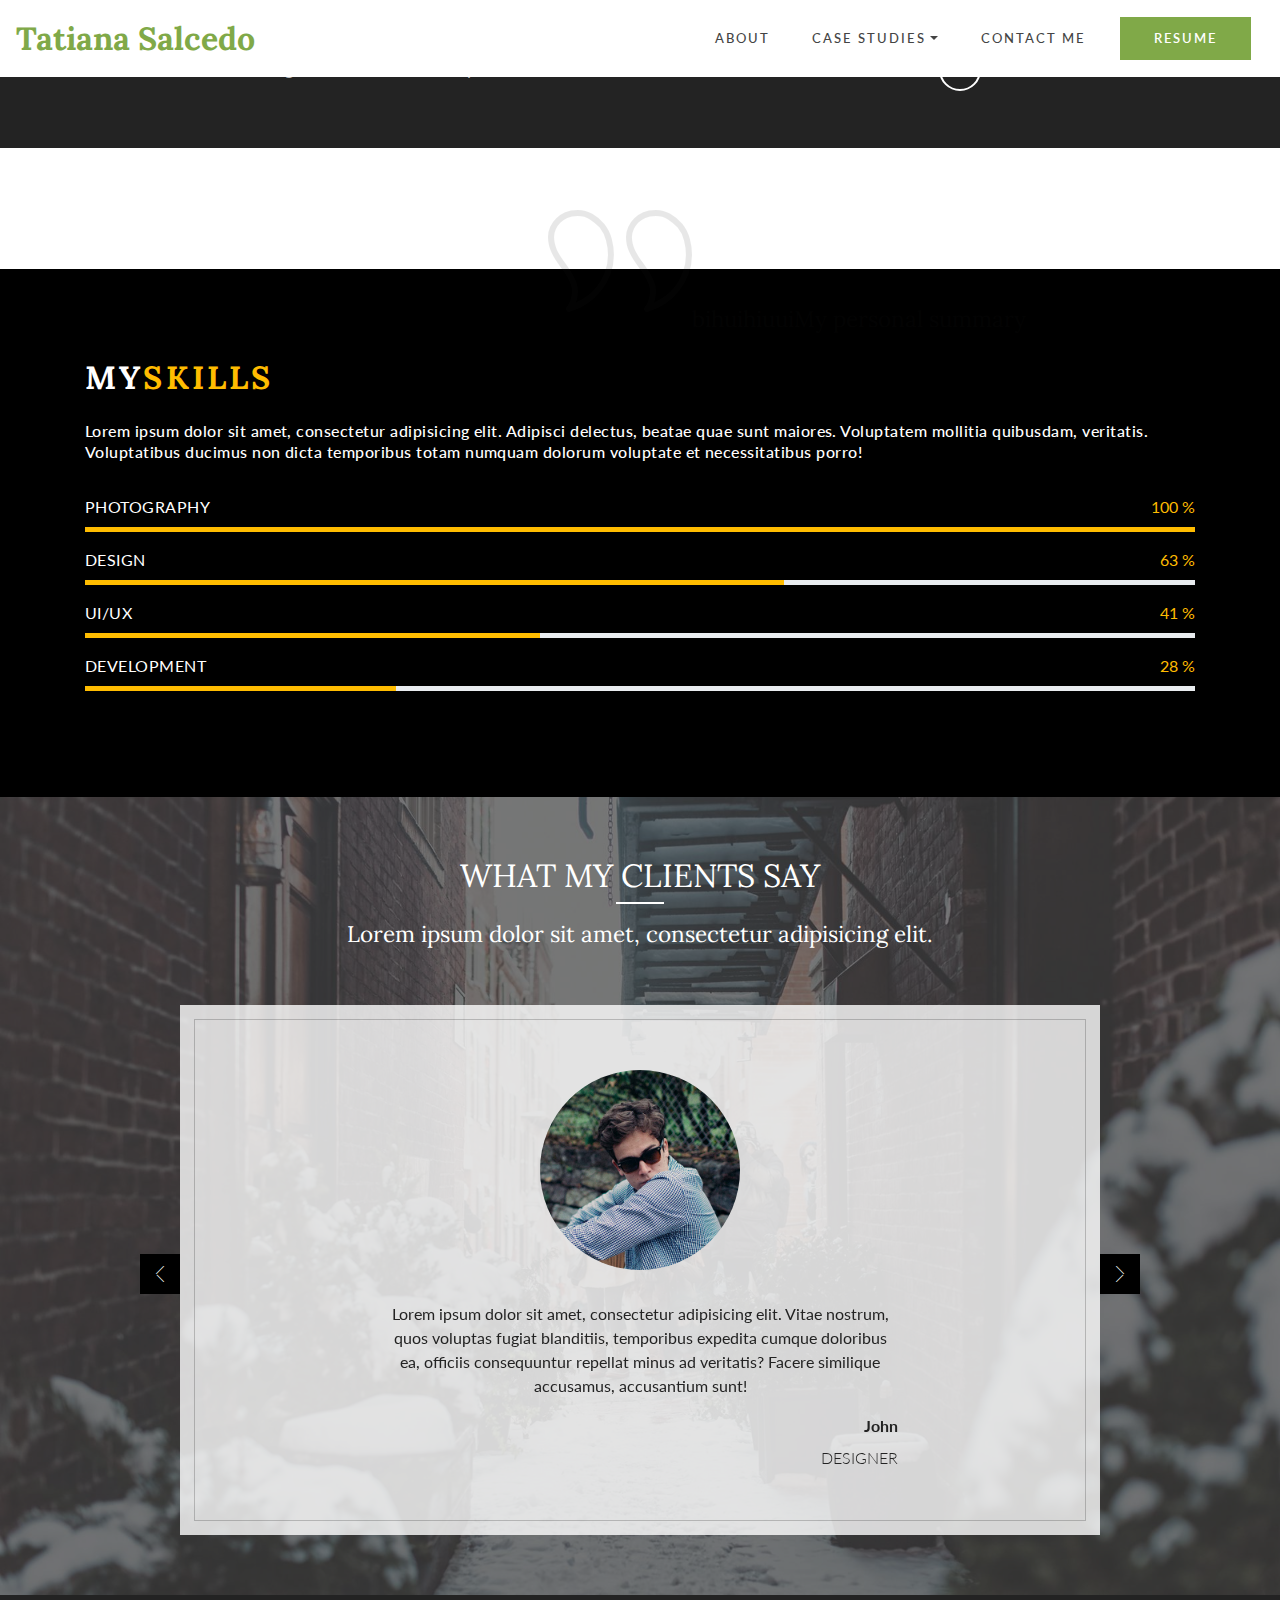
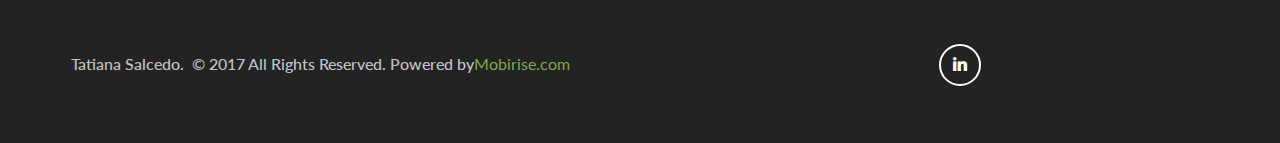
==== about.html @ cb4ad918 "create github pages" ====
<!DOCTYPE html>
<html >
<head>
  <!-- Site made with Mobirise Website Builder v4.5.2, https://mobirise.com -->
  <meta charset="UTF-8">
  <meta http-equiv="X-UA-Compatible" content="IE=edge">
  <meta name="generator" content="Mobirise v4.5.2, mobirise.com">
  <meta name="viewport" content="width=device-width, initial-scale=1, minimum-scale=1">
  <link rel="shortcut icon" href="assets/images/logo3.png" type="image/x-icon">
  <meta name="description" content="">
  <title>About</title>
  <link rel="stylesheet" href="assets/web/assets/mobirise-icons/mobirise-icons.css">
  <link rel="stylesheet" href="assets/tether/tether.min.css">
  <link rel="stylesheet" href="assets/bootstrap/css/bootstrap.min.css">
  <link rel="stylesheet" href="assets/bootstrap/css/bootstrap-grid.min.css">
  <link rel="stylesheet" href="assets/bootstrap/css/bootstrap-reboot.min.css">
  <link rel="stylesheet" href="assets/dropdown/css/style.css">
  <link rel="stylesheet" href="assets/socicon/css/styles.css">
  <link rel="stylesheet" href="assets/theme/css/style.css">
  <link rel="stylesheet" href="assets/mobirise/css/mbr-additional.css" type="text/css">
  
  
  
</head>
<body>
<section class="menu cid-qFf9qrMSJN" once="menu" id="menu2-0" data-rv-view="429">

    
    

    <nav class="navbar navbar-dropdown navbar-fixed-top navbar-expand-lg">
        <div class="navbar-brand">
            
            <span class="navbar-caption-wrap"><a class="navbar-caption text-primary display-2" href="index.html">Tatiana Salcedo</a></span>
        </div>
        <button class="navbar-toggler" type="button" data-toggle="collapse" data-target="#navbarSupportedContent" aria-controls="navbarNavAltMarkup" aria-expanded="false" aria-label="Toggle navigation">
            <div class="hamburger">
                <span></span>
                <span></span>
                <span></span>
                <span></span>
            </div>
        </button>
      <div class="collapse navbar-collapse" id="navbarSupportedContent">
            <ul class="navbar-nav nav-dropdown" data-app-modern-menu="true"><li class="nav-item">
                    <a class="nav-link link text-danger display-4" href="about.html">ABOUT</a>
                </li>
                <li class="nav-item dropdown">
                    <a class="nav-link link dropdown-toggle text-danger display-4" href="https://mobirise.com" data-toggle="dropdown-submenu" aria-expanded="false">CASE STUDIES</a><div class="dropdown-menu"><a class="dropdown-item text-danger display-4" href="https://mobirise.com">ONE<br>TWO<br>THREE</a></div>
                </li>
                <li class="nav-item">
                    <a class="nav-link link text-danger display-4" href="page2.html">CONTACT ME</a>
                </li></ul>
            <div class="navbar-buttons mbr-section-btn"><a class="btn btn-md btn-primary display-4" href="https://mobirise.com">RESUME</a></div>
      </div>
    </nav>
</section>

<section class="cid-qFfbWy1pI4" id="footer2-4" data-rv-view="431">

    

    
       <div class="container-fluid text-center">
           <div class="row justify-content-center">
             <div class="col-md-6 col-sm-12">
                 <h3 class="inner-text mbr-fonts-style content-text display-7">Tatiana Salcedo. &nbsp;© 2017 All Rights Reserved. Powered by<a href="https://mobirise.com" class="text-primary">Mobirise.com</a>
                 </h3>
             </div>
             <div class="social-media col-md-6 col-sm-12">
                  <ul>
                      <li>
                        <a class="icon-transition" href="#">
                          <span class="mbr-iconfont socicon-linkedin socicon" media-simple="true"></span>
                        </a>
                      </li>
                      
                      
                      
                      
                   </ul>
              </div>
    </div>
       </div>

</section>

<section class="mbr-section article content1 cid-qFfdpgBGdh" id="content1-9" data-rv-view="434">

     

    <div class="container">
        <div class="media-container-row">
            <div class="mbr-text col-12 col-md-8 mbr-fonts-style display-5">
                <span class="mbr-iconfont inactive mbri-quote-right right-top"><font face="Lora, serif"><span style="font-size: 22.4px;">bihuihiuuiMy personal summary</span></font></span>
            </div>
        </div>
    </div>
</section>

<section class="cid-qFfdtg1PMW" id="progress1-a" data-rv-view="435">
    
     

    

    <div class="container">
        <h2 class="mbr-section-title pb-3 align-left mbr-bold mbr-fonts-style mbr-white display-2">MY<span class="orange">SKILLS</span>
        </h2>
        <h3 class="mbr-section-subtitle mbr-fonts-style align-left display-7">Lorem ipsum dolor sit amet, consectetur adipisicing elit. Adipisci delectus, beatae quae sunt maiores. Voluptatem mollitia quibusdam, veritatis. Voluptatibus ducimus non dicta temporibus totam numquam dolorum voluptate et necessitatibus porro!</h3>
        <div class="row pt-4">
            <div class="progress_elements col-md-12">
                <div class="progress1 pb-3">
                    <div class="title-wrap">
                        <div class="progressbar-title mbr-fonts-style display-7">
                            <p>PHOTOGRAPHY</p>
                        </div>
                        <div class="progress_value mbr-fonts-style display-7">
                            <div class="progressbar-number"></div>
                            <span>%</span>
                        </div>
                    </div>
                    <div class="progress">
                        <div class="progress-bar progress-bar-1" role="progressbar" aria-valuenow="100" aria-valuemin="0" aria-valuemax="100"></div>
                    </div>
                </div>
                    
                <div class="progress2 pb-3">
                    <div class="title-wrap">
                        <div class="progressbar-title mbr-fonts-style display-7">
                            <p>DESIGN</p>
                        </div>
                        <div class="progress_value mbr-fonts-style display-7">
                            <div class="progressbar-number"></div>
                            <span>%</span>
                        </div>
                    </div>
                    <div class="progress">
                        <div class="progress-bar progress-bar-2" role="progressbar" aria-valuenow="100" aria-valuemin="0" aria-valuemax="100"></div>
                    </div>
                </div>
                
                <div class="progress3 pb-3">
                    <div class="title-wrap">
                        <div class="progressbar-title mbr-fonts-style display-7">
                            <p>UI/UX</p>
                        </div>
                        <div class="progress_value mbr-fonts-style display-7">
                            <div class="progressbar-number"></div>
                            <span>%</span>
                        </div>
                    </div>
                    <div class="progress">
                        <div class="progress-bar progress-bar-3" role="progressbar" aria-valuenow="100" aria-valuemin="0" aria-valuemax="100"></div>
                    </div>
                </div>
                
                <div class="progress4 pb-3">
                    <div class="title-wrap">
                        <div class="progressbar-title mbr-fonts-style display-7">
                            <p>DEVELOPMENT</p>
                        </div>
                        <div class="progress_value mbr-fonts-style display-7">
                            <div class="progressbar-number"></div>
                            <span>%</span>
                        </div>
                    </div>
                    <div class="progress">
                        <div class="progress-bar progress-bar-4" role="progressbar" aria-valuenow="100" aria-valuemin="0" aria-valuemax="100"></div>
                    </div>
                </div>
             
                
            </div>    
        </div>
    </div>
</section>

<section class="carousel slide testimonials-slider cid-qFfdud9GMA" id="testimonials1-b" data-rv-view="438">

    

    <div class="mbr-overlay" style="opacity: 0.7; background-color: rgb(68, 68, 68);">
    </div>

<!--     <div class="container-fluid"> -->
    <div class="container text-center">
        <h2 class="mbr-section-title mbr-fonts-style mbr-white display-2">WHAT MY CLIENTS SAY</h2>
        <div class="underline align-center">
            <div class="line"></div>
        </div>
        <h3 class="mbr-section-subtitle mbr-light mbr-fonts-style pt-3 mbr-white display-5">Lorem ipsum dolor sit amet, consectetur adipisicing elit.</h3>
        <div class="row justify-content-center carousel-row">
            <div class="col-md-10">
                <div class="carousel slide pt-5" data-ride="carousel" role="listbox">
                    <div class="slider-testimonials">
                        <div class="carousel-inner">
                            
                            
                        <div class="carousel-item">
                                <div class="user col-md-8">
                                    <div class="user_image">
                                        <img src="assets/images/face1.jpg" media-simple="true">
                                    </div>
                                    <div class="user_text">
                                        <p class="mbr-fonts-style display-7">Lorem ipsum dolor sit amet, consectetur adipisicing elit. Vitae nostrum, quos voluptas fugiat blanditiis, temporibus expedita cumque doloribus ea, officiis consequuntur repellat minus ad veritatis? Facere similique accusamus, accusantium sunt!</p>
                                    </div>
                                    <div class="user_name mbr-bold pb-2 mbr-fonts-style display-7">John</div>
                                    <div class="user_desk mbr-light mbr-fonts-style display-7">DESIGNER</div>
                                </div>
                            </div><div class="carousel-item">
                                <div class="user col-md-8">
                                    <div class="user_image">
                                        <img src="assets/images/face2.jpg" media-simple="true">
                                    </div>
                                    <div class="user_text">
                                        <p class="mbr-fonts-style display-7">Lorem ipsum dolor sit amet, consectetur adipisicing elit. Vitae nostrum, quos voluptas fugiat blanditiis, temporibus expedita cumque doloribus ea, officiis consequuntur repellat minus ad veritatis? Facere similique accusamus, accusantium sunt!</p>
                                    </div>
                                    <div class="user_name mbr-bold pb-2 mbr-fonts-style display-7">Linda</div>
                                    <div class="user_desk mbr-light mbr-fonts-style display-7">DEVELOPER</div>
                                </div>
                            </div></div>
                    </div>
                </div>
                <div class="carousel-controls">
                    <a class="carousel-control-prev carousel-control" role="button" data-slide="prev">
                      <span aria-hidden="true" class="mbri-arrow-prev mbr-iconfont"></span>
                      <span class="sr-only">Previous</span>
                    </a>

                    <a class="carousel-control-next carousel-control" role="button" data-slide="next">
                      <span aria-hidden="true" class="mbri-arrow-next mbr-iconfont"></span>
                      <span class="sr-only">Next</span>
                    </a>
                </div>
            </div>
        </div>
    </div>
</section>

<section class="cid-qFfdCAi451" id="footer2-c" data-rv-view="446">

    

    
       <div class="container-fluid text-center">
           <div class="row justify-content-center">
             <div class="col-md-6 col-sm-12">
                 <h3 class="inner-text mbr-fonts-style content-text display-7">Tatiana Salcedo. &nbsp;© 2017 All Rights Reserved. Powered by<a href="https://mobirise.com" class="text-primary">Mobirise.com</a>
                 </h3>
             </div>
             <div class="social-media col-md-6 col-sm-12">
                  <ul>
                      <li>
                        <a class="icon-transition" href="#">
                          <span class="mbr-iconfont socicon-linkedin socicon" media-simple="true"></span>
                        </a>
                      </li>
                      
                      
                      
                      
                   </ul>
              </div>
    </div>
       </div>

</section>


  <script src="assets/web/assets/jquery/jquery.min.js"></script>
  <script src="assets/popper/popper.min.js"></script>
  <script src="assets/tether/tether.min.js"></script>
  <script src="assets/bootstrap/js/bootstrap.min.js"></script>
  <script src="assets/smoothscroll/smooth-scroll.js"></script>
  <script src="assets/dropdown/js/script.min.js"></script>
  <script src="assets/mbr-testimonials-slider/mbr-testimonials-slider.js"></script>
  <script src="assets/sociallikes/social-likes.js"></script>
  <script src="assets/bootstrapcarouselswipe/bootstrap-carousel-swipe.js"></script>
  <script src="assets/touchswipe/jquery.touch-swipe.min.js"></script>
  <script src="assets/theme/js/script.js"></script>
  
  
</body>
</html>
---- assets/web/assets/mobirise-icons/mobirise-icons.css ----
@font-face {
  font-family: 'MobiriseIcons';
  src:  url('mobirise-icons.eot?spat4u');
  src:  url('mobirise-icons.eot?spat4u#iefix') format('embedded-opentype'),
    url('mobirise-icons.ttf?spat4u') format('truetype'),
    url('mobirise-icons.woff?spat4u') format('woff'),
    url('mobirise-icons.svg?spat4u#MobiriseIcons') format('svg');
  font-weight: normal;
  font-style: normal;
}

[class^="mbri-"], [class*=" mbri-"] {
  /* use !important to prevent issues with browser extensions that change fonts */
  font-family: MobiriseIcons !important;
  speak: none;
  font-style: normal;
  font-weight: normal;
  font-variant: normal;
  text-transform: none;
  line-height: 1;

  /* Better Font Rendering =========== */
  -webkit-font-smoothing: antialiased;
  -moz-osx-font-smoothing: grayscale;
}

.mbri-add-submenu:before {
  content: "\e900";
}
.mbri-alert:before {
  content: "\e901";
}
.mbri-align-center:before {
  content: "\e902";
}
.mbri-align-justify:before {
  content: "\e903";
}
.mbri-align-left:before {
  content: "\e904";
}
.mbri-align-right:before {
  content: "\e905";
}
.mbri-android:before {
  content: "\e906";
}
.mbri-apple:before {
  content: "\e907";
}
.mbri-arrow-down:before {
  content: "\e908";
}
.mbri-arrow-next:before {
  content: "\e909";
}
.mbri-arrow-prev:before {
  content: "\e90a";
}
.mbri-arrow-up:before {
  content: "\e90b";
}
.mbri-bold:before {
  content: "\e90c";
}
.mbri-bookmark:before {
  content: "\e90d";
}
.mbri-bootstrap:before {
  content: "\e90e";
}
.mbri-briefcase:before {
  content: "\e90f";
}
.mbri-browse:before {
  content: "\e910";
}
.mbri-bulleted-list:before {
  content: "\e911";
}
.mbri-calendar:before {
  content: "\e912";
}
.mbri-camera:before {
  content: "\e913";
}
.mbri-cart-add:before {
  content: "\e914";
}
.mbri-cart-full:before {
  content: "\e915";
}
.mbri-cash:before {
  content: "\e916";
}
.mbri-change-style:before {
  content: "\e917";
}
.mbri-chat:before {
  content: "\e918";
}
.mbri-clock:before {
  content: "\e919";
}
.mbri-close:before {
  content: "\e91a";
}
.mbri-cloud:before {
  content: "\e91b";
}
.mbri-code:before {
  content: "\e91c";
}
.mbri-contact-form:before {
  content: "\e91d";
}
.mbri-credit-card:before {
  content: "\e91e";
}
.mbri-cursor-click:before {
  content: "\e91f";
}
.mbri-cust-feedback:before {
  content: "\e920";
}
.mbri-database:before {
  content: "\e921";
}
.mbri-delivery:before {
  content: "\e922";
}
.mbri-desktop:before {
  content: "\e923";
}
.mbri-devices:before {
  content: "\e924";
}
.mbri-down:before {
  content: "\e925";
}
.mbri-download:before {
  content: "\e989";
}
.mbri-drag-n-drop:before {
  content: "\e927";
}
.mbri-drag-n-drop2:before {
  content: "\e928";
}
.mbri-edit:before {
  content: "\e929";
}
.mbri-edit2:before {
  content: "\e92a";
}
.mbri-error:before {
  content: "\e92b";
}
.mbri-extension:before {
  content: "\e92c";
}
.mbri-features:before {
  content: "\e92d";
}
.mbri-file:before {
  content: "\e92e";
}
.mbri-flag:before {
  content: "\e92f";
}
.mbri-folder:before {
  content: "\e930";
}
.mbri-gift:before {
  content: "\e931";
}
.mbri-github:before {
  content: "\e932";
}
.mbri-globe:before {
  content: "\e933";
}
.mbri-globe-2:before {
  content: "\e934";
}
.mbri-growing-chart:before {
  content: "\e935";
}
.mbri-hearth:before {
  content: "\e936";
}
.mbri-help:before {
  content: "\e937";
}
.mbri-home:before {
  content: "\e938";
}
.mbri-hot-cup:before {
  content: "\e939";
}
.mbri-idea:before {
  content: "\e93a";
}
.mbri-image-gallery:before {
  content: "\e93b";
}
.mbri-image-slider:before {
  content: "\e93c";
}
.mbri-info:before {
  content: "\e93d";
}
.mbri-italic:before {
  content: "\e93e";
}
.mbri-key:before {
  content: "\e93f";
}
.mbri-laptop:before {
  content: "\e940";
}
.mbri-layers:before {
  content: "\e941";
}
.mbri-left-right:before {
  content: "\e942";
}
.mbri-left:before {
  content: "\e943";
}
.mbri-letter:before {
  content: "\e944";
}
.mbri-like:before {
  content: "\e945";
}
.mbri-link:before {
  content: "\e946";
}
.mbri-lock:before {
  content: "\e947";
}
.mbri-login:before {
  content: "\e948";
}
.mbri-logout:before {
  content: "\e949";
}
.mbri-magic-stick:before {
  content: "\e94a";
}
.mbri-map-pin:before {
  content: "\e94b";
}
.mbri-menu:before {
  content: "\e94c";
}
.mbri-mobile:before {
  content: "\e94d";
}
.mbri-mobile2:before {
  content: "\e94e";
}
.mbri-mobirise:before {
  content: "\e94f";
}
.mbri-more-horizontal:before {
  content: "\e950";
}
.mbri-more-vertical:before {
  content: "\e951";
}
.mbri-music:before {
  content: "\e952";
}
.mbri-new-file:before {
  content: "\e953";
}
.mbri-numbered-list:before {
  content: "\e954";
}
.mbri-opened-folder:before {
  content: "\e955";
}
.mbri-pages:before {
  content: "\e956";
}
.mbri-paper-plane:before {
  content: "\e957";
}
.mbri-paperclip:before {
  content: "\e958";
}
.mbri-photo:before {
  content: "\e959";
}
.mbri-photos:before {
  content: "\e95a";
}
.mbri-pin:before {
  content: "\e95b";
}
.mbri-play:before {
  content: "\e95c";
}
.mbri-plus:before {
  content: "\e95d";
}
.mbri-preview:before {
  content: "\e95e";
}
.mbri-print:before {
  content: "\e95f";
}
.mbri-protect:before {
  content: "\e960";
}
.mbri-question:before {
  content: "\e961";
}
.mbri-quote-left:before {
  content: "\e962";
}
.mbri-quote-right:before {
  content: "\e963";
}
.mbri-refresh:before {
  content: "\e964";
}
.mbri-responsive:before {
  content: "\e965";
}
.mbri-right:before {
  content: "\e966";
}
.mbri-rocket:before {
  content: "\e967";
}
.mbri-sad-face:before {
  content: "\e968";
}
.mbri-sale:before {
  content: "\e969";
}
.mbri-save:before {
  content: "\e96a";
}
.mbri-search:before {
  content: "\e96b";
}
.mbri-setting:before {
  content: "\e96c";
}
.mbri-setting2:before {
  content: "\e96d";
}
.mbri-setting3:before {
  content: "\e96e";
}
.mbri-share:before {
  content: "\e96f";
}
.mbri-shopping-bag:before {
  content: "\e970";
}
.mbri-shopping-basket:before {
  content: "\e971";
}
.mbri-shopping-cart:before {
  content: "\e972";
}
.mbri-sites:before {
  content: "\e973";
}
.mbri-smile-face:before {
  content: "\e974";
}
.mbri-speed:before {
  content: "\e975";
}
.mbri-star:before {
  content: "\e976";
}
.mbri-success:before {
  content: "\e977";
}
.mbri-sun:before {
  content: "\e978";
}
.mbri-sun2:before {
  content: "\e979";
}
.mbri-tablet:before {
  content: "\e97a";
}
.mbri-tablet-vertical:before {
  content: "\e97b";
}
.mbri-target:before {
  content: "\e97c";
}
.mbri-timer:before {
  content: "\e97d";
}
.mbri-to-ftp:before {
  content: "\e97e";
}
.mbri-to-local-drive:before {
  content: "\e97f";
}
.mbri-touch-swipe:before {
  content: "\e980";
}
.mbri-touch:before {
  content: "\e981";
}
.mbri-trash:before {
  content: "\e982";
}
.mbri-underline:before {
  content: "\e983";
}
.mbri-unlink:before {
  content: "\e984";
}
.mbri-unlock:before {
  content: "\e985";
}
.mbri-up-down:before {
  content: "\e986";
}
.mbri-up:before {
  content: "\e987";
}
.mbri-update:before {
  content: "\e988";
}
.mbri-upload:before {
 content: "\e926"; 
}
.mbri-user:before {
  content: "\e98a";
}
.mbri-user2:before {
  content: "\e98b";
}
.mbri-users:before {
  content: "\e98c";
}
.mbri-video:before {
  content: "\e98d";
}
.mbri-video-play:before {
  content: "\e98e";
}
.mbri-watch:before {
  content: "\e98f";
}
.mbri-website-theme:before {
  content: "\e990";
}
.mbri-wifi:before {
  content: "\e991";
}
.mbri-windows:before {
  content: "\e992";
}
.mbri-zoom-out:before {
  content: "\e993";
}
.mbri-redo:before {
  content: "\e994";
}
.mbri-undo:before {
  content: "\e995";
}
---- assets/dropdown/css/style.css ----
.navbar-dropdown {
  left: 0;
  padding: 0;
  position: absolute;
  right: 0;
  top: 0;
  transition: all 0.45s ease;
  z-index: 1030;
  background: #282828; }
  .navbar-dropdown .navbar-logo {
    margin-right: 0.8rem;
    transition: margin 0.3s ease-in-out;
    vertical-align: middle; }
    .navbar-dropdown .navbar-logo img {
      height: 3.125rem;
      transition: all 0.3s ease-in-out; }
    .navbar-dropdown .navbar-logo.mbr-iconfont {
      font-size: 3.125rem;
      line-height: 3.125rem; }
  .navbar-dropdown .navbar-caption {
    font-weight: 700;
    white-space: normal;
    vertical-align: -4px;
    line-height: 3.125rem !important; }
    .navbar-dropdown .navbar-caption, .navbar-dropdown .navbar-caption:hover {
      color: inherit;
      text-decoration: none; }
  .navbar-dropdown .mbr-iconfont + .navbar-caption {
    vertical-align: -1px; }
  .navbar-dropdown.navbar-fixed-top {
    position: fixed; }
  .navbar-dropdown .navbar-brand span {
    vertical-align: -4px; }
  .navbar-dropdown.bg-color.transparent {
    background: none; }
  .navbar-dropdown.navbar-short .navbar-brand {
    padding: 0.625rem 0; }
    .navbar-dropdown.navbar-short .navbar-brand span {
      vertical-align: -1px; }
  .navbar-dropdown.navbar-short .navbar-caption {
    line-height: 2.375rem !important;
    vertical-align: -2px; }
  .navbar-dropdown.navbar-short .navbar-logo {
    margin-right: 0.5rem; }
    .navbar-dropdown.navbar-short .navbar-logo img {
      height: 2.375rem; }
    .navbar-dropdown.navbar-short .navbar-logo.mbr-iconfont {
      font-size: 2.375rem;
      line-height: 2.375rem; }
  .navbar-dropdown.navbar-short .mbr-table-cell {
    height: 3.625rem; }
  .navbar-dropdown .navbar-close {
    left: 0.6875rem;
    position: fixed;
    top: 0.75rem;
    z-index: 1000; }
  .navbar-dropdown .hamburger-icon {
    content: "";
    display: inline-block;
    vertical-align: middle;
    width: 16px;
    -webkit-box-shadow: 0 -6px 0 1px #282828,0 0 0 1px #282828,0 6px 0 1px #282828;
    -moz-box-shadow: 0 -6px 0 1px #282828,0 0 0 1px #282828,0 6px 0 1px #282828;
    box-shadow: 0 -6px 0 1px #282828,0 0 0 1px #282828,0 6px 0 1px #282828; }

.dropdown-menu .dropdown-toggle[data-toggle="dropdown-submenu"]::after {
  border-bottom: 0.35em solid transparent;
  border-left: 0.35em solid;
  border-right: 0;
  border-top: 0.35em solid transparent;
  margin-left: 0.3rem; }

.dropdown-menu .dropdown-item:focus {
  outline: 0; }

.nav-dropdown {
  font-size: 0.75rem;
  font-weight: 500;
  height: auto !important; }
  .nav-dropdown .nav-btn {
    padding-left: 1rem; }
  .nav-dropdown .link {
    margin: .667em 1.667em;
    font-weight: 500;
    padding: 0;
    transition: color .2s ease-in-out; }
    .nav-dropdown .link.dropdown-toggle {
      margin-right: 2.583em; }
      .nav-dropdown .link.dropdown-toggle::after {
        margin-left: .25rem;
        border-top: 0.35em solid;
        border-right: 0.35em solid transparent;
        border-left: 0.35em solid transparent;
        border-bottom: 0; }
      .nav-dropdown .link.dropdown-toggle[aria-expanded="true"] {
        margin: 0;
        padding: 0.667em 3.263em  0.667em 1.667em; }
  .nav-dropdown .link::after,
  .nav-dropdown .dropdown-item::after {
    color: inherit; }
  .nav-dropdown .btn {
    font-size: 0.75rem;
    font-weight: 700;
    letter-spacing: 0;
    margin-bottom: 0;
    padding-left: 1.25rem;
    padding-right: 1.25rem; }
  .nav-dropdown .dropdown-menu {
    border-radius: 0;
    border: 0;
    left: 0;
    margin: 0;
    padding-bottom: 1.25rem;
    padding-top: 1.25rem;
    position: relative; }
  .nav-dropdown .dropdown-submenu {
    margin-left: 0.125rem;
    top: 0; }
  .nav-dropdown .dropdown-item {
    font-weight: 500;
    line-height: 2;
    padding: 0.3846em 4.615em 0.3846em 1.5385em;
    position: relative;
    transition: color .2s ease-in-out, background-color .2s ease-in-out; }
    .nav-dropdown .dropdown-item::after {
      margin-top: -0.3077em;
      position: absolute;
      right: 1.1538em;
      top: 50%; }
    .nav-dropdown .dropdown-item:focus, .nav-dropdown .dropdown-item:hover {
      background: none; }

@media (max-width: 767px) {
  .nav-dropdown.navbar-toggleable-sm {
    bottom: 0;
    display: none;
    left: 0;
    overflow-x: hidden;
    position: fixed;
    top: 0;
    transform: translateX(-100%);
    -ms-transform: translateX(-100%);
    -webkit-transform: translateX(-100%);
    width: 18.75rem;
    z-index: 999; } }
.nav-dropdown.navbar-toggleable-xl {
  bottom: 0;
  display: none;
  left: 0;
  overflow-x: hidden;
  position: fixed;
  top: 0;
  transform: translateX(-100%);
  -ms-transform: translateX(-100%);
  -webkit-transform: translateX(-100%);
  width: 18.75rem;
  z-index: 999; }

.nav-dropdown-sm {
  display: block !important;
  overflow-x: hidden;
  overflow: auto;
  padding-top: 3.875rem; }
  .nav-dropdown-sm::after {
    content: "";
    display: block;
    height: 3rem;
    width: 100%; }
  .nav-dropdown-sm.collapse.in ~ .navbar-close {
    display: block !important; }
  .nav-dropdown-sm.collapsing, .nav-dropdown-sm.collapse.in {
    transform: translateX(0);
    -ms-transform: translateX(0);
    -webkit-transform: translateX(0);
    transition: all 0.25s ease-out;
    -webkit-transition: all 0.25s ease-out;
    background: #282828; }
  .nav-dropdown-sm.collapsing[aria-expanded="false"] {
    transform: translateX(-100%);
    -ms-transform: translateX(-100%);
    -webkit-transform: translateX(-100%); }
  .nav-dropdown-sm .nav-item {
    display: block;
    margin-left: 0 !important;
    padding-left: 0; }
  .nav-dropdown-sm .link,
  .nav-dropdown-sm .dropdown-item {
    border-top: 1px dotted rgba(255, 255, 255, 0.1);
    font-size: 0.8125rem;
    line-height: 1.6;
    margin: 0 !important;
    padding: 0.875rem 2.4rem 0.875rem 1.5625rem !important;
    position: relative;
    white-space: normal; }
    .nav-dropdown-sm .link:focus, .nav-dropdown-sm .link:hover,
    .nav-dropdown-sm .dropdown-item:focus,
    .nav-dropdown-sm .dropdown-item:hover {
      background: rgba(0, 0, 0, 0.2) !important;
      color: #c0a375; }
  .nav-dropdown-sm .nav-btn {
    position: relative;
    padding: 1.5625rem 1.5625rem 0 1.5625rem; }
    .nav-dropdown-sm .nav-btn::before {
      border-top: 1px dotted rgba(255, 255, 255, 0.1);
      content: "";
      left: 0;
      position: absolute;
      top: 0;
      width: 100%; }
    .nav-dropdown-sm .nav-btn + .nav-btn {
      padding-top: 0.625rem; }
      .nav-dropdown-sm .nav-btn + .nav-btn::before {
        display: none; }
  .nav-dropdown-sm .btn {
    padding: 0.625rem 0; }
  .nav-dropdown-sm .dropdown-toggle[data-toggle="dropdown-submenu"]::after {
    margin-left: .25rem;
    border-top: 0.35em solid;
    border-right: 0.35em solid transparent;
    border-left: 0.35em solid transparent;
    border-bottom: 0; }
  .nav-dropdown-sm .dropdown-toggle[data-toggle="dropdown-submenu"][aria-expanded="true"]::after {
    border-top: 0;
    border-right: 0.35em solid transparent;
    border-left: 0.35em solid transparent;
    border-bottom: 0.35em solid; }
  .nav-dropdown-sm .dropdown-menu {
    margin: 0;
    padding: 0;
    position: relative;
    top: 0;
    left: 0;
    width: 100%;
    border: 0;
    float: none;
    border-radius: 0;
    background: none; }
  .nav-dropdown-sm .dropdown-submenu {
    left: 100%;
    margin-left: 0.125rem;
    margin-top: -1.25rem;
    top: 0; }

.navbar-toggleable-sm .nav-dropdown .dropdown-menu {
  position: absolute; }

.navbar-toggleable-sm .nav-dropdown .dropdown-submenu {
  left: 100%;
  margin-left: 0.125rem;
  margin-top: -1.25rem;
  top: 0; }

.navbar-toggleable-sm.opened .nav-dropdown .dropdown-menu {
  position: relative; }

.navbar-toggleable-sm.opened .nav-dropdown .dropdown-submenu {
  left: 0;
  margin-left: 00rem;
  margin-top: 0rem;
  top: 0; }

.is-builder .nav-dropdown.collapsing {
  transition: none !important; }

/*# sourceMappingURL=style.css.map */
---- assets/socicon/css/styles.css ----
@charset "UTF-8";

@font-face {
  font-family: "socicon";
  src:url("../fonts/socicon.eot");
  src:url("../fonts/socicon.eot?#iefix") format("embedded-opentype"),
    url("../fonts/socicon.woff") format("woff"),
    url("../fonts/socicon.ttf") format("truetype"),
    url("../fonts/socicon.svg#socicon") format("svg");
  font-weight: normal;
  font-style: normal;

}

[data-icon]:before {
  font-family: "socicon" !important;
  content: attr(data-icon);
  font-style: normal !important;
  font-weight: normal !important;
  font-variant: normal !important;
  text-transform: none !important;
  speak: none;
  line-height: 1;
  -webkit-font-smoothing: antialiased;
  -moz-osx-font-smoothing: grayscale;
}

[class^="socicon-"]:before,
[class*=" socicon-"]:before {
  font-family: "socicon" !important;
  font-style: normal !important;
  font-weight: normal !important;
  font-variant: normal !important;
  text-transform: none !important;
  speak: none;
  line-height: 1;
  -webkit-font-smoothing: antialiased;
  -moz-osx-font-smoothing: grayscale;
}

.socicon-modelmayhem:before {
  content: "\e000";
}
.socicon-mixcloud:before {
  content: "\e001";
}
.socicon-drupal:before {
  content: "\e002";
}
.socicon-swarm:before {
  content: "\e003";
}
.socicon-istock:before {
  content: "\e004";
}
.socicon-yammer:before {
  content: "\e005";
}
.socicon-ello:before {
  content: "\e006";
}
.socicon-stackoverflow:before {
  content: "\e007";
}
.socicon-persona:before {
  content: "\e008";
}
.socicon-triplej:before {
  content: "\e009";
}
.socicon-houzz:before {
  content: "\e00a";
}
.socicon-rss:before {
  content: "\e00b";
}
.socicon-paypal:before {
  content: "\e00c";
}
.socicon-odnoklassniki:before {
  content: "\e00d";
}
.socicon-airbnb:before {
  content: "\e00e";
}
.socicon-periscope:before {
  content: "\e00f";
}
.socicon-outlook:before {
  content: "\e010";
}
.socicon-coderwall:before {
  content: "\e011";
}
.socicon-tripadvisor:before {
  content: "\e012";
}
.socicon-appnet:before {
  content: "\e013";
}
.socicon-goodreads:before {
  content: "\e014";
}
.socicon-tripit:before {
  content: "\e015";
}
.socicon-lanyrd:before {
  content: "\e016";
}
.socicon-slideshare:before {
  content: "\e017";
}
.socicon-buffer:before {
  content: "\e018";
}
.socicon-disqus:before {
  content: "\e019";
}
.socicon-vkontakte:before {
  content: "\e01a";
}
.socicon-whatsapp:before {
  content: "\e01b";
}
.socicon-patreon:before {
  content: "\e01c";
}
.socicon-storehouse:before {
  content: "\e01d";
}
.socicon-pocket:before {
  content: "\e01e";
}
.socicon-mail:before {
  content: "\e01f";
}
.socicon-blogger:before {
  content: "\e020";
}
.socicon-technorati:before {
  content: "\e021";
}
.socicon-reddit:before {
  content: "\e022";
}
.socicon-dribbble:before {
  content: "\e023";
}
.socicon-stumbleupon:before {
  content: "\e024";
}
.socicon-digg:before {
  content: "\e025";
}
.socicon-envato:before {
  content: "\e026";
}
.socicon-behance:before {
  content: "\e027";
}
.socicon-delicious:before {
  content: "\e028";
}
.socicon-deviantart:before {
  content: "\e029";
}
.socicon-forrst:before {
  content: "\e02a";
}
.socicon-play:before {
  content: "\e02b";
}
.socicon-zerply:before {
  content: "\e02c";
}
.socicon-wikipedia:before {
  content: "\e02d";
}
.socicon-apple:before {
  content: "\e02e";
}
.socicon-flattr:before {
  content: "\e02f";
}
.socicon-github:before {
  content: "\e030";
}
.socicon-renren:before {
  content: "\e031";
}
.socicon-friendfeed:before {
  content: "\e032";
}
.socicon-newsvine:before {
  content: "\e033";
}
.socicon-identica:before {
  content: "\e034";
}
.socicon-bebo:before {
  content: "\e035";
}
.socicon-zynga:before {
  content: "\e036";
}
.socicon-steam:before {
  content: "\e037";
}
.socicon-xbox:before {
  content: "\e038";
}
.socicon-windows:before {
  content: "\e039";
}
.socicon-qq:before {
  content: "\e03a";
}
.socicon-douban:before {
  content: "\e03b";
}
.socicon-meetup:before {
  content: "\e03c";
}
.socicon-playstation:before {
  content: "\e03d";
}
.socicon-android:before {
  content: "\e03e";
}
.socicon-snapchat:before {
  content: "\e03f";
}
.socicon-twitter:before {
  content: "\e040";
}
.socicon-facebook:before {
  content: "\e041";
}
.socicon-googleplus:before {
  content: "\e042";
}
.socicon-pinterest:before {
  content: "\e043";
}
.socicon-foursquare:before {
  content: "\e044";
}
.socicon-yahoo:before {
  content: "\e045";
}
.socicon-skype:before {
  content: "\e046";
}
.socicon-yelp:before {
  content: "\e047";
}
.socicon-feedburner:before {
  content: "\e048";
}
.socicon-linkedin:before {
  content: "\e049";
}
.socicon-viadeo:before {
  content: "\e04a";
}
.socicon-xing:before {
  content: "\e04b";
}
.socicon-myspace:before {
  content: "\e04c";
}
.socicon-soundcloud:before {
  content: "\e04d";
}
.socicon-spotify:before {
  content: "\e04e";
}
.socicon-grooveshark:before {
  content: "\e04f";
}
.socicon-lastfm:before {
  content: "\e050";
}
.socicon-youtube:before {
  content: "\e051";
}
.socicon-vimeo:before {
  content: "\e052";
}
.socicon-dailymotion:before {
  content: "\e053";
}
.socicon-vine:before {
  content: "\e054";
}
.socicon-flickr:before {
  content: "\e055";
}
.socicon-500px:before {
  content: "\e056";
}
.socicon-wordpress:before {
  content: "\e058";
}
.socicon-tumblr:before {
  content: "\e059";
}
.socicon-twitch:before {
  content: "\e05a";
}
.socicon-8tracks:before {
  content: "\e05b";
}
.socicon-amazon:before {
  content: "\e05c";
}
.socicon-icq:before {
  content: "\e05d";
}
.socicon-smugmug:before {
  content: "\e05e";
}
.socicon-ravelry:before {
  content: "\e05f";
}
.socicon-weibo:before {
  content: "\e060";
}
.socicon-baidu:before {
  content: "\e061";
}
.socicon-angellist:before {
  content: "\e062";
}
.socicon-ebay:before {
  content: "\e063";
}
.socicon-imdb:before {
  content: "\e064";
}
.socicon-stayfriends:before {
  content: "\e065";
}
.socicon-residentadvisor:before {
  content: "\e066";
}
.socicon-google:before {
  content: "\e067";
}
.socicon-yandex:before {
  content: "\e068";
}
.socicon-sharethis:before {
  content: "\e069";
}
.socicon-bandcamp:before {
  content: "\e06a";
}
.socicon-itunes:before {
  content: "\e06b";
}
.socicon-deezer:before {
  content: "\e06c";
}
.socicon-telegram:before {
  content: "\e06e";
}
.socicon-openid:before {
  content: "\e06f";
}
.socicon-amplement:before {
  content: "\e070";
}
.socicon-viber:before {
  content: "\e071";
}
.socicon-zomato:before {
  content: "\e072";
}
.socicon-draugiem:before {
  content: "\e074";
}
.socicon-endomodo:before {
  content: "\e075";
}
.socicon-filmweb:before {
  content: "\e076";
}
.socicon-stackexchange:before {
  content: "\e077";
}
.socicon-wykop:before {
  content: "\e078";
}
.socicon-teamspeak:before {
  content: "\e079";
}
.socicon-teamviewer:before {
  content: "\e07a";
}
.socicon-ventrilo:before {
  content: "\e07b";
}
.socicon-younow:before {
  content: "\e07c";
}
.socicon-raidcall:before {
  content: "\e07d";
}
.socicon-mumble:before {
  content: "\e07e";
}
.socicon-medium:before {
  content: "\e06d";
}
.socicon-bebee:before {
  content: "\e07f";
}
.socicon-hitbox:before {
  content: "\e080";
}
.socicon-reverbnation:before {
  content: "\e081";
}
.socicon-formulr:before {
  content: "\e082";
}
.socicon-instagram:before {
  content: "\e057";
}
.socicon-battlenet:before {
  content: "\e083";
}
.socicon-chrome:before {
  content: "\e084";
}
.socicon-discord:before {
  content: "\e086";
}
.socicon-issuu:before {
  content: "\e087";
}
.socicon-macos:before {
  content: "\e088";
}
.socicon-firefox:before {
  content: "\e089";
}
.socicon-opera:before {
  content: "\e08d";
}
.socicon-keybase:before {
  content: "\e090";
}
.socicon-alliance:before {
  content: "\e091";
}
.socicon-livejournal:before {
  content: "\e092";
}
.socicon-googlephotos:before {
  content: "\e093";
}
.socicon-horde:before {
  content: "\e094";
}
.socicon-etsy:before {
  content: "\e095";
}
.socicon-zapier:before {
  content: "\e096";
}
.socicon-google-scholar:before {
  content: "\e097";
}
.socicon-researchgate:before {
  content: "\e098";
}
.socicon-wechat:before {
  content: "\e099";
}
.socicon-strava:before {
  content: "\e09a";
}
.socicon-line:before {
  content: "\e09b";
}
.socicon-lyft:before {
  content: "\e09c";
}
.socicon-uber:before {
  content: "\e09d";
}
.socicon-songkick:before {
  content: "\e09e";
}
.socicon-viewbug:before {
  content: "\e09f";
}
.socicon-googlegroups:before {
  content: "\e0a0";
}
.socicon-quora:before {
  content: "\e073";
}
.socicon-diablo:before {
  content: "\e085";
}
.socicon-blizzard:before {
  content: "\e0a1";
}
.socicon-hearthstone:before {
  content: "\e08b";
}
.socicon-heroes:before {
  content: "\e08a";
}
.socicon-overwatch:before {
  content: "\e08c";
}
.socicon-warcraft:before {
  content: "\e08e";
}
.socicon-starcraft:before {
  content: "\e08f";
}
.socicon-beam:before {
  content: "\e0a2";
}
.socicon-curse:before {
  content: "\e0a3";
}
.socicon-player:before {
  content: "\e0a4";
}
.socicon-streamjar:before {
  content: "\e0a5";
}
.socicon-nintendo:before {
  content: "\e0a6";
}
.socicon-hellocoton:before {
  content: "\e0a7";
}
---- assets/theme/css/style.css ----
.engine {
	position: absolute;
	text-indent: -2400px;
	text-align: center;
	padding: 0;
	top: 0;
	left: -2400px;
}/*!
 * Mobirise v4 theme (https://mobirise.com/)
 * Copyright 2017 Mobirise
 */
section {
  background-color: #eeeeee; }

section,
.container,
.container-fluid {
  position: relative;
  word-wrap: break-word; }

a.mbr-iconfont:hover {
  text-decoration: none; }

.article .lead p, .article .lead ul, .article .lead ol, .article .lead pre, .article .lead blockquote {
  margin-bottom: 0; }

a {
  font-style: normal;
  font-weight: 400;
  cursor: pointer; }
  a, a:hover {
    text-decoration: none; }

figure {
  margin-bottom: 0; }

body {
  color: #232323; }

h1, h2, h3, h4, h5, h6,
.h1, .h2, .h3, .h4, .h5, .h6,
.display-1, .display-2, .display-3, .display-4 {
  line-height: 1;
  word-break: break-word;
  word-wrap: break-word; }

b, strong {
  font-weight: bold; }

blockquote {
  padding: 10px 0 10px 20px;
  position: relative;
  border-left: 2px solid;
  border-color: #ff3366; }

input:-webkit-autofill, input:-webkit-autofill:hover, input:-webkit-autofill:focus, input:-webkit-autofill:active {
  transition-delay: 9999s;
  transition-property: background-color, color; }

textarea[type="hidden"] {
  display: none; }

body {
  position: relative; }

section {
  background-position: 50% 50%;
  background-repeat: no-repeat;
  background-size: cover; }
  section .mbr-background-video,
  section .mbr-background-video-preview {
    position: absolute;
    bottom: 0;
    left: 0;
    right: 0;
    top: 0; }

.hidden {
  visibility: hidden; }

.mbr-z-index20 {
  z-index: 20; }

/*! Base colors */
.mbr-white {
  color: #ffffff; }

.mbr-black {
  color: #000000; }

.mbr-bg-white {
  background-color: #ffffff; }

.mbr-bg-black {
  background-color: #000000; }

/*! Text-aligns */
.align-left {
  text-align: left; }

.align-center {
  text-align: center; }

.align-right {
  text-align: right; }

@media (max-width: 767px) {
  .align-left, .align-center, .align-right, .mbr-section-btn, .mbr-section-title {
    text-align: center; } }
/*! Font-weight  */
.mbr-light {
  font-weight: 300; }

.mbr-regular {
  font-weight: 400; }

.mbr-semibold {
  font-weight: 500; }

.mbr-bold {
  font-weight: 700; }

/*! Media  */
.media-size-item {
  -webkit-flex: 1 1 auto;
  -moz-flex: 1 1 auto;
  -ms-flex: 1 1 auto;
  -o-flex: 1 1 auto;
  flex: 1 1 auto; }

.media-content {
  -webkit-flex-basis: 100%;
  flex-basis: 100%; }

.media-container-row {
  display: -ms-flexbox;
  display: -webkit-flex;
  display: flex;
  -webkit-flex-direction: row;
  -ms-flex-direction: row;
  flex-direction: row;
  -webkit-flex-wrap: wrap;
  -ms-flex-wrap: wrap;
  flex-wrap: wrap;
  -webkit-justify-content: center;
  -ms-flex-pack: center;
  justify-content: center;
  -webkit-align-content: center;
  -ms-flex-line-pack: center;
  align-content: center;
  -webkit-align-items: start;
  -ms-flex-align: start;
  align-items: start; }
  .media-container-row .media-size-item {
    width: 400px; }

.media-container-column {
  display: -ms-flexbox;
  display: -webkit-flex;
  display: flex;
  -webkit-flex-direction: column;
  -ms-flex-direction: column;
  flex-direction: column;
  -webkit-flex-wrap: wrap;
  -ms-flex-wrap: wrap;
  flex-wrap: wrap;
  -webkit-justify-content: center;
  -ms-flex-pack: center;
  justify-content: center;
  -webkit-align-content: center;
  -ms-flex-line-pack: center;
  align-content: center;
  -webkit-align-items: stretch;
  -ms-flex-align: stretch;
  align-items: stretch; }
  .media-container-column > * {
    width: 100%; }

@media (min-width: 992px) {
  .media-container-row {
    -webkit-flex-wrap: nowrap;
    -ms-flex-wrap: nowrap;
    flex-wrap: nowrap; } }
figure {
  overflow: hidden; }

figure[mbr-media-size] {
  transition: width 0.1s; }

.mbr-figure img, .mbr-figure iframe {
  display: block;
  width: 100%; }

.card {
  background-color: transparent;
  border: none; }

.card-img {
  text-align: center;
  flex-shrink: 0; }

.media {
  max-width: 100%;
  margin: 0 auto; }

.mbr-figure {
  -ms-flex-item-align: center;
  -ms-grid-row-align: center;
  -webkit-align-self: center;
  align-self: center; }

.media-container > div {
  max-width: 100%; }

.mbr-figure img, .card-img img {
  width: 100%; }

@media (max-width: 991px) {
  .media-size-item {
    width: auto !important; }

  .media {
    width: auto; }

  .mbr-figure {
    width: 100% !important; } }
/*! Buttons */
.mbr-section-btn {
  margin-left: -.25rem;
  margin-right: -.25rem;
  font-size: 0; }

nav .mbr-section-btn {
  margin-left: 0rem;
  margin-right: 0rem; }

/*! Btn icon margin */
.btn .mbr-iconfont, .btn.btn-sm .mbr-iconfont {
  cursor: pointer;
  margin-right: 0.5rem; }

.btn.btn-md .mbr-iconfont, .btn.btn-md .mbr-iconfont {
  margin-right: 0.8rem; }

.mbr-regular {
  font-weight: 400; }

.mbr-semibold {
  font-weight: 500; }

.mbr-bold {
  font-weight: 700; }

[type="submit"] {
  -webkit-appearance: none; }

/*! Full-screen */
.mbr-fullscreen .mbr-overlay {
  min-height: 100vh; }

.mbr-fullscreen {
  display: flex;
  display: -webkit-flex;
  display: -moz-flex;
  display: -ms-flex;
  display: -o-flex;
  align-items: center;
  -webkit-align-items: center;
  min-height: 100vh;
  padding-top: 3rem;
  padding-bottom: 3rem; }

/*! Map */
.map {
  height: 25rem;
  position: relative; }
  .map iframe {
    width: 100%;
    height: 100%; }

/* Form */
.form-asterisk {
  font-family: initial;
  position: absolute;
  top: -2px;
  font-weight: normal; }

/*! Scroll to top arrow */
.mbr-arrow-up {
  bottom: 25px;
  right: 90px;
  position: fixed;
  text-align: right;
  z-index: 5000;
  color: #ffffff;
  font-size: 32px;
  transform: rotate(180deg);
  -webkit-transform: rotate(180deg); }

.mbr-arrow-up a {
  background: rgba(0, 0, 0, 0.2);
  border-radius: 3px;
  color: #fff;
  display: inline-block;
  height: 60px;
  width: 60px;
  outline-style: none !important;
  position: relative;
  text-decoration: none;
  transition: all .3s ease-in-out;
  cursor: pointer;
  text-align: center; }
  .mbr-arrow-up a:hover {
    background-color: rgba(0, 0, 0, 0.4); }
  .mbr-arrow-up a i {
    line-height: 60px; }

.mbr-arrow-up-icon {
  display: block;
  color: #fff; }

.mbr-arrow-up-icon::before {
  content: "\203a";
  display: inline-block;
  font-family: serif;
  font-size: 32px;
  line-height: 1;
  font-style: normal;
  position: relative;
  top: 6px;
  left: -4px;
  -webkit-transform: rotate(-90deg);
  transform: rotate(-90deg); }

/*! Arrow Down */
.mbr-arrow {
  position: absolute;
  bottom: 45px;
  left: 50%;
  width: 60px;
  height: 60px;
  cursor: pointer;
  background-color: rgba(80, 80, 80, 0.5);
  border-radius: 50%;
  -webkit-transform: translateX(-50%);
  transform: translateX(-50%); }
  .mbr-arrow > a {
    display: inline-block;
    text-decoration: none;
    outline-style: none;
    -webkit-animation: arrowdown 1.7s ease-in-out infinite;
    animation: arrowdown 1.7s ease-in-out infinite; }
    .mbr-arrow > a > i {
      position: absolute;
      top: -2px;
      left: 15px;
      font-size: 2rem; }

@keyframes arrowdown {
  0% {
    transform: translateY(0px);
    -webkit-transform: translateY(0px); }
  50% {
    transform: translateY(-5px);
    -webkit-transform: translateY(-5px); }
  100% {
    transform: translateY(0px);
    -webkit-transform: translateY(0px); } }
@-webkit-keyframes arrowdown {
  0% {
    transform: translateY(0px);
    -webkit-transform: translateY(0px); }
  50% {
    transform: translateY(-5px);
    -webkit-transform: translateY(-5px); }
  100% {
    transform: translateY(0px);
    -webkit-transform: translateY(0px); } }
@media (max-width: 500px) {
  .mbr-arrow-up {
    left: 50%;
    right: auto;
    transform: translateX(-50%) rotate(180deg);
    -webkit-transform: translateX(-50%) rotate(180deg); } }
/*Gradients animation*/
@keyframes gradient-animation {
  from {
    background-position: 0% 100%;
    animation-timing-function: ease-in-out; }
  to {
    background-position: 100% 0%;
    animation-timing-function: ease-in-out; } }
@-webkit-keyframes gradient-animation {
  from {
    background-position: 0% 100%;
    animation-timing-function: ease-in-out; }
  to {
    background-position: 100% 0%;
    animation-timing-function: ease-in-out; } }
.bg-gradient {
  background-size: 200% 200%;
  animation: gradient-animation 5s infinite alternate;
  -webkit-animation: gradient-animation 5s infinite alternate; }

.menu .navbar-brand {
  display: -webkit-flex;
  display: flex; }
  .menu .navbar-brand span {
    display: flex;
    display: -webkit-flex; }
  .menu .navbar-brand .navbar-caption-wrap {
    display: -webkit-flex; }
  .menu .navbar-brand .navbar-logo img {
    display: -webkit-flex; }
@media (min-width: 768px) and (max-width: 991px) {
  .menu .navbar-toggleable-sm .navbar-nav {
    display: -webkit-box;
    display: -webkit-flex;
    display: -ms-flexbox; } }
@media (min-width: 992px) {
  .menu .navbar-nav.nav-dropdown {
    display: -webkit-flex; }
  .menu .navbar-toggleable-sm .navbar-collapse {
    display: -webkit-flex !important; } }

/*# sourceMappingURL=style.css.map */
---- assets/mobirise/css/mbr-additional.css ----
@import url(https://fonts.googleapis.com/css?family=Lora:400,400i,700,700i);
@import url(https://fonts.googleapis.com/css?family=Lato:100,100i,300,300i,400,400i,700,700i,900,900i);





body {
  font-family: Dosis;
  font-style: normal;
  line-height: 1.5;
}
.mbr-section-title {
  font-style: normal;
  line-height: 1.2;
}
.mbr-section-subtitle {
  line-height: 1.3;
}
.mbr-text {
  font-style: normal;
  line-height: 1.6;
}
.display-1 {
  font-family: 'Lora', serif;
  font-size: 3.5rem;
}
.display-1 > .mbr-iconfont {
  font-size: 5.6rem;
}
.display-2 {
  font-family: 'Lora', serif;
  font-size: 2rem;
}
.display-2 > .mbr-iconfont {
  font-size: 3.2rem;
}
.display-4 {
  font-family: 'Lato', sans-serif;
  font-size: 0.8rem;
}
.display-4 > .mbr-iconfont {
  font-size: 1.28rem;
}
.display-5 {
  font-family: 'Lora', serif;
  font-size: 1.4rem;
}
.display-5 > .mbr-iconfont {
  font-size: 2.24rem;
}
.display-7 {
  font-family: 'Lato', sans-serif;
  font-size: 1rem;
}
.display-7 > .mbr-iconfont {
  font-size: 1.6rem;
}
/* ---- Fluid typography for mobile devices ---- */
/* 1.4 - font scale ratio ( bootstrap == 1.42857 ) */
/* 100vw - current viewport width */
/* (48 - 20)  48 == 48rem == 768px, 20 == 20rem == 320px(minimal supported viewport) */
/* 0.65 - min scale variable, may vary */
@media (max-width: 768px) {
  .display-1 {
    font-size: 2.8rem;
    font-size: calc( 1.875rem + (3.5 - 1.875) * ((100vw - 20rem) / (48 - 20)));
    line-height: calc( 1.4 * (1.875rem + (3.5 - 1.875) * ((100vw - 20rem) / (48 - 20))));
  }
  .display-2 {
    font-size: 1.6rem;
    font-size: calc( 1.35rem + (2 - 1.35) * ((100vw - 20rem) / (48 - 20)));
    line-height: calc( 1.4 * (1.35rem + (2 - 1.35) * ((100vw - 20rem) / (48 - 20))));
  }
  .display-4 {
    font-size: 0.64rem;
    font-size: calc( 0.93rem + (0.8 - 0.93) * ((100vw - 20rem) / (48 - 20)));
    line-height: calc( 1.4 * (0.93rem + (0.8 - 0.93) * ((100vw - 20rem) / (48 - 20))));
  }
  .display-5 {
    font-size: 1.12rem;
    font-size: calc( 1.14rem + (1.4 - 1.14) * ((100vw - 20rem) / (48 - 20)));
    line-height: calc( 1.4 * (1.14rem + (1.4 - 1.14) * ((100vw - 20rem) / (48 - 20))));
  }
}
/* Buttons */
.btn {
  border-radius: 0;
  font-weight: 600;
  border-width: 2px;
  font-style: normal;
  letter-spacing: 2px;
  margin: .4rem .8rem;
  white-space: normal;
  -webkit-transition: all 0.3s ease-in-out;
  -moz-transition: all 0.3s ease-in-out;
  transition: all 0.3s ease-in-out;
  padding: 0.8rem 2rem;
  border-radius: 0px;
  display: inline-flex;
  align-items: center;
  justify-content: center;
  word-break: break-word;
}
.btn-sm {
  font-weight: 600;
  letter-spacing: 2px;
  -webkit-transition: all 0.3s ease-in-out;
  -moz-transition: all 0.3s ease-in-out;
  transition: all 0.3s ease-in-out;
  padding: 0.5rem 1.5rem;
  border-radius: 0px;
}
.btn-md {
  font-weight: 600;
  letter-spacing: 2px;
  margin: .4rem .8rem !important;
  -webkit-transition: all 0.3s ease-in-out;
  -moz-transition: all 0.3s ease-in-out;
  transition: all 0.3s ease-in-out;
  padding: 0.8rem 2rem;
  border-radius: 0px;
}
.btn-lg {
  font-weight: 600;
  letter-spacing: 2px;
  margin: .4rem .8rem !important;
  -webkit-transition: all 0.3s ease-in-out;
  -moz-transition: all 0.3s ease-in-out;
  transition: all 0.3s ease-in-out;
  padding: 0.8rem 2rem;
  border-radius: 0px;
}
.bg-primary {
  background-color: #80a948 !important;
}
.bg-success {
  background-color: #36d88a !important;
}
.bg-info {
  background-color: #ff4100 !important;
}
.bg-warning {
  background-color: #c1c1c1 !important;
}
.bg-danger {
  background-color: #444444 !important;
}
.btn-primary,
.btn-primary:active,
.btn-primary.active {
  background-color: #80a948;
  border-color: #80a948;
  color: #ffffff;
}
.btn-primary:hover,
.btn-primary:focus,
.btn-primary.focus {
  color: #ffffff;
  background-color: #577331;
  border-color: #577331;
}
.btn-primary.disabled,
.btn-primary:disabled {
  color: #ffffff !important;
  background-color: #577331 !important;
  border-color: #577331 !important;
}
.btn-secondary,
.btn-secondary:active,
.btn-secondary.active {
  background-color: #75be12;
  border-color: #75be12;
  color: #ffffff;
}
.btn-secondary:hover,
.btn-secondary:focus,
.btn-secondary.focus {
  color: #ffffff;
  background-color: #4a780b;
  border-color: #4a780b;
}
.btn-secondary.disabled,
.btn-secondary:disabled {
  color: #ffffff !important;
  background-color: #4a780b !important;
  border-color: #4a780b !important;
}
.btn-info,
.btn-info:active,
.btn-info.active {
  background-color: #ff4100;
  border-color: #ff4100;
  color: #ffffff;
}
.btn-info:hover,
.btn-info:focus,
.btn-info.focus {
  color: #ffffff;
  background-color: #b32d00;
  border-color: #b32d00;
}
.btn-info.disabled,
.btn-info:disabled {
  color: #ffffff !important;
  background-color: #b32d00 !important;
  border-color: #b32d00 !important;
}
.btn-success,
.btn-success:active,
.btn-success.active {
  background-color: #36d88a;
  border-color: #36d88a;
  color: #ffffff;
}
.btn-success:hover,
.btn-success:focus,
.btn-success.focus {
  color: #ffffff;
  background-color: #1fa263;
  border-color: #1fa263;
}
.btn-success.disabled,
.btn-success:disabled {
  color: #ffffff !important;
  background-color: #1fa263 !important;
  border-color: #1fa263 !important;
}
.btn-warning,
.btn-warning:active,
.btn-warning.active {
  background-color: #c1c1c1;
  border-color: #c1c1c1;
  color: #ffffff;
}
.btn-warning:hover,
.btn-warning:focus,
.btn-warning.focus {
  color: #ffffff;
  background-color: #9b9b9b;
  border-color: #9b9b9b;
}
.btn-warning.disabled,
.btn-warning:disabled {
  color: #ffffff !important;
  background-color: #9b9b9b !important;
  border-color: #9b9b9b !important;
}
.btn-danger,
.btn-danger:active,
.btn-danger.active {
  background-color: #444444;
  border-color: #444444;
  color: #ffffff;
}
.btn-danger:hover,
.btn-danger:focus,
.btn-danger.focus {
  color: #ffffff;
  background-color: #1e1e1e;
  border-color: #1e1e1e;
}
.btn-danger.disabled,
.btn-danger:disabled {
  color: #ffffff !important;
  background-color: #1e1e1e !important;
  border-color: #1e1e1e !important;
}
.btn-white {
  color: #333333 !important;
}
.btn-white,
.btn-white:active,
.btn-white.active {
  background-color: #ffffff;
  border-color: #ffffff;
  color: #ffffff;
}
.btn-white:hover,
.btn-white:focus,
.btn-white.focus {
  color: #ffffff;
  background-color: #d4d4d4;
  border-color: #d4d4d4;
}
.btn-white.disabled,
.btn-white:disabled {
  color: #ffffff !important;
  background-color: #d4d4d4 !important;
  border-color: #d4d4d4 !important;
}
.btn-black,
.btn-black:active,
.btn-black.active {
  background-color: #333333;
  border-color: #333333;
  color: #ffffff;
}
.btn-black:hover,
.btn-black:focus,
.btn-black.focus {
  color: #ffffff;
  background-color: #0d0d0d;
  border-color: #0d0d0d;
}
.btn-black.disabled,
.btn-black:disabled {
  color: #ffffff !important;
  background-color: #0d0d0d !important;
  border-color: #0d0d0d !important;
}
.btn-primary-outline,
.btn-primary-outline:active,
.btn-primary-outline.active {
  background: none;
  border-color: #4a612a;
  color: #4a612a;
}
.btn-primary-outline:hover,
.btn-primary-outline:focus,
.btn-primary-outline.focus {
  color: #ffffff;
  background-color: #80a948;
  border-color: #80a948;
}
.btn-primary-outline.disabled,
.btn-primary-outline:disabled {
  color: #ffffff !important;
  background-color: #80a948 !important;
  border-color: #80a948 !important;
}
.btn-secondary-outline,
.btn-secondary-outline:active,
.btn-secondary-outline.active {
  background: none;
  border-color: #3c6109;
  color: #3c6109;
}
.btn-secondary-outline:hover,
.btn-secondary-outline:focus,
.btn-secondary-outline.focus {
  color: #ffffff;
  background-color: #75be12;
  border-color: #75be12;
}
.btn-secondary-outline.disabled,
.btn-secondary-outline:disabled {
  color: #ffffff !important;
  background-color: #75be12 !important;
  border-color: #75be12 !important;
}
.btn-info-outline,
.btn-info-outline:active,
.btn-info-outline.active {
  background: none;
  border-color: #992700;
  color: #992700;
}
.btn-info-outline:hover,
.btn-info-outline:focus,
.btn-info-outline.focus {
  color: #ffffff;
  background-color: #ff4100;
  border-color: #ff4100;
}
.btn-info-outline.disabled,
.btn-info-outline:disabled {
  color: #ffffff !important;
  background-color: #ff4100 !important;
  border-color: #ff4100 !important;
}
.btn-success-outline,
.btn-success-outline:active,
.btn-success-outline.active {
  background: none;
  border-color: #1b8d56;
  color: #1b8d56;
}
.btn-success-outline:hover,
.btn-success-outline:focus,
.btn-success-outline.focus {
  color: #ffffff;
  background-color: #36d88a;
  border-color: #36d88a;
}
.btn-success-outline.disabled,
.btn-success-outline:disabled {
  color: #ffffff !important;
  background-color: #36d88a !important;
  border-color: #36d88a !important;
}
.btn-warning-outline,
.btn-warning-outline:active,
.btn-warning-outline.active {
  background: none;
  border-color: #8e8e8e;
  color: #8e8e8e;
}
.btn-warning-outline:hover,
.btn-warning-outline:focus,
.btn-warning-outline.focus {
  color: #ffffff;
  background-color: #c1c1c1;
  border-color: #c1c1c1;
}
.btn-warning-outline.disabled,
.btn-warning-outline:disabled {
  color: #ffffff !important;
  background-color: #c1c1c1 !important;
  border-color: #c1c1c1 !important;
}
.btn-danger-outline,
.btn-danger-outline:active,
.btn-danger-outline.active {
  background: none;
  border-color: #111111;
  color: #111111;
}
.btn-danger-outline:hover,
.btn-danger-outline:focus,
.btn-danger-outline.focus {
  color: #ffffff;
  background-color: #444444;
  border-color: #444444;
}
.btn-danger-outline.disabled,
.btn-danger-outline:disabled {
  color: #ffffff !important;
  background-color: #444444 !important;
  border-color: #444444 !important;
}
.btn-black-outline,
.btn-black-outline:active,
.btn-black-outline.active {
  background: none;
  border-color: #000000;
  color: #000000;
}
.btn-black-outline:hover,
.btn-black-outline:focus,
.btn-black-outline.focus {
  color: #ffffff;
  background-color: #333333;
  border-color: #333333;
}
.btn-black-outline.disabled,
.btn-black-outline:disabled {
  color: #ffffff !important;
  background-color: #333333 !important;
  border-color: #333333 !important;
}
.btn-white-outline,
.btn-white-outline:active,
.btn-white-outline.active {
  background: none;
  border-color: #ffffff;
  color: #ffffff;
}
.btn-white-outline:hover,
.btn-white-outline:focus,
.btn-white-outline.focus {
  color: #333333;
  background-color: #ffffff;
  border-color: #ffffff;
}
.text-primary {
  color: #80a948 !important;
}
.text-secondary {
  color: #75be12 !important;
}
.text-success {
  color: #36d88a !important;
}
.text-info {
  color: #ff4100 !important;
}
.text-warning {
  color: #c1c1c1 !important;
}
.text-danger {
  color: #444444 !important;
}
.text-white {
  color: #ffffff !important;
}
.text-black {
  color: #000000 !important;
}
a.text-primary:hover,
a.text-primary:focus {
  color: #4a612a !important;
}
a.text-secondary:hover,
a.text-secondary:focus {
  color: #3c6109 !important;
}
a.text-success:hover,
a.text-success:focus {
  color: #1b8d56 !important;
}
a.text-info:hover,
a.text-info:focus {
  color: #992700 !important;
}
a.text-warning:hover,
a.text-warning:focus {
  color: #8e8e8e !important;
}
a.text-danger:hover,
a.text-danger:focus {
  color: #111111 !important;
}
a.text-white:hover,
a.text-white:focus {
  color: #b3b3b3 !important;
}
a.text-black:hover,
a.text-black:focus {
  color: #4d4d4d !important;
}
.alert-success {
  background-color: #70c770;
}
.alert-info {
  background-color: #ff4100;
}
.alert-warning {
  background-color: #c1c1c1;
}
.alert-danger {
  background-color: #444444;
}
.mbr-gallery-filter li.active .btn {
  background-color: #80a948;
  border-color: #80a948;
  color: #ffffff;
}
.mbr-gallery-filter li.active .btn:focus {
  box-shadow: none;
}
.btn-form {
  border-radius: 0;
}
.btn-form:hover {
  cursor: pointer;
}
a,
a:hover {
  color: #80a948;
}
.mbr-plan-header.bg-primary .mbr-plan-subtitle,
.mbr-plan-header.bg-primary .mbr-plan-price-desc {
  color: #bdd59c;
}
.mbr-plan-header.bg-success .mbr-plan-subtitle,
.mbr-plan-header.bg-success .mbr-plan-price-desc {
  color: #e1f9ed;
}
.mbr-plan-header.bg-info .mbr-plan-subtitle,
.mbr-plan-header.bg-info .mbr-plan-price-desc {
  color: #ffd9cc;
}
.mbr-plan-header.bg-warning .mbr-plan-subtitle,
.mbr-plan-header.bg-warning .mbr-plan-price-desc {
  color: #ffffff;
}
.mbr-plan-header.bg-danger .mbr-plan-subtitle,
.mbr-plan-header.bg-danger .mbr-plan-price-desc {
  color: #b7b7b7;
}
/* Scroll to top button*/
.scrollToTop_wraper {
  opacity: 0 !important;
}
#scrollToTop a {
  background: #444444;
  opacity: .5;
}
#scrollToTop a:hover {
  opacity: .7;
}
#scrollToTop a i:before {
  content: '';
  position: absolute;
  height: 40%;
  top: 25%;
  background: #ffffff;
  width: 2px;
  left: calc(50% - 1px);
}
#scrollToTop a i:after {
  content: '';
  position: absolute;
  display: block;
  border-top: 2px solid #ffffff;
  border-right: 2px solid #ffffff;
  width: 40%;
  height: 40%;
  left: 30%;
  bottom: 30%;
  transform: rotate(135deg);
}
/* Others*/
.note-check a[data-value=Rubik] {
  font-style: normal;
}
.mbr-arrow {
  background-color: #444444;
  opacity: .5;
  transition: .3s;
}
.mbr-arrow a {
  color: #ffffff;
}
.mbr-arrow:hover {
  opacity: .7;
}
@media (max-width: 767px) {
  .mbr-arrow {
    display: none;
  }
}
.form-control-label {
  position: relative;
  cursor: pointer;
  margin-bottom: .357em;
  padding: 0;
}
.alert {
  color: #ffffff;
  border-radius: 0;
  border: 0;
  font-size: .875rem;
  line-height: 1.5;
  margin-bottom: 1.875rem;
  padding: 1.25rem;
  position: relative;
}
.alert.alert-form::after {
  background-color: inherit;
  bottom: -7px;
  content: "";
  display: block;
  height: 14px;
  left: 50%;
  margin-left: -7px;
  position: absolute;
  transform: rotate(45deg);
  width: 14px;
}
.form-control {
  background-color: #f5f5f5;
  box-shadow: none;
  color: #565656;
  font-family: 'Lato', sans-serif;
  font-size: 1rem;
  line-height: 1.43;
  min-height: 3.5em;
  padding: 1.07em .5em;
}
.form-control > .mbr-iconfont {
  font-size: 1.6rem;
}
.form-control,
.form-control:focus {
  border: 1px solid #e8e8e8;
}
.form-active .form-control:invalid {
  border-color: red;
}
.mbr-overlay {
  background-color: #000;
  bottom: 0;
  left: 0;
  opacity: .5;
  position: absolute;
  right: 0;
  top: 0;
  z-index: 0;
}
blockquote {
  font-style: italic;
  padding: 10px 0 10px 20px;
  font-size: 1.09rem;
  position: relative;
  border-color: #80a948;
  border-width: 3px;
}
ul,
ol,
pre,
blockquote {
  margin-bottom: 2.3125rem;
}
pre {
  background: #f4f4f4;
  padding: 10px 24px;
  white-space: pre-wrap;
}
.inactive {
  -webkit-user-select: none;
  -moz-user-select: none;
  -ms-user-select: none;
  user-select: none;
  pointer-events: none;
  -webkit-user-drag: none;
  user-drag: none;
}
.mbr-section__comments .row {
  justify-content: center;
}
/* Forms */
.mbr-form .btn {
  margin: .4rem 0;
}
@media (max-width: 767px) {
  .btn {
    font-size: .75rem !important;
  }
  .btn .mbr-iconfont {
    font-size: 1rem !important;
  }
}
/* Social block */
.btn-social {
  font-size: 20px;
  border-radius: 50%;
  padding: 0;
  width: 44px;
  height: 44px;
  line-height: 44px;
  text-align: center;
  position: relative;
  border: 2px solid #c0a375;
  border-color: #80a948;
  color: #232323;
  cursor: pointer;
}
.btn-social i {
  top: 0;
  line-height: 44px;
  width: 44px;
}
.btn-social:hover {
  color: #fff;
  background: #80a948;
}
.btn-social + .btn {
  margin-left: .1rem;
}
/* Footer */
.mbr-footer-content li::before,
.mbr-footer .mbr-contacts li::before {
  background: #80a948;
}
.mbr-footer-content li a:hover,
.mbr-footer .mbr-contacts li a:hover {
  color: #80a948;
}
/* Headers*/
.carousel-item.active,
.carousel-item-next,
.carousel-item-prev {
  display: -webkit-box;
  display: -webkit-flex;
  display: -ms-flexbox;
  display: flex;
}
.note-air-layout .dropup .dropdown-menu,
.note-air-layout .navbar-fixed-bottom .dropdown .dropdown-menu {
  bottom: initial !important;
}
html,
body {
  height: auto;
  min-height: 100vh;
}
.cid-qFfcINYH49 {
  background-image: url("../../../assets/images/img-2095-2000x1500.jpg");
}
.cid-qFfcINYH49 .mbr-text,
.cid-qFfcINYH49 .typed-text,
.cid-qFfcINYH49 .mbr-section-text {
  letter-spacing: 0.03rem;
}
.cid-qFfcINYH49 .btn {
  margin-left: 4px !important;
}
.cid-qFfcINYH49 .animated-element {
  color: #ffbc00;
}
.cid-qFfcINYH49 .typed-cursor {
  opacity: 1;
  -webkit-animation: blink 0.7s infinite;
  -moz-animation: blink 0.7s infinite;
  animation: blink 0.7s infinite;
  color: #ffbc00;
}
@keyframes blink {
  0% {
    opacity: 1;
  }
  50% {
    opacity: 0;
  }
  100% {
    opacity: 1;
  }
}
@-webkit-keyframes blink {
  0% {
    opacity: 1;
  }
  50% {
    opacity: 0;
  }
  100% {
    opacity: 1;
  }
}
@-moz-keyframes blink {
  0% {
    opacity: 1;
  }
  50% {
    opacity: 0;
  }
  100% {
    opacity: 1;
  }
}
.cid-qFfgyCpOCw .navbar {
  min-height: 77px;
  transition: all .3s;
  background: #ffffff;
}
.cid-qFfgyCpOCw .navbar.opened {
  transition: all .3s;
  background: #ffffff !important;
}
.cid-qFfgyCpOCw .navbar .dropdown-item {
  transition: all .3s;
  padding: .3rem 1.5rem;
  border-bottom: 1px solid #2b2b2b;
  color: #ffffff !important;
  background: #444444 !important;
}
.cid-qFfgyCpOCw .navbar .dropdown-item:hover {
  padding-left: 2rem;
}
.cid-qFfgyCpOCw .navbar .dropdown-item:focus border {
  outline: none;
}
.cid-qFfgyCpOCw .navbar .navbar-collapse {
  justify-content: flex-end;
  z-index: 1;
}
.cid-qFfgyCpOCw .navbar .dropdown-menu {
  width: 100%;
  padding: 3px 0 0 0;
  background: transparent !important;
}
.cid-qFfgyCpOCw .navbar .dropdown-menu > .dropdown-item:first-child {
  border-top: 2px solid #80a948;
}
.cid-qFfgyCpOCw .navbar .dropdown-menu .dropdown-submenu {
  padding-top: 0px;
}
.cid-qFfgyCpOCw .navbar.collapsed.opened .dropdown-menu {
  top: 0;
}
.cid-qFfgyCpOCw .navbar.collapsed .dropdown-menu {
  width: auto;
  padding: 1rem 0 1rem 0;
  border-top: none !important;
  background: transparent !important;
}
.cid-qFfgyCpOCw .navbar.collapsed .dropdown-menu .dropdown-submenu {
  left: 0 !important;
}
.cid-qFfgyCpOCw .navbar.collapsed .dropdown-menu .dropdown-item:after {
  right: auto;
}
.cid-qFfgyCpOCw .navbar.collapsed .dropdown-menu .dropdown-toggle[data-toggle="dropdown-submenu"]:after {
  margin-left: .25rem;
  border-top: 0.35em solid;
  border-right: 0.35em solid transparent;
  border-left: 0.35em solid transparent;
  border-bottom: 0;
  top: 55%;
}
.cid-qFfgyCpOCw .navbar.collapsed .nav-dropdown .link.dropdown-toggle[aria-expanded="true"] {
  padding: 0.667em 1.667em;
}
.cid-qFfgyCpOCw .navbar.collapsed .nav-dropdown .link {
  margin: 0.667em 1.667em;
}
.cid-qFfgyCpOCw .navbar.collapsed ul.navbar-nav li {
  margin: auto;
}
.cid-qFfgyCpOCw .navbar.collapsed .dropdown-menu .dropdown-item {
  padding: .25rem 1.5rem;
  text-align: center;
  border-bottom: none !important;
  background: transparent !important;
  color: inherit !important;
}
.cid-qFfgyCpOCw .navbar.collapsed .dropdown-menu .dropdown-item:first-child {
  border-top: none;
}
@media (max-width: 991px) {
  .cid-qFfgyCpOCw .navbar.opened .dropdown-menu {
    top: 0;
  }
  .cid-qFfgyCpOCw .navbar .dropdown-menu {
    width: auto;
    padding: 1rem 0 1rem 0;
    background: transparent !important;
    border-top: none !important;
  }
  .cid-qFfgyCpOCw .navbar .dropdown-menu .dropdown-submenu {
    left: 0 !important;
  }
  .cid-qFfgyCpOCw .navbar .dropdown-menu .dropdown-item:after {
    right: auto;
  }
  .cid-qFfgyCpOCw .navbar .dropdown-menu .dropdown-toggle[data-toggle="dropdown-submenu"]:after {
    margin-left: .25rem;
    border-top: 0.35em solid;
    border-right: 0.35em solid transparent;
    border-left: 0.35em solid transparent;
    border-bottom: 0;
    top: 55%;
  }
  .cid-qFfgyCpOCw .navbar .nav-dropdown .link.dropdown-toggle[aria-expanded="true"] {
    padding: 0.667em 1.667em;
  }
  .cid-qFfgyCpOCw .navbar .nav-dropdown .link {
    margin: 0.667em 1.667em;
  }
  .cid-qFfgyCpOCw .navbar .navbar-logo img {
    height: 3.8rem !important;
  }
  .cid-qFfgyCpOCw .navbar ul.navbar-nav li {
    margin: auto;
  }
  .cid-qFfgyCpOCw .navbar .dropdown-menu .dropdown-item {
    padding: .25rem 1.5rem;
    text-align: center;
    border-bottom: none !important;
    background: transparent !important;
    color: inherit !important;
  }
  .cid-qFfgyCpOCw .navbar .dropdown-menu .dropdown-item:first-child {
    border-top: none;
  }
  .cid-qFfgyCpOCw .navbar .navbar-brand {
    flex-shrink: initial;
    flex-basis: auto;
    word-break: break-word;
  }
  .cid-qFfgyCpOCw .navbar .navbar-toggler {
    flex-basis: auto;
  }
}
.cid-qFfgyCpOCw .navbar.navbar-short {
  background: #ffffff !important;
  min-height: 60px;
}
.cid-qFfgyCpOCw .navbar.navbar-short .navbar-logo img {
  height: 3rem !important;
}
.cid-qFfgyCpOCw .navbar.navbar-short .navbar-brand {
  padding: 0;
}
.cid-qFfgyCpOCw .navbar-brand {
  flex-shrink: 0;
  align-items: center;
  margin-right: 0;
  padding: 0;
  transition: all .3s;
  word-break: break-word;
  z-index: 1;
}
.cid-qFfgyCpOCw .navbar-brand .navbar-caption {
  line-height: inherit !important;
}
.cid-qFfgyCpOCw .navbar-brand .navbar-logo a {
  outline: none;
}
.cid-qFfgyCpOCw .dropdown-item.active,
.cid-qFfgyCpOCw .dropdown-item:active {
  background-color: transparent;
}
.cid-qFfgyCpOCw .navbar-expand-lg .navbar-nav .nav-link {
  padding: 0;
}
.cid-qFfgyCpOCw .nav-dropdown .link.dropdown-toggle {
  margin-right: 1.667em;
}
.cid-qFfgyCpOCw .nav-dropdown .link.dropdown-toggle[aria-expanded="true"] {
  margin-right: 0;
  padding: 0.667em 1.667em;
}
.cid-qFfgyCpOCw .navbar.navbar-expand-lg .dropdown .dropdown-menu {
  background: #ffffff;
}
.cid-qFfgyCpOCw .navbar.navbar-expand-lg .dropdown .dropdown-menu .dropdown-submenu {
  margin: -2px 0 0 0;
  left: 100%;
}
.cid-qFfgyCpOCw .navbar .dropdown.open > .dropdown-menu {
  display: block;
}
.cid-qFfgyCpOCw ul.navbar-nav {
  flex-wrap: wrap;
}
.cid-qFfgyCpOCw .navbar-buttons {
  text-align: center;
}
.cid-qFfgyCpOCw button.navbar-toggler {
  outline: none;
  width: 31px;
  height: 20px;
  cursor: pointer;
  transition: all .2s;
  position: relative;
  align-self: center;
}
.cid-qFfgyCpOCw button.navbar-toggler .hamburger span {
  position: absolute;
  right: 0;
  width: 30px;
  height: 2px;
  border-right: 5px;
  background-color: #232323;
}
.cid-qFfgyCpOCw button.navbar-toggler .hamburger span:nth-child(1) {
  top: 0;
  transition: all .2s;
}
.cid-qFfgyCpOCw button.navbar-toggler .hamburger span:nth-child(2) {
  top: 8px;
  transition: all .15s;
}
.cid-qFfgyCpOCw button.navbar-toggler .hamburger span:nth-child(3) {
  top: 8px;
  transition: all .15s;
}
.cid-qFfgyCpOCw button.navbar-toggler .hamburger span:nth-child(4) {
  top: 16px;
  transition: all .2s;
}
.cid-qFfgyCpOCw nav.opened .hamburger span:nth-child(1) {
  top: 8px;
  width: 0;
  opacity: 0;
  right: 50%;
  transition: all .2s;
}
.cid-qFfgyCpOCw nav.opened .hamburger span:nth-child(2) {
  -webkit-transform: rotate(45deg);
  transform: rotate(45deg);
  transition: all .25s;
}
.cid-qFfgyCpOCw nav.opened .hamburger span:nth-child(3) {
  -webkit-transform: rotate(-45deg);
  transform: rotate(-45deg);
  transition: all .25s;
}
.cid-qFfgyCpOCw nav.opened .hamburger span:nth-child(4) {
  top: 8px;
  width: 0;
  opacity: 0;
  right: 50%;
  transition: all .2s;
}
.cid-qFfgyCpOCw .navbar-dropdown {
  padding: .5rem 1rem;
  position: fixed;
}
.cid-qFfgyCpOCw a.nav-link {
  display: flex;
  align-items: center;
  justify-content: center;
  outline: none;
  letter-spacing: 2px;
}
.cid-qFfgyCpOCw .mbr-iconfont {
  font-size: 1.5rem;
  padding-right: .5rem;
}
.cid-qFfgyCpOCw .nav-dropdown .link.dropdown-toggle[aria-expanded="true"] {
  padding: 1.667em 1.667em;
}
.cid-qFfgyCpOCw .nav-dropdown .link {
  margin: 1.667em 1.667em;
}
.cid-qFfgyCpOCw .nav-link:hover,
.cid-qFfgyCpOCw .dropdown-item:hover {
  color: #c1c1c1 !important;
}
.cid-qFfgXitevs {
  padding-top: 90px;
  padding-bottom: 90px;
  background-color: #ffffff;
}
.cid-qFfgXitevs .mbr-iconfont {
  font-size: 34px;
  transition: color .3s;
}
.cid-qFfgXitevs .mbr-section-title {
  margin: 0;
}
.cid-qFfgXitevs .underline {
  margin-top: -0.5rem;
  margin-bottom: -0.5rem;
}
.cid-qFfgXitevs .underline .line {
  width: 3rem;
  height: 2px;
  background: #80a948;
  display: inline-block;
}
.cid-qFfgXitevs .card-img {
  text-align: left;
}
.cid-qFfgXitevs .row-item {
  padding-bottom: 2rem;
}
.cid-qFfgXitevs .row-item:hover .card-img .mbr-iconfont {
  color: #80a948 !important;
}
@media (max-width: 767px) {
  .cid-qFfgXitevs .card-img,
  .cid-qFfgXitevs .mbr-text,
  .cid-qFfgXitevs .mbr-card-title,
  .cid-qFfgXitevs .mbr-section-subtitle,
  .cid-qFfgXitevs .mbr-section-title,
  .cid-qFfgXitevs .underline {
    text-align: center !important;
  }
}
.cid-qFfgXitevs .mbr-card-title,
.cid-qFfgXitevs .card-img {
  color: #444444;
}
.cid-qFfgXitevs .mbr-text {
  color: #444444;
}
.cid-qFfdeg3U1o {
  padding-top: 0px;
  padding-bottom: 0px;
  background-color: #efefef;
}
.cid-qFfdeg3U1o .icon-transition span {
  padding: 0.1rem 0.9rem;
  border-radius: 50%;
  color: #ffffff;
  display: block;
  height: 3em;
  line-height: 3em;
  width: 3em;
  background: #444444 none repeat scroll 0 0;
  -webkit-transition: all 0.3s ease-out 0s;
  transition: all 0.3s ease-out 0s;
  font-size: 14px;
}
.cid-qFfdeg3U1o .photo-split {
  padding: 0;
}
.cid-qFfdeg3U1o .photo-split img {
  width: 100%;
}
.cid-qFfdeg3U1o .icon-transition span:hover {
  background-color: #ffbc00;
}
.cid-qFfdeg3U1o .counter-container ul {
  display: flex;
  flex-direction: column;
}
.cid-qFfdeg3U1o .counter-container ul li {
  margin-bottom: .5rem;
  list-style: ✓;
}
.cid-qFfdeg3U1o .counter-container ul li:before {
  color: #80a948;
  display: inline-block;
  content: '✓';
  text-align: center;
  line-height: 1.5em;
  transition: all .2s;
  width: 25px;
  height: 25px;
}
.cid-qFfdeg3U1o .wrap-block {
  padding: 3rem 3rem;
}
.cid-qFfdeg3U1o .wrap-block ul {
  margin: 0;
  padding: 0;
  list-style: none;
}
.cid-qFfdeg3U1o .wrap-block ul li {
  display: inline-block;
}
.cid-qFfdeg3U1o .wrap-block ul li span {
  text-align: center;
}
.cid-qFfdeg3U1o .social-media {
  margin-top: 1.5em;
  padding: 0;
}
.cid-qFfdeg3U1o .social-media ul {
  margin: 0;
  padding: 0;
  margin-bottom: 8px;
}
.cid-qFfdeg3U1o .social-media ul li {
  padding: 4px;
  display: inline-block;
}
.cid-qFfdeg3U1o .mbr-list,
.cid-qFfdeg3U1o .social-media ul {
  text-align: left;
}
@media (max-width: 500px) {
  .cid-qFfdeg3U1o .wrap-block {
    padding: 3rem 1rem;
  }
}
@media (max-width: 767px) {
  .cid-qFfdeg3U1o .mbr-section-title,
  .cid-qFfdeg3U1o .mbr-section-subtitle,
  .cid-qFfdeg3U1o .mbr-text {
    text-align: center !important;
  }
  .cid-qFfdeg3U1o .social-list {
    text-align: center !important;
  }
}
.cid-qFfdeg3U1o .mbr-section-subtitle {
  color: #80a948;
}
.cid-qFfdeg3U1o .mbr-section-title {
  color: #444444;
}
.cid-qFfh5fvODG {
  background: #ffffff;
}
.cid-qFfh5fvODG .image-block {
  margin: auto;
  width: 100% !important;
}
@media (max-width: 768px) {
  .cid-qFfh5fvODG .image-block {
    width: 100% !important;
  }
}
.cid-qFfdeLC4Bn {
  padding-top: 45px;
  padding-bottom: 45px;
  background-color: #232323;
}
.cid-qFfdeLC4Bn a:link {
  text-decoration: none;
}
.cid-qFfdeLC4Bn .icon-transition span {
  color: #ffffff;
  display: block;
  height: 3em;
  line-height: 3em;
  border-radius: 50%;
  border: 2px solid #ffffff;
  width: 3em;
  -webkit-transition: all 0.3s ease-out 0s;
  transition: all 0.3s ease-out 0s;
  font-size: 14px;
}
.cid-qFfdeLC4Bn .icon-transition span:hover {
  background-color: #80a948;
}
.cid-qFfdeLC4Bn .inner-text {
  line-height: 3em;
}
.cid-qFfdeLC4Bn .social-media {
  display: -webkit-flex;
  justify-content: center;
  align-items: center;
}
.cid-qFfdeLC4Bn .social-media ul {
  margin: 0;
  padding: 0;
  margin-bottom: 8px;
}
.cid-qFfdeLC4Bn .social-media ul li {
  padding: 4px;
  display: inline-block;
}
.cid-qFfdeLC4Bn .content-text,
.cid-qFfdeLC4Bn .inner-text {
  color: #c1c1c1;
}
.cid-qFfh6AlIiK {
  padding-top: 45px;
  padding-bottom: 45px;
  background-color: #ffffff;
}
.cid-qFf9qrMSJN .navbar {
  min-height: 77px;
  transition: all .3s;
  background: #ffffff;
}
.cid-qFf9qrMSJN .navbar.opened {
  transition: all .3s;
  background: #ffffff !important;
}
.cid-qFf9qrMSJN .navbar .dropdown-item {
  transition: all .3s;
  padding: .3rem 1.5rem;
  border-bottom: 1px solid #2b2b2b;
  color: #ffffff !important;
  background: #444444 !important;
}
.cid-qFf9qrMSJN .navbar .dropdown-item:hover {
  padding-left: 2rem;
}
.cid-qFf9qrMSJN .navbar .dropdown-item:focus border {
  outline: none;
}
.cid-qFf9qrMSJN .navbar .navbar-collapse {
  justify-content: flex-end;
  z-index: 1;
}
.cid-qFf9qrMSJN .navbar .dropdown-menu {
  width: 100%;
  padding: 3px 0 0 0;
  background: transparent !important;
}
.cid-qFf9qrMSJN .navbar .dropdown-menu > .dropdown-item:first-child {
  border-top: 2px solid #80a948;
}
.cid-qFf9qrMSJN .navbar .dropdown-menu .dropdown-submenu {
  padding-top: 0px;
}
.cid-qFf9qrMSJN .navbar.collapsed.opened .dropdown-menu {
  top: 0;
}
.cid-qFf9qrMSJN .navbar.collapsed .dropdown-menu {
  width: auto;
  padding: 1rem 0 1rem 0;
  border-top: none !important;
  background: transparent !important;
}
.cid-qFf9qrMSJN .navbar.collapsed .dropdown-menu .dropdown-submenu {
  left: 0 !important;
}
.cid-qFf9qrMSJN .navbar.collapsed .dropdown-menu .dropdown-item:after {
  right: auto;
}
.cid-qFf9qrMSJN .navbar.collapsed .dropdown-menu .dropdown-toggle[data-toggle="dropdown-submenu"]:after {
  margin-left: .25rem;
  border-top: 0.35em solid;
  border-right: 0.35em solid transparent;
  border-left: 0.35em solid transparent;
  border-bottom: 0;
  top: 55%;
}
.cid-qFf9qrMSJN .navbar.collapsed .nav-dropdown .link.dropdown-toggle[aria-expanded="true"] {
  padding: 0.667em 1.667em;
}
.cid-qFf9qrMSJN .navbar.collapsed .nav-dropdown .link {
  margin: 0.667em 1.667em;
}
.cid-qFf9qrMSJN .navbar.collapsed ul.navbar-nav li {
  margin: auto;
}
.cid-qFf9qrMSJN .navbar.collapsed .dropdown-menu .dropdown-item {
  padding: .25rem 1.5rem;
  text-align: center;
  border-bottom: none !important;
  background: transparent !important;
  color: inherit !important;
}
.cid-qFf9qrMSJN .navbar.collapsed .dropdown-menu .dropdown-item:first-child {
  border-top: none;
}
@media (max-width: 991px) {
  .cid-qFf9qrMSJN .navbar.opened .dropdown-menu {
    top: 0;
  }
  .cid-qFf9qrMSJN .navbar .dropdown-menu {
    width: auto;
    padding: 1rem 0 1rem 0;
    background: transparent !important;
    border-top: none !important;
  }
  .cid-qFf9qrMSJN .navbar .dropdown-menu .dropdown-submenu {
    left: 0 !important;
  }
  .cid-qFf9qrMSJN .navbar .dropdown-menu .dropdown-item:after {
    right: auto;
  }
  .cid-qFf9qrMSJN .navbar .dropdown-menu .dropdown-toggle[data-toggle="dropdown-submenu"]:after {
    margin-left: .25rem;
    border-top: 0.35em solid;
    border-right: 0.35em solid transparent;
    border-left: 0.35em solid transparent;
    border-bottom: 0;
    top: 55%;
  }
  .cid-qFf9qrMSJN .navbar .nav-dropdown .link.dropdown-toggle[aria-expanded="true"] {
    padding: 0.667em 1.667em;
  }
  .cid-qFf9qrMSJN .navbar .nav-dropdown .link {
    margin: 0.667em 1.667em;
  }
  .cid-qFf9qrMSJN .navbar .navbar-logo img {
    height: 3.8rem !important;
  }
  .cid-qFf9qrMSJN .navbar ul.navbar-nav li {
    margin: auto;
  }
  .cid-qFf9qrMSJN .navbar .dropdown-menu .dropdown-item {
    padding: .25rem 1.5rem;
    text-align: center;
    border-bottom: none !important;
    background: transparent !important;
    color: inherit !important;
  }
  .cid-qFf9qrMSJN .navbar .dropdown-menu .dropdown-item:first-child {
    border-top: none;
  }
  .cid-qFf9qrMSJN .navbar .navbar-brand {
    flex-shrink: initial;
    flex-basis: auto;
    word-break: break-word;
  }
  .cid-qFf9qrMSJN .navbar .navbar-toggler {
    flex-basis: auto;
  }
}
.cid-qFf9qrMSJN .navbar.navbar-short {
  background: #ffffff !important;
  min-height: 60px;
}
.cid-qFf9qrMSJN .navbar.navbar-short .navbar-logo img {
  height: 3rem !important;
}
.cid-qFf9qrMSJN .navbar.navbar-short .navbar-brand {
  padding: 0;
}
.cid-qFf9qrMSJN .navbar-brand {
  flex-shrink: 0;
  align-items: center;
  margin-right: 0;
  padding: 0;
  transition: all .3s;
  word-break: break-word;
  z-index: 1;
}
.cid-qFf9qrMSJN .navbar-brand .navbar-caption {
  line-height: inherit !important;
}
.cid-qFf9qrMSJN .navbar-brand .navbar-logo a {
  outline: none;
}
.cid-qFf9qrMSJN .dropdown-item.active,
.cid-qFf9qrMSJN .dropdown-item:active {
  background-color: transparent;
}
.cid-qFf9qrMSJN .navbar-expand-lg .navbar-nav .nav-link {
  padding: 0;
}
.cid-qFf9qrMSJN .nav-dropdown .link.dropdown-toggle {
  margin-right: 1.667em;
}
.cid-qFf9qrMSJN .nav-dropdown .link.dropdown-toggle[aria-expanded="true"] {
  margin-right: 0;
  padding: 0.667em 1.667em;
}
.cid-qFf9qrMSJN .navbar.navbar-expand-lg .dropdown .dropdown-menu {
  background: #ffffff;
}
.cid-qFf9qrMSJN .navbar.navbar-expand-lg .dropdown .dropdown-menu .dropdown-submenu {
  margin: -2px 0 0 0;
  left: 100%;
}
.cid-qFf9qrMSJN .navbar .dropdown.open > .dropdown-menu {
  display: block;
}
.cid-qFf9qrMSJN ul.navbar-nav {
  flex-wrap: wrap;
}
.cid-qFf9qrMSJN .navbar-buttons {
  text-align: center;
}
.cid-qFf9qrMSJN button.navbar-toggler {
  outline: none;
  width: 31px;
  height: 20px;
  cursor: pointer;
  transition: all .2s;
  position: relative;
  align-self: center;
}
.cid-qFf9qrMSJN button.navbar-toggler .hamburger span {
  position: absolute;
  right: 0;
  width: 30px;
  height: 2px;
  border-right: 5px;
  background-color: #232323;
}
.cid-qFf9qrMSJN button.navbar-toggler .hamburger span:nth-child(1) {
  top: 0;
  transition: all .2s;
}
.cid-qFf9qrMSJN button.navbar-toggler .hamburger span:nth-child(2) {
  top: 8px;
  transition: all .15s;
}
.cid-qFf9qrMSJN button.navbar-toggler .hamburger span:nth-child(3) {
  top: 8px;
  transition: all .15s;
}
.cid-qFf9qrMSJN button.navbar-toggler .hamburger span:nth-child(4) {
  top: 16px;
  transition: all .2s;
}
.cid-qFf9qrMSJN nav.opened .hamburger span:nth-child(1) {
  top: 8px;
  width: 0;
  opacity: 0;
  right: 50%;
  transition: all .2s;
}
.cid-qFf9qrMSJN nav.opened .hamburger span:nth-child(2) {
  -webkit-transform: rotate(45deg);
  transform: rotate(45deg);
  transition: all .25s;
}
.cid-qFf9qrMSJN nav.opened .hamburger span:nth-child(3) {
  -webkit-transform: rotate(-45deg);
  transform: rotate(-45deg);
  transition: all .25s;
}
.cid-qFf9qrMSJN nav.opened .hamburger span:nth-child(4) {
  top: 8px;
  width: 0;
  opacity: 0;
  right: 50%;
  transition: all .2s;
}
.cid-qFf9qrMSJN .navbar-dropdown {
  padding: .5rem 1rem;
  position: fixed;
}
.cid-qFf9qrMSJN a.nav-link {
  display: flex;
  align-items: center;
  justify-content: center;
  outline: none;
  letter-spacing: 2px;
}
.cid-qFf9qrMSJN .mbr-iconfont {
  font-size: 1.5rem;
  padding-right: .5rem;
}
.cid-qFf9qrMSJN .nav-dropdown .link.dropdown-toggle[aria-expanded="true"] {
  padding: 1.667em 1.667em;
}
.cid-qFf9qrMSJN .nav-dropdown .link {
  margin: 1.667em 1.667em;
}
.cid-qFf9qrMSJN .nav-link:hover,
.cid-qFf9qrMSJN .dropdown-item:hover {
  color: #c1c1c1 !important;
}
.cid-qFfbWy1pI4 {
  padding-top: 45px;
  padding-bottom: 45px;
  background-color: #232323;
}
.cid-qFfbWy1pI4 a:link {
  text-decoration: none;
}
.cid-qFfbWy1pI4 .icon-transition span {
  color: #ffffff;
  display: block;
  height: 3em;
  line-height: 3em;
  border-radius: 50%;
  border: 2px solid #ffffff;
  width: 3em;
  -webkit-transition: all 0.3s ease-out 0s;
  transition: all 0.3s ease-out 0s;
  font-size: 14px;
}
.cid-qFfbWy1pI4 .icon-transition span:hover {
  background-color: #80a948;
}
.cid-qFfbWy1pI4 .inner-text {
  line-height: 3em;
}
.cid-qFfbWy1pI4 .social-media {
  display: -webkit-flex;
  justify-content: center;
  align-items: center;
}
.cid-qFfbWy1pI4 .social-media ul {
  margin: 0;
  padding: 0;
  margin-bottom: 8px;
}
.cid-qFfbWy1pI4 .social-media ul li {
  padding: 4px;
  display: inline-block;
}
.cid-qFfbWy1pI4 .content-text,
.cid-qFfbWy1pI4 .inner-text {
  color: #c1c1c1;
}
.cid-qFfdpgBGdh {
  padding-top: 60px;
  padding-bottom: 60px;
  background-color: #ffffff;
}
.cid-qFfdpgBGdh blockquote {
  color: #232323;
  font-size: inherit;
  font-style: normal;
}
.cid-qFfdpgBGdh .mbr-iconfont {
  z-index: 1;
  position: absolute;
  font-size: 9rem;
  color: #232323;
  opacity: .1;
}
.cid-qFfdpgBGdh .mbr-iconfont.right-top {
  right: -1rem;
  top: -1rem;
}
.cid-qFfdtg1PMW {
  padding-top: 90px;
  padding-bottom: 90px;
  background-color: #000000;
}
.cid-qFfdtg1PMW .mbr-section-title {
  letter-spacing: 0.1em;
}
.cid-qFfdtg1PMW .mbr-section-title span {
  color: #ffbc00;
}
.cid-qFfdtg1PMW .mbr-section-subtitle {
  color: #ffffff;
  letter-spacing: 0.03em;
}
.cid-qFfdtg1PMW .progressbar-title p {
  margin-bottom: 8px;
  letter-spacing: 0.03em;
}
.cid-qFfdtg1PMW .progressbar-title {
  color: white;
}
.cid-qFfdtg1PMW .progress {
  width: 100%;
  height: 5px;
  border-radius: 0;
}
.cid-qFfdtg1PMW .progress_elements {
  display: flex;
  align-items: center;
  justify-content: center;
  flex-wrap: wrap;
}
.cid-qFfdtg1PMW .progress_elements > div {
  flex: 0 0 100%;
  max-width: 100%;
}
.cid-qFfdtg1PMW .progress-bar {
  height: 5px;
  background-color: #ffbc00;
}
.cid-qFfdtg1PMW .title-wrap {
  display: flex;
  justify-content: space-between;
  -webkit-justify-content: space-between;
}
.cid-qFfdtg1PMW .progressbar-number {
  display: inline-block;
}
.cid-qFfdtg1PMW .progress-primary {
  background: rgba(206, 206, 206, 0.4);
  border: none;
  outline: none;
}
.cid-qFfdtg1PMW .progress-primary::-webkit-progress-bar {
  background: rgba(206, 206, 206, 0.4);
}
.cid-qFfdtg1PMW .progress_value {
  position: relative;
  color: #ffbc00;
}
.cid-qFfdtg1PMW progress[value]::-webkit-progress-bar {
  background: rgba(206, 206, 206, 0.4);
}
.cid-qFfdtg1PMW progress::-webkit-progress-value {
  background: #ffbc00;
}
.cid-qFfdtg1PMW progress[value]::-moz-progress-bar {
  background: #ffbc00;
}
.cid-qFfdtg1PMW progress::-ms-fill {
  background: #ffbc00;
}
.cid-qFfdtg1PMW .progress1 .progressbar-number:before {
  content: '100';
}
.cid-qFfdtg1PMW .progress2 .progressbar-number:before {
  content: '63';
}
.cid-qFfdtg1PMW .progress3 .progressbar-number:before {
  content: '41';
}
.cid-qFfdtg1PMW .progress4 .progressbar-number:before {
  content: '28';
}
.cid-qFfdtg1PMW .progress5 .progressbar-number:before {
  content: '10';
}
.cid-qFfdtg1PMW .progress-bar-1 {
  width: 100%;
}
.cid-qFfdtg1PMW .progress-bar-2 {
  width: 63%;
}
.cid-qFfdtg1PMW .progress-bar-3 {
  width: 41%;
}
.cid-qFfdtg1PMW .progress-bar-4 {
  width: 28%;
}
.cid-qFfdtg1PMW .progress-bar-5 {
  width: 10%;
}
.cid-qFfdud9GMA {
  padding-top: 60px;
  padding-bottom: 60px;
  background-image: url("../../../assets/images/background7.jpg");
}
.cid-qFfdud9GMA .mbr-section-title {
  margin: 0;
}
.cid-qFfdud9GMA .underline {
  margin-top: -0.5rem;
  margin-bottom: -0.5rem;
}
.cid-qFfdud9GMA .underline .line {
  width: 3rem;
  height: 2px;
  background: #ffffff;
  display: inline-block;
}
.cid-qFfdud9GMA .slider-testimonials {
  background: rgba(255, 255, 255, 0.8) none repeat scroll 0 0;
  display: inline-block;
  outline: 1px solid rgba(0, 0, 0, 0.2);
  outline-offset: -15px;
  padding: 65px 50px;
  position: relative;
  text-align: center;
}
.cid-qFfdud9GMA .carousel-item {
  justify-content: center;
}
.cid-qFfdud9GMA .carousel-item.active,
.cid-qFfdud9GMA .carousel-item-next,
.cid-qFfdud9GMA .carousel-item-prev {
  display: flex;
}
.cid-qFfdud9GMA .carousel-control {
  transition: all .3s;
  opacity: 1;
  background-color: #000000;
  color: #ffffff;
  position: absolute;
  width: 40px;
  height: 40px;
  top: 46%;
  margin-top: 2rem;
  border-width: 1px;
}
.cid-qFfdud9GMA .carousel-control.carousel-control-prev {
  left: -25px;
}
.cid-qFfdud9GMA .carousel-control.carousel-control-prev:hover {
  left: -30px;
}
.cid-qFfdud9GMA .carousel-control.carousel-control-next {
  right: -25px;
}
.cid-qFfdud9GMA .carousel-control.carousel-control-next:hover {
  right: -30px;
}
.cid-qFfdud9GMA .carousel-control .mbr-iconfont {
  font-size: 1rem;
}
.cid-qFfdud9GMA .carousel-control:hover {
  background-color: #80a948;
}
.cid-qFfdud9GMA .user_image {
  width: 200px;
  height: 200px;
  margin-bottom: 1.6rem;
  overflow: hidden;
  border-radius: 50%;
  margin: 0 auto 2rem auto;
}
.cid-qFfdud9GMA .user_image img {
  width: 100%;
  min-width: 100%;
  min-height: 100%;
}
@media (max-width: 767px) {
  .cid-qFfdud9GMA .carousel-control-prev,
  .cid-qFfdud9GMA .carousel-control-next {
    display: none;
  }
  .cid-qFfdud9GMA .mbr-section-title {
    padding-bottom: 0;
  }
  .cid-qFfdud9GMA .slider-testimonials {
    padding: 2rem 1rem;
  }
}
@media (max-width: 230px) {
  .cid-qFfdud9GMA .user_image {
    width: 100%;
    height: auto;
  }
}
.cid-qFfdud9GMA .carousel-row:hover .carousel-control {
  visibility: visible;
}
.cid-qFfdud9GMA .user_name,
.cid-qFfdud9GMA .user_desk {
  text-align: right;
}
@media screen and (-ms-high-contrast: active), (-ms-high-contrast: none) {
  .cid-qFfdud9GMA .slider-testimonials {
    min-width: 100%;
    outline: 15px solid rgba(255, 255, 255, 0.8);
    border: 1px solid rgba(0, 0, 0, 0.2);
  }
  .cid-qFfdud9GMA .carousel-control-prev {
    left: -40px !important;
  }
  .cid-qFfdud9GMA .carousel-control-prev:hover {
    left: -45px !important;
  }
  .cid-qFfdud9GMA .carousel-control-next {
    right: -40px !important;
  }
  .cid-qFfdud9GMA .carousel-control-next:hover {
    right: -45px !important;
  }
}
.cid-qFfdCAi451 {
  padding-top: 45px;
  padding-bottom: 45px;
  background-color: #232323;
}
.cid-qFfdCAi451 a:link {
  text-decoration: none;
}
.cid-qFfdCAi451 .icon-transition span {
  color: #ffffff;
  display: block;
  height: 3em;
  line-height: 3em;
  border-radius: 50%;
  border: 2px solid #ffffff;
  width: 3em;
  -webkit-transition: all 0.3s ease-out 0s;
  transition: all 0.3s ease-out 0s;
  font-size: 14px;
}
.cid-qFfdCAi451 .icon-transition span:hover {
  background-color: #80a948;
}
.cid-qFfdCAi451 .inner-text {
  line-height: 3em;
}
.cid-qFfdCAi451 .social-media {
  display: -webkit-flex;
  justify-content: center;
  align-items: center;
}
.cid-qFfdCAi451 .social-media ul {
  margin: 0;
  padding: 0;
  margin-bottom: 8px;
}
.cid-qFfdCAi451 .social-media ul li {
  padding: 4px;
  display: inline-block;
}
.cid-qFfdCAi451 .content-text,
.cid-qFfdCAi451 .inner-text {
  color: #c1c1c1;
}
.cid-qFfezjwsxp .navbar {
  min-height: 77px;
  transition: all .3s;
  background: #ffffff;
}
.cid-qFfezjwsxp .navbar.opened {
  transition: all .3s;
  background: #ffffff !important;
}
.cid-qFfezjwsxp .navbar .dropdown-item {
  transition: all .3s;
  padding: .3rem 1.5rem;
  border-bottom: 1px solid #2b2b2b;
  color: #ffffff !important;
  background: #444444 !important;
}
.cid-qFfezjwsxp .navbar .dropdown-item:hover {
  padding-left: 2rem;
}
.cid-qFfezjwsxp .navbar .dropdown-item:focus border {
  outline: none;
}
.cid-qFfezjwsxp .navbar .navbar-collapse {
  justify-content: flex-end;
  z-index: 1;
}
.cid-qFfezjwsxp .navbar .dropdown-menu {
  width: 100%;
  padding: 3px 0 0 0;
  background: transparent !important;
}
.cid-qFfezjwsxp .navbar .dropdown-menu > .dropdown-item:first-child {
  border-top: 2px solid #80a948;
}
.cid-qFfezjwsxp .navbar .dropdown-menu .dropdown-submenu {
  padding-top: 0px;
}
.cid-qFfezjwsxp .navbar.collapsed.opened .dropdown-menu {
  top: 0;
}
.cid-qFfezjwsxp .navbar.collapsed .dropdown-menu {
  width: auto;
  padding: 1rem 0 1rem 0;
  border-top: none !important;
  background: transparent !important;
}
.cid-qFfezjwsxp .navbar.collapsed .dropdown-menu .dropdown-submenu {
  left: 0 !important;
}
.cid-qFfezjwsxp .navbar.collapsed .dropdown-menu .dropdown-item:after {
  right: auto;
}
.cid-qFfezjwsxp .navbar.collapsed .dropdown-menu .dropdown-toggle[data-toggle="dropdown-submenu"]:after {
  margin-left: .25rem;
  border-top: 0.35em solid;
  border-right: 0.35em solid transparent;
  border-left: 0.35em solid transparent;
  border-bottom: 0;
  top: 55%;
}
.cid-qFfezjwsxp .navbar.collapsed .nav-dropdown .link.dropdown-toggle[aria-expanded="true"] {
  padding: 0.667em 1.667em;
}
.cid-qFfezjwsxp .navbar.collapsed .nav-dropdown .link {
  margin: 0.667em 1.667em;
}
.cid-qFfezjwsxp .navbar.collapsed ul.navbar-nav li {
  margin: auto;
}
.cid-qFfezjwsxp .navbar.collapsed .dropdown-menu .dropdown-item {
  padding: .25rem 1.5rem;
  text-align: center;
  border-bottom: none !important;
  background: transparent !important;
  color: inherit !important;
}
.cid-qFfezjwsxp .navbar.collapsed .dropdown-menu .dropdown-item:first-child {
  border-top: none;
}
@media (max-width: 991px) {
  .cid-qFfezjwsxp .navbar.opened .dropdown-menu {
    top: 0;
  }
  .cid-qFfezjwsxp .navbar .dropdown-menu {
    width: auto;
    padding: 1rem 0 1rem 0;
    background: transparent !important;
    border-top: none !important;
  }
  .cid-qFfezjwsxp .navbar .dropdown-menu .dropdown-submenu {
    left: 0 !important;
  }
  .cid-qFfezjwsxp .navbar .dropdown-menu .dropdown-item:after {
    right: auto;
  }
  .cid-qFfezjwsxp .navbar .dropdown-menu .dropdown-toggle[data-toggle="dropdown-submenu"]:after {
    margin-left: .25rem;
    border-top: 0.35em solid;
    border-right: 0.35em solid transparent;
    border-left: 0.35em solid transparent;
    border-bottom: 0;
    top: 55%;
  }
  .cid-qFfezjwsxp .navbar .nav-dropdown .link.dropdown-toggle[aria-expanded="true"] {
    padding: 0.667em 1.667em;
  }
  .cid-qFfezjwsxp .navbar .nav-dropdown .link {
    margin: 0.667em 1.667em;
  }
  .cid-qFfezjwsxp .navbar .navbar-logo img {
    height: 3.8rem !important;
  }
  .cid-qFfezjwsxp .navbar ul.navbar-nav li {
    margin: auto;
  }
  .cid-qFfezjwsxp .navbar .dropdown-menu .dropdown-item {
    padding: .25rem 1.5rem;
    text-align: center;
    border-bottom: none !important;
    background: transparent !important;
    color: inherit !important;
  }
  .cid-qFfezjwsxp .navbar .dropdown-menu .dropdown-item:first-child {
    border-top: none;
  }
  .cid-qFfezjwsxp .navbar .navbar-brand {
    flex-shrink: initial;
    flex-basis: auto;
    word-break: break-word;
  }
  .cid-qFfezjwsxp .navbar .navbar-toggler {
    flex-basis: auto;
  }
}
.cid-qFfezjwsxp .navbar.navbar-short {
  background: #ffffff !important;
  min-height: 60px;
}
.cid-qFfezjwsxp .navbar.navbar-short .navbar-logo img {
  height: 3rem !important;
}
.cid-qFfezjwsxp .navbar.navbar-short .navbar-brand {
  padding: 0;
}
.cid-qFfezjwsxp .navbar-brand {
  flex-shrink: 0;
  align-items: center;
  margin-right: 0;
  padding: 0;
  transition: all .3s;
  word-break: break-word;
  z-index: 1;
}
.cid-qFfezjwsxp .navbar-brand .navbar-caption {
  line-height: inherit !important;
}
.cid-qFfezjwsxp .navbar-brand .navbar-logo a {
  outline: none;
}
.cid-qFfezjwsxp .dropdown-item.active,
.cid-qFfezjwsxp .dropdown-item:active {
  background-color: transparent;
}
.cid-qFfezjwsxp .navbar-expand-lg .navbar-nav .nav-link {
  padding: 0;
}
.cid-qFfezjwsxp .nav-dropdown .link.dropdown-toggle {
  margin-right: 1.667em;
}
.cid-qFfezjwsxp .nav-dropdown .link.dropdown-toggle[aria-expanded="true"] {
  margin-right: 0;
  padding: 0.667em 1.667em;
}
.cid-qFfezjwsxp .navbar.navbar-expand-lg .dropdown .dropdown-menu {
  background: #ffffff;
}
.cid-qFfezjwsxp .navbar.navbar-expand-lg .dropdown .dropdown-menu .dropdown-submenu {
  margin: -2px 0 0 0;
  left: 100%;
}
.cid-qFfezjwsxp .navbar .dropdown.open > .dropdown-menu {
  display: block;
}
.cid-qFfezjwsxp ul.navbar-nav {
  flex-wrap: wrap;
}
.cid-qFfezjwsxp .navbar-buttons {
  text-align: center;
}
.cid-qFfezjwsxp button.navbar-toggler {
  outline: none;
  width: 31px;
  height: 20px;
  cursor: pointer;
  transition: all .2s;
  position: relative;
  align-self: center;
}
.cid-qFfezjwsxp button.navbar-toggler .hamburger span {
  position: absolute;
  right: 0;
  width: 30px;
  height: 2px;
  border-right: 5px;
  background-color: #232323;
}
.cid-qFfezjwsxp button.navbar-toggler .hamburger span:nth-child(1) {
  top: 0;
  transition: all .2s;
}
.cid-qFfezjwsxp button.navbar-toggler .hamburger span:nth-child(2) {
  top: 8px;
  transition: all .15s;
}
.cid-qFfezjwsxp button.navbar-toggler .hamburger span:nth-child(3) {
  top: 8px;
  transition: all .15s;
}
.cid-qFfezjwsxp button.navbar-toggler .hamburger span:nth-child(4) {
  top: 16px;
  transition: all .2s;
}
.cid-qFfezjwsxp nav.opened .hamburger span:nth-child(1) {
  top: 8px;
  width: 0;
  opacity: 0;
  right: 50%;
  transition: all .2s;
}
.cid-qFfezjwsxp nav.opened .hamburger span:nth-child(2) {
  -webkit-transform: rotate(45deg);
  transform: rotate(45deg);
  transition: all .25s;
}
.cid-qFfezjwsxp nav.opened .hamburger span:nth-child(3) {
  -webkit-transform: rotate(-45deg);
  transform: rotate(-45deg);
  transition: all .25s;
}
.cid-qFfezjwsxp nav.opened .hamburger span:nth-child(4) {
  top: 8px;
  width: 0;
  opacity: 0;
  right: 50%;
  transition: all .2s;
}
.cid-qFfezjwsxp .navbar-dropdown {
  padding: .5rem 1rem;
  position: fixed;
}
.cid-qFfezjwsxp a.nav-link {
  display: flex;
  align-items: center;
  justify-content: center;
  outline: none;
  letter-spacing: 2px;
}
.cid-qFfezjwsxp .mbr-iconfont {
  font-size: 1.5rem;
  padding-right: .5rem;
}
.cid-qFfezjwsxp .nav-dropdown .link.dropdown-toggle[aria-expanded="true"] {
  padding: 1.667em 1.667em;
}
.cid-qFfezjwsxp .nav-dropdown .link {
  margin: 1.667em 1.667em;
}
.cid-qFfezjwsxp .nav-link:hover,
.cid-qFfezjwsxp .dropdown-item:hover {
  color: #c1c1c1 !important;
}
.cid-qFfeDNQbwm {
  padding-top: 90px;
  padding-bottom: 90px;
  background-image: url("../../../assets/images/img-1459-2000x1500.jpg");
}
.cid-qFfeDNQbwm .mbr-section-heading {
  margin-bottom: 1.5em;
  color: #ffffff;
}
.cid-qFfeDNQbwm .input-main {
  width: 99.6%;
  margin-left: .1em;
}
.cid-qFfeDNQbwm .form-1 {
  margin: 0 1em;
  padding: 0;
}
.cid-qFfeDNQbwm .input-wrap {
  padding: 0;
  margin-bottom: 1.3em;
}
.cid-qFfeDNQbwm .input-wrap input {
  border: 1px solid #ddd;
  padding-left: .5em;
  height: 2.5em;
  width: 96%;
}
.cid-qFfeDNQbwm .form-group textarea {
  height: 15em;
  background-color: white;
  padding: 0.5em 0.6em;
  width: 98%;
}
.cid-qFfezSaB55 {
  padding-top: 45px;
  padding-bottom: 45px;
  background-color: #232323;
}
.cid-qFfezSaB55 a:link {
  text-decoration: none;
}
.cid-qFfezSaB55 .icon-transition span {
  color: #ffffff;
  display: block;
  height: 3em;
  line-height: 3em;
  border-radius: 50%;
  border: 2px solid #ffffff;
  width: 3em;
  -webkit-transition: all 0.3s ease-out 0s;
  transition: all 0.3s ease-out 0s;
  font-size: 14px;
}
.cid-qFfezSaB55 .icon-transition span:hover {
  background-color: #80a948;
}
.cid-qFfezSaB55 .inner-text {
  line-height: 3em;
}
.cid-qFfezSaB55 .social-media {
  display: -webkit-flex;
  justify-content: center;
  align-items: center;
}
.cid-qFfezSaB55 .social-media ul {
  margin: 0;
  padding: 0;
  margin-bottom: 8px;
}
.cid-qFfezSaB55 .social-media ul li {
  padding: 4px;
  display: inline-block;
}
.cid-qFfezSaB55 .content-text,
.cid-qFfezSaB55 .inner-text {
  color: #c1c1c1;
}
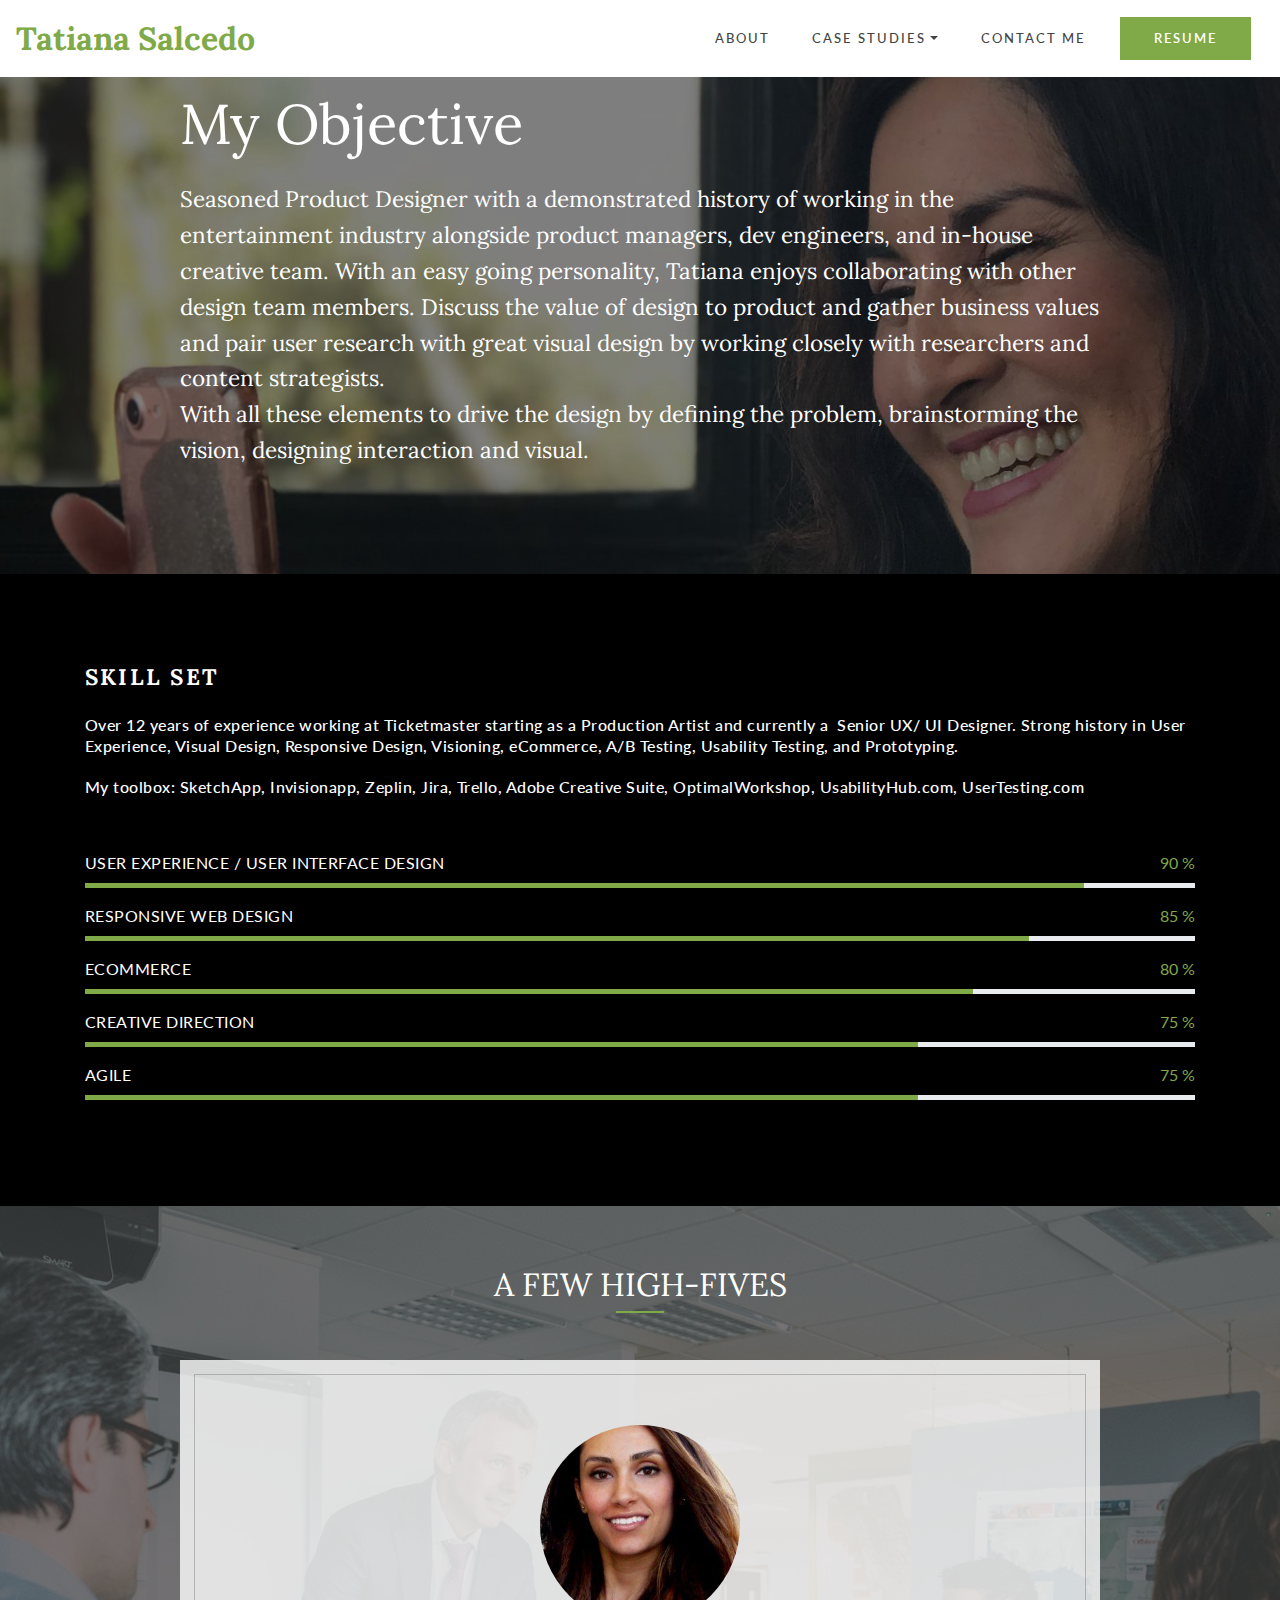
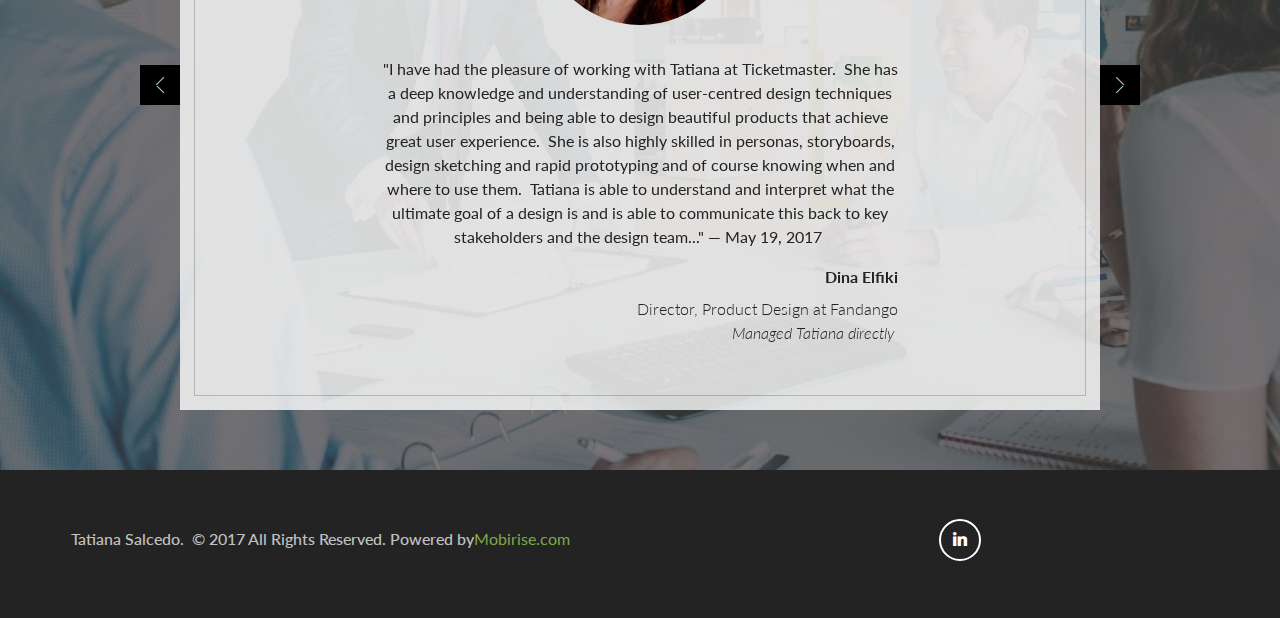
==== commit a745e681: "create github pages" ====
--- a/about.html
+++ b/about.html
@@ -23,7 +23,7 @@
   
 </head>
 <body>
-<section class="menu cid-qFf9qrMSJN" once="menu" id="menu2-0" data-rv-view="429">
+<section class="menu cid-qFf9qrMSJN" once="menu" id="menu2-0" data-rv-view="533">
 
     
     
@@ -56,7 +56,187 @@
     </nav>
 </section>
 
-<section class="cid-qFfbWy1pI4" id="footer2-4" data-rv-view="431">
+<section class="header4 cid-qFfw1GVmhV" id="header4-k" data-rv-view="530">
+    
+    
+
+    <div class="mbr-overlay" style="opacity: 0.5; background-color: rgb(0, 0, 0);">
+    </div> 
+    <div class="container">
+        <div class="row justify-content-center">
+            <div class=" col-md-10 content">
+                <h1 class="mbr-section-title mbr-light pb-3 mbr-white mbr-fonts-style display-1">My Objective</h1>
+                <p class="mbr-text mbr-fonts-style mbr-white display-5">Seasoned Product Designer with a demonstrated history of working in the entertainment industry alongside product managers, dev engineers, and in-house creative team. With an easy going personality, Tatiana enjoys collaborating with other design team members. Discuss the value of design to product and gather business values and&nbsp;pair user research with great visual design by working closely with researchers and content strategists.<br>With all these elements to drive the design by defining the problem, brainstorming the vision, designing interaction and visual.</p>
+            </div>
+        </div>
+    </div>
+    
+</section>
+
+<section class="cid-qFfdtg1PMW" id="progress1-a" data-rv-view="535">
+    
+     
+
+    
+
+    <div class="container">
+        <h2 class="mbr-section-title pb-3 align-left mbr-bold mbr-fonts-style mbr-white display-5">SKILL SET</h2>
+        <h3 class="mbr-section-subtitle mbr-fonts-style align-left display-7">Over 12 years of experience working at Ticketmaster starting as a Production Artist and currently a &nbsp;Senior UX/ UI Designer. Strong history in User Experience, Visual Design, Responsive Design, Visioning, eCommerce, A/B Testing, Usability Testing, and Prototyping.&nbsp;<br><br>My toolbox: SketchApp, Invisionapp, Zeplin, Jira, Trello, Adobe Creative Suite, OptimalWorkshop, UsabilityHub.com, UserTesting.com<div><br></div></h3>
+        <div class="row pt-4">
+            <div class="progress_elements col-md-12">
+                <div class="progress1 pb-3">
+                    <div class="title-wrap">
+                        <div class="progressbar-title mbr-fonts-style display-7">
+                            <p>USER EXPERIENCE / USER INTERFACE DESIGN</p>
+                        </div>
+                        <div class="progress_value mbr-fonts-style display-7">
+                            <div class="progressbar-number"></div>
+                            <span>%</span>
+                        </div>
+                    </div>
+                    <div class="progress">
+                        <div class="progress-bar progress-bar-1" role="progressbar" aria-valuenow="100" aria-valuemin="0" aria-valuemax="100"></div>
+                    </div>
+                </div>
+                    
+                <div class="progress2 pb-3">
+                    <div class="title-wrap">
+                        <div class="progressbar-title mbr-fonts-style display-7">
+                            <p>RESPONSIVE WEB DESIGN</p>
+                        </div>
+                        <div class="progress_value mbr-fonts-style display-7">
+                            <div class="progressbar-number"></div>
+                            <span>%</span>
+                        </div>
+                    </div>
+                    <div class="progress">
+                        <div class="progress-bar progress-bar-2" role="progressbar" aria-valuenow="100" aria-valuemin="0" aria-valuemax="100"></div>
+                    </div>
+                </div>
+                
+                <div class="progress3 pb-3">
+                    <div class="title-wrap">
+                        <div class="progressbar-title mbr-fonts-style display-7">
+                            <p>ECOMMERCE</p>
+                        </div>
+                        <div class="progress_value mbr-fonts-style display-7">
+                            <div class="progressbar-number"></div>
+                            <span>%</span>
+                        </div>
+                    </div>
+                    <div class="progress">
+                        <div class="progress-bar progress-bar-3" role="progressbar" aria-valuenow="100" aria-valuemin="0" aria-valuemax="100"></div>
+                    </div>
+                </div>
+                
+                <div class="progress4 pb-3">
+                    <div class="title-wrap">
+                        <div class="progressbar-title mbr-fonts-style display-7">
+                            <p>CREATIVE DIRECTION</p>
+                        </div>
+                        <div class="progress_value mbr-fonts-style display-7">
+                            <div class="progressbar-number"></div>
+                            <span>%</span>
+                        </div>
+                    </div>
+                    <div class="progress">
+                        <div class="progress-bar progress-bar-4" role="progressbar" aria-valuenow="100" aria-valuemin="0" aria-valuemax="100"></div>
+                    </div>
+                </div>
+             
+                <div class="progress5 pb-3">
+                    <div class="title-wrap">
+                        <div class="progressbar-title mbr-fonts-style display-7">
+                            <p>AGILE</p>
+                        </div>
+                        <div class="progress_value mbr-fonts-style display-7">
+                            <div class="progressbar-number"></div>
+                            <span>%</span>
+                        </div>
+                    </div>        
+                    <div class="progress">    
+                        <div class="progress-bar progress-bar-5" role="progressbar" aria-valuenow="100" aria-valuemin="0" aria-valuemax="100"></div>
+                    </div>
+                </div>
+            </div>    
+        </div>
+    </div>
+</section>
+
+<section class="carousel slide testimonials-slider cid-qFfdud9GMA" id="testimonials1-b" data-rv-view="538">
+
+    
+
+    <div class="mbr-overlay" style="opacity: 0.7; background-color: rgb(68, 68, 68);">
+    </div>
+
+<!--     <div class="container-fluid"> -->
+    <div class="container text-center">
+        <h2 class="mbr-section-title mbr-fonts-style mbr-white display-2">A FEW HIGH-FIVES</h2>
+        <div class="underline align-center">
+            <div class="line"></div>
+        </div>
+        
+        <div class="row justify-content-center carousel-row">
+            <div class="col-md-10">
+                <div class="carousel slide pt-5" data-ride="carousel" role="listbox">
+                    <div class="slider-testimonials">
+                        <div class="carousel-inner">
+                            
+                            
+                        <div class="carousel-item">
+                                <div class="user col-md-8">
+                                    <div class="user_image">
+                                        <img src="assets/images/dina-profile-278x278.jpg" alt="" title="" media-simple="true">
+                                    </div>
+                                    <div class="user_text">
+                                        <p class="mbr-fonts-style display-7">"I have had the pleasure of working with Tatiana at Ticketmaster. &nbsp;She has a deep knowledge and understanding of user-centred design techniques and principles and being able to design beautiful products that achieve great user experience. &nbsp;She is also highly skilled in personas, storyboards, design sketching and rapid prototyping and of course knowing when and where to use them. &nbsp;Tatiana is able to understand and interpret what the ultimate goal of a design is and is able to communicate this back to key stakeholders and the design team..." — May 19, 2017&nbsp;</p>
+                                    </div>
+                                    <div class="user_name mbr-bold pb-2 mbr-fonts-style display-7">Dina Elfiki</div>
+                                    <div class="user_desk mbr-light mbr-fonts-style display-7"><div>Director, Product Design at Fandango</div><div><span style="font-size: 1rem;"><em>Managed Tatiana directly&nbsp;</em></span><br></div></div>
+                                </div>
+                            </div><div class="carousel-item">
+                                <div class="user col-md-8">
+                                    <div class="user_image">
+                                        <img src="assets/images/josh-profile-322x322.jpg" alt="" title="" media-simple="true">
+                                    </div>
+                                    <div class="user_text">
+                                        <p class="mbr-fonts-style display-7">"Tatiana’s professionalism, attention to detail, and friendly demeanor make her a pleasure to work with. She is able to solve very complex problems and create intuitive user experiences with ease. She is always willing to help her fellow team members and has a “get it done” type attitude. I look forward to continuing to work with her here at Ticketmaster." —&nbsp;February 24, 2016<br><br></p>
+                                    </div>
+                                    <div class="user_name mbr-bold pb-2 mbr-fonts-style display-7">Josh Hickman</div>
+                                    <div class="user_desk mbr-light mbr-fonts-style display-7">Director of Product Management at Ticketmaster<br><em>Worked with Tatiana on the same product</em></div>
+                                </div>
+                            </div><div class="carousel-item">
+                                <div class="user col-md-8">
+                                    <div class="user_image">
+                                        <img src="assets/images/tramon-profile-351x351.jpg" alt="" title="" media-simple="true">
+                                    </div>
+                                    <div class="user_text">
+                                        <p class="mbr-fonts-style display-7">"I worked closely with Tatiana for four years, collaborating to bring marketing concepts and client brand strategies to life via creative design. She is very easy to work with, bringing a great balance of fun and professionalism. She is a true artist, and can take general concepts and ideas and turn them into exceptional visual design imagery..."&nbsp;<br>—&nbsp;May 12, 2016</p>
+                                    </div>
+                                    <div class="user_name mbr-bold pb-2 mbr-fonts-style display-7">Tramon A. Thomas</div>
+                                    <div class="user_desk mbr-light mbr-fonts-style display-7"><div>Brand Strategist. Content Creator. Data-Driven Marketer</div><div><span style="font-size: 1rem;"><em>Tramon managed Tatiana directly</em></span><br></div></div>
+                                </div>
+                            </div></div>
+                    </div>
+                </div>
+                <div class="carousel-controls">
+                    <a class="carousel-control-prev carousel-control" role="button" data-slide="prev">
+                      <span aria-hidden="true" class="mbri-arrow-prev mbr-iconfont"></span>
+                      <span class="sr-only">Previous</span>
+                    </a>
+
+                    <a class="carousel-control-next carousel-control" role="button" data-slide="next">
+                      <span aria-hidden="true" class="mbri-arrow-next mbr-iconfont"></span>
+                      <span class="sr-only">Next</span>
+                    </a>
+                </div>
+            </div>
+        </div>
+    </div>
+</section>
+
+<section class="cid-qFfdCAi451" id="footer2-c" data-rv-view="548">
 
     
 
@@ -85,188 +265,6 @@
 
 </section>
 
-<section class="mbr-section article content1 cid-qFfdpgBGdh" id="content1-9" data-rv-view="434">
-
-     
-
-    <div class="container">
-        <div class="media-container-row">
-            <div class="mbr-text col-12 col-md-8 mbr-fonts-style display-5">
-                <span class="mbr-iconfont inactive mbri-quote-right right-top"><font face="Lora, serif"><span style="font-size: 22.4px;">bihuihiuuiMy personal summary</span></font></span>
-            </div>
-        </div>
-    </div>
-</section>
-
-<section class="cid-qFfdtg1PMW" id="progress1-a" data-rv-view="435">
-    
-     
-
-    
-
-    <div class="container">
-        <h2 class="mbr-section-title pb-3 align-left mbr-bold mbr-fonts-style mbr-white display-2">MY<span class="orange">SKILLS</span>
-        </h2>
-        <h3 class="mbr-section-subtitle mbr-fonts-style align-left display-7">Lorem ipsum dolor sit amet, consectetur adipisicing elit. Adipisci delectus, beatae quae sunt maiores. Voluptatem mollitia quibusdam, veritatis. Voluptatibus ducimus non dicta temporibus totam numquam dolorum voluptate et necessitatibus porro!</h3>
-        <div class="row pt-4">
-            <div class="progress_elements col-md-12">
-                <div class="progress1 pb-3">
-                    <div class="title-wrap">
-                        <div class="progressbar-title mbr-fonts-style display-7">
-                            <p>PHOTOGRAPHY</p>
-                        </div>
-                        <div class="progress_value mbr-fonts-style display-7">
-                            <div class="progressbar-number"></div>
-                            <span>%</span>
-                        </div>
-                    </div>
-                    <div class="progress">
-                        <div class="progress-bar progress-bar-1" role="progressbar" aria-valuenow="100" aria-valuemin="0" aria-valuemax="100"></div>
-                    </div>
-                </div>
-                    
-                <div class="progress2 pb-3">
-                    <div class="title-wrap">
-                        <div class="progressbar-title mbr-fonts-style display-7">
-                            <p>DESIGN</p>
-                        </div>
-                        <div class="progress_value mbr-fonts-style display-7">
-                            <div class="progressbar-number"></div>
-                            <span>%</span>
-                        </div>
-                    </div>
-                    <div class="progress">
-                        <div class="progress-bar progress-bar-2" role="progressbar" aria-valuenow="100" aria-valuemin="0" aria-valuemax="100"></div>
-                    </div>
-                </div>
-                
-                <div class="progress3 pb-3">
-                    <div class="title-wrap">
-                        <div class="progressbar-title mbr-fonts-style display-7">
-                            <p>UI/UX</p>
-                        </div>
-                        <div class="progress_value mbr-fonts-style display-7">
-                            <div class="progressbar-number"></div>
-                            <span>%</span>
-                        </div>
-                    </div>
-                    <div class="progress">
-                        <div class="progress-bar progress-bar-3" role="progressbar" aria-valuenow="100" aria-valuemin="0" aria-valuemax="100"></div>
-                    </div>
-                </div>
-                
-                <div class="progress4 pb-3">
-                    <div class="title-wrap">
-                        <div class="progressbar-title mbr-fonts-style display-7">
-                            <p>DEVELOPMENT</p>
-                        </div>
-                        <div class="progress_value mbr-fonts-style display-7">
-                            <div class="progressbar-number"></div>
-                            <span>%</span>
-                        </div>
-                    </div>
-                    <div class="progress">
-                        <div class="progress-bar progress-bar-4" role="progressbar" aria-valuenow="100" aria-valuemin="0" aria-valuemax="100"></div>
-                    </div>
-                </div>
-             
-                
-            </div>    
-        </div>
-    </div>
-</section>
-
-<section class="carousel slide testimonials-slider cid-qFfdud9GMA" id="testimonials1-b" data-rv-view="438">
-
-    
-
-    <div class="mbr-overlay" style="opacity: 0.7; background-color: rgb(68, 68, 68);">
-    </div>
-
-<!--     <div class="container-fluid"> -->
-    <div class="container text-center">
-        <h2 class="mbr-section-title mbr-fonts-style mbr-white display-2">WHAT MY CLIENTS SAY</h2>
-        <div class="underline align-center">
-            <div class="line"></div>
-        </div>
-        <h3 class="mbr-section-subtitle mbr-light mbr-fonts-style pt-3 mbr-white display-5">Lorem ipsum dolor sit amet, consectetur adipisicing elit.</h3>
-        <div class="row justify-content-center carousel-row">
-            <div class="col-md-10">
-                <div class="carousel slide pt-5" data-ride="carousel" role="listbox">
-                    <div class="slider-testimonials">
-                        <div class="carousel-inner">
-                            
-                            
-                        <div class="carousel-item">
-                                <div class="user col-md-8">
-                                    <div class="user_image">
-                                        <img src="assets/images/face1.jpg" media-simple="true">
-                                    </div>
-                                    <div class="user_text">
-                                        <p class="mbr-fonts-style display-7">Lorem ipsum dolor sit amet, consectetur adipisicing elit. Vitae nostrum, quos voluptas fugiat blanditiis, temporibus expedita cumque doloribus ea, officiis consequuntur repellat minus ad veritatis? Facere similique accusamus, accusantium sunt!</p>
-                                    </div>
-                                    <div class="user_name mbr-bold pb-2 mbr-fonts-style display-7">John</div>
-                                    <div class="user_desk mbr-light mbr-fonts-style display-7">DESIGNER</div>
-                                </div>
-                            </div><div class="carousel-item">
-                                <div class="user col-md-8">
-                                    <div class="user_image">
-                                        <img src="assets/images/face2.jpg" media-simple="true">
-                                    </div>
-                                    <div class="user_text">
-                                        <p class="mbr-fonts-style display-7">Lorem ipsum dolor sit amet, consectetur adipisicing elit. Vitae nostrum, quos voluptas fugiat blanditiis, temporibus expedita cumque doloribus ea, officiis consequuntur repellat minus ad veritatis? Facere similique accusamus, accusantium sunt!</p>
-                                    </div>
-                                    <div class="user_name mbr-bold pb-2 mbr-fonts-style display-7">Linda</div>
-                                    <div class="user_desk mbr-light mbr-fonts-style display-7">DEVELOPER</div>
-                                </div>
-                            </div></div>
-                    </div>
-                </div>
-                <div class="carousel-controls">
-                    <a class="carousel-control-prev carousel-control" role="button" data-slide="prev">
-                      <span aria-hidden="true" class="mbri-arrow-prev mbr-iconfont"></span>
-                      <span class="sr-only">Previous</span>
-                    </a>
-
-                    <a class="carousel-control-next carousel-control" role="button" data-slide="next">
-                      <span aria-hidden="true" class="mbri-arrow-next mbr-iconfont"></span>
-                      <span class="sr-only">Next</span>
-                    </a>
-                </div>
-            </div>
-        </div>
-    </div>
-</section>
-
-<section class="cid-qFfdCAi451" id="footer2-c" data-rv-view="446">
-
-    
-
-    
-       <div class="container-fluid text-center">
-           <div class="row justify-content-center">
-             <div class="col-md-6 col-sm-12">
-                 <h3 class="inner-text mbr-fonts-style content-text display-7">Tatiana Salcedo. &nbsp;© 2017 All Rights Reserved. Powered by<a href="https://mobirise.com" class="text-primary">Mobirise.com</a>
-                 </h3>
-             </div>
-             <div class="social-media col-md-6 col-sm-12">
-                  <ul>
-                      <li>
-                        <a class="icon-transition" href="#">
-                          <span class="mbr-iconfont socicon-linkedin socicon" media-simple="true"></span>
-                        </a>
-                      </li>
-                      
-                      
-                      
-                      
-                   </ul>
-              </div>
-    </div>
-       </div>
-
-</section>
-
 
   <script src="assets/web/assets/jquery/jquery.min.js"></script>
   <script src="assets/popper/popper.min.js"></script>
@@ -274,9 +272,9 @@
   <script src="assets/bootstrap/js/bootstrap.min.js"></script>
   <script src="assets/smoothscroll/smooth-scroll.js"></script>
   <script src="assets/dropdown/js/script.min.js"></script>
+  <script src="assets/bootstrapcarouselswipe/bootstrap-carousel-swipe.js"></script>
   <script src="assets/mbr-testimonials-slider/mbr-testimonials-slider.js"></script>
   <script src="assets/sociallikes/social-likes.js"></script>
-  <script src="assets/bootstrapcarouselswipe/bootstrap-carousel-swipe.js"></script>
   <script src="assets/touchswipe/jquery.touch-swipe.min.js"></script>
   <script src="assets/theme/js/script.js"></script>
   
--- a/assets/mobirise/css/mbr-additional.css
+++ b/assets/mobirise/css/mbr-additional.css
@@ -1307,6 +1307,31 @@
   padding-bottom: 45px;
   background-color: #ffffff;
 }
+.cid-qFfw1GVmhV {
+  padding-top: 90px;
+  padding-bottom: 90px;
+  background-image: url("../../../assets/images/img-2166-2000x2666.jpg");
+}
+.cid-qFfw1GVmhV .text {
+  letter-spacing: 0.03em;
+  line-height: 1.7;
+}
+.cid-qFfw1GVmhV .mbr-text {
+  width: 100%;
+  height: auto;
+}
+@media (max-width: 991px) {
+  .cid-qFfw1GVmhV .row {
+    display: flex;
+    flex-direction: column;
+    align-items: center;
+  }
+  .cid-qFfw1GVmhV .content {
+    flex: 0 0 100%;
+    max-width: 100%;
+    margin-left: 0;
+  }
+}
 .cid-qFf9qrMSJN .navbar {
   min-height: 77px;
   transition: all .3s;
@@ -1578,15 +1603,240 @@
 .cid-qFf9qrMSJN .dropdown-item:hover {
   color: #c1c1c1 !important;
 }
-.cid-qFfbWy1pI4 {
+.cid-qFfdtg1PMW {
+  padding-top: 90px;
+  padding-bottom: 90px;
+  background-color: #000000;
+}
+.cid-qFfdtg1PMW .mbr-section-title {
+  letter-spacing: 0.1em;
+}
+.cid-qFfdtg1PMW .mbr-section-title span {
+  color: #ffbc00;
+}
+.cid-qFfdtg1PMW .mbr-section-subtitle {
+  color: #ffffff;
+  letter-spacing: 0.03em;
+}
+.cid-qFfdtg1PMW .progressbar-title p {
+  margin-bottom: 8px;
+  letter-spacing: 0.03em;
+}
+.cid-qFfdtg1PMW .progressbar-title {
+  color: white;
+}
+.cid-qFfdtg1PMW .progress {
+  width: 100%;
+  height: 5px;
+  border-radius: 0;
+}
+.cid-qFfdtg1PMW .progress_elements {
+  display: flex;
+  align-items: center;
+  justify-content: center;
+  flex-wrap: wrap;
+}
+.cid-qFfdtg1PMW .progress_elements > div {
+  flex: 0 0 100%;
+  max-width: 100%;
+}
+.cid-qFfdtg1PMW .progress-bar {
+  height: 5px;
+  background-color: #80a948;
+}
+.cid-qFfdtg1PMW .title-wrap {
+  display: flex;
+  justify-content: space-between;
+  -webkit-justify-content: space-between;
+}
+.cid-qFfdtg1PMW .progressbar-number {
+  display: inline-block;
+}
+.cid-qFfdtg1PMW .progress-primary {
+  background: rgba(206, 206, 206, 0.4);
+  border: none;
+  outline: none;
+}
+.cid-qFfdtg1PMW .progress-primary::-webkit-progress-bar {
+  background: rgba(206, 206, 206, 0.4);
+}
+.cid-qFfdtg1PMW .progress_value {
+  position: relative;
+  color: #80a948;
+}
+.cid-qFfdtg1PMW progress[value]::-webkit-progress-bar {
+  background: rgba(206, 206, 206, 0.4);
+}
+.cid-qFfdtg1PMW progress::-webkit-progress-value {
+  background: #80a948;
+}
+.cid-qFfdtg1PMW progress[value]::-moz-progress-bar {
+  background: #80a948;
+}
+.cid-qFfdtg1PMW progress::-ms-fill {
+  background: #80a948;
+}
+.cid-qFfdtg1PMW .progress1 .progressbar-number:before {
+  content: '90';
+}
+.cid-qFfdtg1PMW .progress2 .progressbar-number:before {
+  content: '85';
+}
+.cid-qFfdtg1PMW .progress3 .progressbar-number:before {
+  content: '80';
+}
+.cid-qFfdtg1PMW .progress4 .progressbar-number:before {
+  content: '75';
+}
+.cid-qFfdtg1PMW .progress5 .progressbar-number:before {
+  content: '75';
+}
+.cid-qFfdtg1PMW .progress-bar-1 {
+  width: 90%;
+}
+.cid-qFfdtg1PMW .progress-bar-2 {
+  width: 85%;
+}
+.cid-qFfdtg1PMW .progress-bar-3 {
+  width: 80%;
+}
+.cid-qFfdtg1PMW .progress-bar-4 {
+  width: 75%;
+}
+.cid-qFfdtg1PMW .progress-bar-5 {
+  width: 75%;
+}
+.cid-qFfdud9GMA {
+  padding-top: 60px;
+  padding-bottom: 60px;
+  background-image: url("../../../assets/images/mbr-1622x1080.jpg");
+}
+.cid-qFfdud9GMA .mbr-section-title {
+  margin: 0;
+}
+.cid-qFfdud9GMA .underline {
+  margin-top: -0.5rem;
+  margin-bottom: -0.5rem;
+}
+.cid-qFfdud9GMA .underline .line {
+  width: 3rem;
+  height: 2px;
+  background: #80a948;
+  display: inline-block;
+}
+.cid-qFfdud9GMA .slider-testimonials {
+  background: rgba(255, 255, 255, 0.8) none repeat scroll 0 0;
+  display: inline-block;
+  outline: 1px solid rgba(0, 0, 0, 0.2);
+  outline-offset: -15px;
+  padding: 65px 50px;
+  position: relative;
+  text-align: center;
+}
+.cid-qFfdud9GMA .carousel-item {
+  justify-content: center;
+}
+.cid-qFfdud9GMA .carousel-item.active,
+.cid-qFfdud9GMA .carousel-item-next,
+.cid-qFfdud9GMA .carousel-item-prev {
+  display: flex;
+}
+.cid-qFfdud9GMA .carousel-control {
+  transition: all .3s;
+  opacity: 1;
+  background-color: #000000;
+  color: #ffffff;
+  position: absolute;
+  width: 40px;
+  height: 40px;
+  top: 46%;
+  margin-top: 2rem;
+  border-width: 1px;
+}
+.cid-qFfdud9GMA .carousel-control.carousel-control-prev {
+  left: -25px;
+}
+.cid-qFfdud9GMA .carousel-control.carousel-control-prev:hover {
+  left: -30px;
+}
+.cid-qFfdud9GMA .carousel-control.carousel-control-next {
+  right: -25px;
+}
+.cid-qFfdud9GMA .carousel-control.carousel-control-next:hover {
+  right: -30px;
+}
+.cid-qFfdud9GMA .carousel-control .mbr-iconfont {
+  font-size: 1rem;
+}
+.cid-qFfdud9GMA .carousel-control:hover {
+  background-color: #80a948;
+}
+.cid-qFfdud9GMA .user_image {
+  width: 200px;
+  height: 200px;
+  margin-bottom: 1.6rem;
+  overflow: hidden;
+  border-radius: 50%;
+  margin: 0 auto 2rem auto;
+}
+.cid-qFfdud9GMA .user_image img {
+  width: 100%;
+  min-width: 100%;
+  min-height: 100%;
+}
+@media (max-width: 767px) {
+  .cid-qFfdud9GMA .carousel-control-prev,
+  .cid-qFfdud9GMA .carousel-control-next {
+    display: none;
+  }
+  .cid-qFfdud9GMA .mbr-section-title {
+    padding-bottom: 0;
+  }
+  .cid-qFfdud9GMA .slider-testimonials {
+    padding: 2rem 1rem;
+  }
+}
+@media (max-width: 230px) {
+  .cid-qFfdud9GMA .user_image {
+    width: 100%;
+    height: auto;
+  }
+}
+.cid-qFfdud9GMA .carousel-row:hover .carousel-control {
+  visibility: visible;
+}
+.cid-qFfdud9GMA .user_name,
+.cid-qFfdud9GMA .user_desk {
+  text-align: right;
+}
+@media screen and (-ms-high-contrast: active), (-ms-high-contrast: none) {
+  .cid-qFfdud9GMA .slider-testimonials {
+    min-width: 100%;
+    outline: 15px solid rgba(255, 255, 255, 0.8);
+    border: 1px solid rgba(0, 0, 0, 0.2);
+  }
+  .cid-qFfdud9GMA .carousel-control-prev {
+    left: -40px !important;
+  }
+  .cid-qFfdud9GMA .carousel-control-prev:hover {
+    left: -45px !important;
+  }
+  .cid-qFfdud9GMA .carousel-control-next {
+    right: -40px !important;
+  }
+  .cid-qFfdud9GMA .carousel-control-next:hover {
+    right: -45px !important;
+  }
+}
+.cid-qFfdCAi451 {
   padding-top: 45px;
   padding-bottom: 45px;
   background-color: #232323;
 }
-.cid-qFfbWy1pI4 a:link {
+.cid-qFfdCAi451 a:link {
   text-decoration: none;
 }
-.cid-qFfbWy1pI4 .icon-transition span {
+.cid-qFfdCAi451 .icon-transition span {
   color: #ffffff;
   display: block;
   height: 3em;
@@ -1598,285 +1848,343 @@
   transition: all 0.3s ease-out 0s;
   font-size: 14px;
 }
-.cid-qFfbWy1pI4 .icon-transition span:hover {
+.cid-qFfdCAi451 .icon-transition span:hover {
   background-color: #80a948;
 }
-.cid-qFfbWy1pI4 .inner-text {
+.cid-qFfdCAi451 .inner-text {
   line-height: 3em;
 }
-.cid-qFfbWy1pI4 .social-media {
+.cid-qFfdCAi451 .social-media {
   display: -webkit-flex;
   justify-content: center;
   align-items: center;
 }
-.cid-qFfbWy1pI4 .social-media ul {
+.cid-qFfdCAi451 .social-media ul {
   margin: 0;
   padding: 0;
   margin-bottom: 8px;
 }
-.cid-qFfbWy1pI4 .social-media ul li {
+.cid-qFfdCAi451 .social-media ul li {
   padding: 4px;
   display: inline-block;
 }
-.cid-qFfbWy1pI4 .content-text,
-.cid-qFfbWy1pI4 .inner-text {
+.cid-qFfdCAi451 .content-text,
+.cid-qFfdCAi451 .inner-text {
   color: #c1c1c1;
 }
-.cid-qFfdpgBGdh {
-  padding-top: 60px;
-  padding-bottom: 60px;
-  background-color: #ffffff;
-}
-.cid-qFfdpgBGdh blockquote {
-  color: #232323;
-  font-size: inherit;
-  font-style: normal;
-}
-.cid-qFfdpgBGdh .mbr-iconfont {
+.cid-qFfezjwsxp .navbar {
+  min-height: 77px;
+  transition: all .3s;
+  background: #ffffff;
+}
+.cid-qFfezjwsxp .navbar.opened {
+  transition: all .3s;
+  background: #ffffff !important;
+}
+.cid-qFfezjwsxp .navbar .dropdown-item {
+  transition: all .3s;
+  padding: .3rem 1.5rem;
+  border-bottom: 1px solid #2b2b2b;
+  color: #ffffff !important;
+  background: #444444 !important;
+}
+.cid-qFfezjwsxp .navbar .dropdown-item:hover {
+  padding-left: 2rem;
+}
+.cid-qFfezjwsxp .navbar .dropdown-item:focus border {
+  outline: none;
+}
+.cid-qFfezjwsxp .navbar .navbar-collapse {
+  justify-content: flex-end;
   z-index: 1;
+}
+.cid-qFfezjwsxp .navbar .dropdown-menu {
+  width: 100%;
+  padding: 3px 0 0 0;
+  background: transparent !important;
+}
+.cid-qFfezjwsxp .navbar .dropdown-menu > .dropdown-item:first-child {
+  border-top: 2px solid #80a948;
+}
+.cid-qFfezjwsxp .navbar .dropdown-menu .dropdown-submenu {
+  padding-top: 0px;
+}
+.cid-qFfezjwsxp .navbar.collapsed.opened .dropdown-menu {
+  top: 0;
+}
+.cid-qFfezjwsxp .navbar.collapsed .dropdown-menu {
+  width: auto;
+  padding: 1rem 0 1rem 0;
+  border-top: none !important;
+  background: transparent !important;
+}
+.cid-qFfezjwsxp .navbar.collapsed .dropdown-menu .dropdown-submenu {
+  left: 0 !important;
+}
+.cid-qFfezjwsxp .navbar.collapsed .dropdown-menu .dropdown-item:after {
+  right: auto;
+}
+.cid-qFfezjwsxp .navbar.collapsed .dropdown-menu .dropdown-toggle[data-toggle="dropdown-submenu"]:after {
+  margin-left: .25rem;
+  border-top: 0.35em solid;
+  border-right: 0.35em solid transparent;
+  border-left: 0.35em solid transparent;
+  border-bottom: 0;
+  top: 55%;
+}
+.cid-qFfezjwsxp .navbar.collapsed .nav-dropdown .link.dropdown-toggle[aria-expanded="true"] {
+  padding: 0.667em 1.667em;
+}
+.cid-qFfezjwsxp .navbar.collapsed .nav-dropdown .link {
+  margin: 0.667em 1.667em;
+}
+.cid-qFfezjwsxp .navbar.collapsed ul.navbar-nav li {
+  margin: auto;
+}
+.cid-qFfezjwsxp .navbar.collapsed .dropdown-menu .dropdown-item {
+  padding: .25rem 1.5rem;
+  text-align: center;
+  border-bottom: none !important;
+  background: transparent !important;
+  color: inherit !important;
+}
+.cid-qFfezjwsxp .navbar.collapsed .dropdown-menu .dropdown-item:first-child {
+  border-top: none;
+}
+@media (max-width: 991px) {
+  .cid-qFfezjwsxp .navbar.opened .dropdown-menu {
+    top: 0;
+  }
+  .cid-qFfezjwsxp .navbar .dropdown-menu {
+    width: auto;
+    padding: 1rem 0 1rem 0;
+    background: transparent !important;
+    border-top: none !important;
+  }
+  .cid-qFfezjwsxp .navbar .dropdown-menu .dropdown-submenu {
+    left: 0 !important;
+  }
+  .cid-qFfezjwsxp .navbar .dropdown-menu .dropdown-item:after {
+    right: auto;
+  }
+  .cid-qFfezjwsxp .navbar .dropdown-menu .dropdown-toggle[data-toggle="dropdown-submenu"]:after {
+    margin-left: .25rem;
+    border-top: 0.35em solid;
+    border-right: 0.35em solid transparent;
+    border-left: 0.35em solid transparent;
+    border-bottom: 0;
+    top: 55%;
+  }
+  .cid-qFfezjwsxp .navbar .nav-dropdown .link.dropdown-toggle[aria-expanded="true"] {
+    padding: 0.667em 1.667em;
+  }
+  .cid-qFfezjwsxp .navbar .nav-dropdown .link {
+    margin: 0.667em 1.667em;
+  }
+  .cid-qFfezjwsxp .navbar .navbar-logo img {
+    height: 3.8rem !important;
+  }
+  .cid-qFfezjwsxp .navbar ul.navbar-nav li {
+    margin: auto;
+  }
+  .cid-qFfezjwsxp .navbar .dropdown-menu .dropdown-item {
+    padding: .25rem 1.5rem;
+    text-align: center;
+    border-bottom: none !important;
+    background: transparent !important;
+    color: inherit !important;
+  }
+  .cid-qFfezjwsxp .navbar .dropdown-menu .dropdown-item:first-child {
+    border-top: none;
+  }
+  .cid-qFfezjwsxp .navbar .navbar-brand {
+    flex-shrink: initial;
+    flex-basis: auto;
+    word-break: break-word;
+  }
+  .cid-qFfezjwsxp .navbar .navbar-toggler {
+    flex-basis: auto;
+  }
+}
+.cid-qFfezjwsxp .navbar.navbar-short {
+  background: #ffffff !important;
+  min-height: 60px;
+}
+.cid-qFfezjwsxp .navbar.navbar-short .navbar-logo img {
+  height: 3rem !important;
+}
+.cid-qFfezjwsxp .navbar.navbar-short .navbar-brand {
+  padding: 0;
+}
+.cid-qFfezjwsxp .navbar-brand {
+  flex-shrink: 0;
+  align-items: center;
+  margin-right: 0;
+  padding: 0;
+  transition: all .3s;
+  word-break: break-word;
+  z-index: 1;
+}
+.cid-qFfezjwsxp .navbar-brand .navbar-caption {
+  line-height: inherit !important;
+}
+.cid-qFfezjwsxp .navbar-brand .navbar-logo a {
+  outline: none;
+}
+.cid-qFfezjwsxp .dropdown-item.active,
+.cid-qFfezjwsxp .dropdown-item:active {
+  background-color: transparent;
+}
+.cid-qFfezjwsxp .navbar-expand-lg .navbar-nav .nav-link {
+  padding: 0;
+}
+.cid-qFfezjwsxp .nav-dropdown .link.dropdown-toggle {
+  margin-right: 1.667em;
+}
+.cid-qFfezjwsxp .nav-dropdown .link.dropdown-toggle[aria-expanded="true"] {
+  margin-right: 0;
+  padding: 0.667em 1.667em;
+}
+.cid-qFfezjwsxp .navbar.navbar-expand-lg .dropdown .dropdown-menu {
+  background: #ffffff;
+}
+.cid-qFfezjwsxp .navbar.navbar-expand-lg .dropdown .dropdown-menu .dropdown-submenu {
+  margin: -2px 0 0 0;
+  left: 100%;
+}
+.cid-qFfezjwsxp .navbar .dropdown.open > .dropdown-menu {
+  display: block;
+}
+.cid-qFfezjwsxp ul.navbar-nav {
+  flex-wrap: wrap;
+}
+.cid-qFfezjwsxp .navbar-buttons {
+  text-align: center;
+}
+.cid-qFfezjwsxp button.navbar-toggler {
+  outline: none;
+  width: 31px;
+  height: 20px;
+  cursor: pointer;
+  transition: all .2s;
+  position: relative;
+  align-self: center;
+}
+.cid-qFfezjwsxp button.navbar-toggler .hamburger span {
   position: absolute;
-  font-size: 9rem;
-  color: #232323;
-  opacity: .1;
-}
-.cid-qFfdpgBGdh .mbr-iconfont.right-top {
-  right: -1rem;
-  top: -1rem;
-}
-.cid-qFfdtg1PMW {
-  padding-top: 90px;
-  padding-bottom: 90px;
-  background-color: #000000;
-}
-.cid-qFfdtg1PMW .mbr-section-title {
-  letter-spacing: 0.1em;
-}
-.cid-qFfdtg1PMW .mbr-section-title span {
-  color: #ffbc00;
-}
-.cid-qFfdtg1PMW .mbr-section-subtitle {
-  color: #ffffff;
-  letter-spacing: 0.03em;
-}
-.cid-qFfdtg1PMW .progressbar-title p {
-  margin-bottom: 8px;
-  letter-spacing: 0.03em;
-}
-.cid-qFfdtg1PMW .progressbar-title {
-  color: white;
-}
-.cid-qFfdtg1PMW .progress {
-  width: 100%;
-  height: 5px;
-  border-radius: 0;
-}
-.cid-qFfdtg1PMW .progress_elements {
+  right: 0;
+  width: 30px;
+  height: 2px;
+  border-right: 5px;
+  background-color: #232323;
+}
+.cid-qFfezjwsxp button.navbar-toggler .hamburger span:nth-child(1) {
+  top: 0;
+  transition: all .2s;
+}
+.cid-qFfezjwsxp button.navbar-toggler .hamburger span:nth-child(2) {
+  top: 8px;
+  transition: all .15s;
+}
+.cid-qFfezjwsxp button.navbar-toggler .hamburger span:nth-child(3) {
+  top: 8px;
+  transition: all .15s;
+}
+.cid-qFfezjwsxp button.navbar-toggler .hamburger span:nth-child(4) {
+  top: 16px;
+  transition: all .2s;
+}
+.cid-qFfezjwsxp nav.opened .hamburger span:nth-child(1) {
+  top: 8px;
+  width: 0;
+  opacity: 0;
+  right: 50%;
+  transition: all .2s;
+}
+.cid-qFfezjwsxp nav.opened .hamburger span:nth-child(2) {
+  -webkit-transform: rotate(45deg);
+  transform: rotate(45deg);
+  transition: all .25s;
+}
+.cid-qFfezjwsxp nav.opened .hamburger span:nth-child(3) {
+  -webkit-transform: rotate(-45deg);
+  transform: rotate(-45deg);
+  transition: all .25s;
+}
+.cid-qFfezjwsxp nav.opened .hamburger span:nth-child(4) {
+  top: 8px;
+  width: 0;
+  opacity: 0;
+  right: 50%;
+  transition: all .2s;
+}
+.cid-qFfezjwsxp .navbar-dropdown {
+  padding: .5rem 1rem;
+  position: fixed;
+}
+.cid-qFfezjwsxp a.nav-link {
   display: flex;
   align-items: center;
   justify-content: center;
-  flex-wrap: wrap;
-}
-.cid-qFfdtg1PMW .progress_elements > div {
-  flex: 0 0 100%;
-  max-width: 100%;
-}
-.cid-qFfdtg1PMW .progress-bar {
-  height: 5px;
-  background-color: #ffbc00;
-}
-.cid-qFfdtg1PMW .title-wrap {
-  display: flex;
-  justify-content: space-between;
-  -webkit-justify-content: space-between;
-}
-.cid-qFfdtg1PMW .progressbar-number {
-  display: inline-block;
-}
-.cid-qFfdtg1PMW .progress-primary {
-  background: rgba(206, 206, 206, 0.4);
-  border: none;
   outline: none;
-}
-.cid-qFfdtg1PMW .progress-primary::-webkit-progress-bar {
-  background: rgba(206, 206, 206, 0.4);
-}
-.cid-qFfdtg1PMW .progress_value {
-  position: relative;
-  color: #ffbc00;
-}
-.cid-qFfdtg1PMW progress[value]::-webkit-progress-bar {
-  background: rgba(206, 206, 206, 0.4);
-}
-.cid-qFfdtg1PMW progress::-webkit-progress-value {
-  background: #ffbc00;
-}
-.cid-qFfdtg1PMW progress[value]::-moz-progress-bar {
-  background: #ffbc00;
-}
-.cid-qFfdtg1PMW progress::-ms-fill {
-  background: #ffbc00;
-}
-.cid-qFfdtg1PMW .progress1 .progressbar-number:before {
-  content: '100';
-}
-.cid-qFfdtg1PMW .progress2 .progressbar-number:before {
-  content: '63';
-}
-.cid-qFfdtg1PMW .progress3 .progressbar-number:before {
-  content: '41';
-}
-.cid-qFfdtg1PMW .progress4 .progressbar-number:before {
-  content: '28';
-}
-.cid-qFfdtg1PMW .progress5 .progressbar-number:before {
-  content: '10';
-}
-.cid-qFfdtg1PMW .progress-bar-1 {
-  width: 100%;
-}
-.cid-qFfdtg1PMW .progress-bar-2 {
-  width: 63%;
-}
-.cid-qFfdtg1PMW .progress-bar-3 {
-  width: 41%;
-}
-.cid-qFfdtg1PMW .progress-bar-4 {
-  width: 28%;
-}
-.cid-qFfdtg1PMW .progress-bar-5 {
-  width: 10%;
-}
-.cid-qFfdud9GMA {
-  padding-top: 60px;
-  padding-bottom: 60px;
-  background-image: url("../../../assets/images/background7.jpg");
-}
-.cid-qFfdud9GMA .mbr-section-title {
-  margin: 0;
-}
-.cid-qFfdud9GMA .underline {
-  margin-top: -0.5rem;
-  margin-bottom: -0.5rem;
-}
-.cid-qFfdud9GMA .underline .line {
-  width: 3rem;
-  height: 2px;
-  background: #ffffff;
-  display: inline-block;
-}
-.cid-qFfdud9GMA .slider-testimonials {
-  background: rgba(255, 255, 255, 0.8) none repeat scroll 0 0;
-  display: inline-block;
-  outline: 1px solid rgba(0, 0, 0, 0.2);
-  outline-offset: -15px;
-  padding: 65px 50px;
-  position: relative;
-  text-align: center;
-}
-.cid-qFfdud9GMA .carousel-item {
-  justify-content: center;
-}
-.cid-qFfdud9GMA .carousel-item.active,
-.cid-qFfdud9GMA .carousel-item-next,
-.cid-qFfdud9GMA .carousel-item-prev {
-  display: flex;
-}
-.cid-qFfdud9GMA .carousel-control {
-  transition: all .3s;
-  opacity: 1;
-  background-color: #000000;
-  color: #ffffff;
-  position: absolute;
-  width: 40px;
-  height: 40px;
-  top: 46%;
-  margin-top: 2rem;
-  border-width: 1px;
-}
-.cid-qFfdud9GMA .carousel-control.carousel-control-prev {
-  left: -25px;
-}
-.cid-qFfdud9GMA .carousel-control.carousel-control-prev:hover {
-  left: -30px;
-}
-.cid-qFfdud9GMA .carousel-control.carousel-control-next {
-  right: -25px;
-}
-.cid-qFfdud9GMA .carousel-control.carousel-control-next:hover {
-  right: -30px;
-}
-.cid-qFfdud9GMA .carousel-control .mbr-iconfont {
-  font-size: 1rem;
-}
-.cid-qFfdud9GMA .carousel-control:hover {
-  background-color: #80a948;
-}
-.cid-qFfdud9GMA .user_image {
-  width: 200px;
-  height: 200px;
-  margin-bottom: 1.6rem;
-  overflow: hidden;
-  border-radius: 50%;
-  margin: 0 auto 2rem auto;
-}
-.cid-qFfdud9GMA .user_image img {
-  width: 100%;
-  min-width: 100%;
-  min-height: 100%;
-}
-@media (max-width: 767px) {
-  .cid-qFfdud9GMA .carousel-control-prev,
-  .cid-qFfdud9GMA .carousel-control-next {
-    display: none;
-  }
-  .cid-qFfdud9GMA .mbr-section-title {
-    padding-bottom: 0;
-  }
-  .cid-qFfdud9GMA .slider-testimonials {
-    padding: 2rem 1rem;
-  }
-}
-@media (max-width: 230px) {
-  .cid-qFfdud9GMA .user_image {
-    width: 100%;
-    height: auto;
-  }
-}
-.cid-qFfdud9GMA .carousel-row:hover .carousel-control {
-  visibility: visible;
-}
-.cid-qFfdud9GMA .user_name,
-.cid-qFfdud9GMA .user_desk {
-  text-align: right;
-}
-@media screen and (-ms-high-contrast: active), (-ms-high-contrast: none) {
-  .cid-qFfdud9GMA .slider-testimonials {
-    min-width: 100%;
-    outline: 15px solid rgba(255, 255, 255, 0.8);
-    border: 1px solid rgba(0, 0, 0, 0.2);
-  }
-  .cid-qFfdud9GMA .carousel-control-prev {
-    left: -40px !important;
-  }
-  .cid-qFfdud9GMA .carousel-control-prev:hover {
-    left: -45px !important;
-  }
-  .cid-qFfdud9GMA .carousel-control-next {
-    right: -40px !important;
-  }
-  .cid-qFfdud9GMA .carousel-control-next:hover {
-    right: -45px !important;
-  }
-}
-.cid-qFfdCAi451 {
+  letter-spacing: 2px;
+}
+.cid-qFfezjwsxp .mbr-iconfont {
+  font-size: 1.5rem;
+  padding-right: .5rem;
+}
+.cid-qFfezjwsxp .nav-dropdown .link.dropdown-toggle[aria-expanded="true"] {
+  padding: 1.667em 1.667em;
+}
+.cid-qFfezjwsxp .nav-dropdown .link {
+  margin: 1.667em 1.667em;
+}
+.cid-qFfezjwsxp .nav-link:hover,
+.cid-qFfezjwsxp .dropdown-item:hover {
+  color: #c1c1c1 !important;
+}
+.cid-qFfeDNQbwm {
+  padding-top: 90px;
+  padding-bottom: 90px;
+  background-image: url("../../../assets/images/img-1459-2000x1500.jpg");
+}
+.cid-qFfeDNQbwm .mbr-section-heading {
+  margin-bottom: 1.5em;
+  color: #ffffff;
+}
+.cid-qFfeDNQbwm .input-main {
+  width: 99.6%;
+  margin-left: .1em;
+}
+.cid-qFfeDNQbwm .form-1 {
+  margin: 0 1em;
+  padding: 0;
+}
+.cid-qFfeDNQbwm .input-wrap {
+  padding: 0;
+  margin-bottom: 1.3em;
+}
+.cid-qFfeDNQbwm .input-wrap input {
+  border: 1px solid #ddd;
+  padding-left: .5em;
+  height: 2.5em;
+  width: 96%;
+}
+.cid-qFfeDNQbwm .form-group textarea {
+  height: 15em;
+  background-color: white;
+  padding: 0.5em 0.6em;
+  width: 98%;
+}
+.cid-qFfezSaB55 {
   padding-top: 45px;
   padding-bottom: 45px;
   background-color: #232323;
 }
-.cid-qFfdCAi451 a:link {
+.cid-qFfezSaB55 a:link {
   text-decoration: none;
 }
-.cid-qFfdCAi451 .icon-transition span {
+.cid-qFfezSaB55 .icon-transition span {
   color: #ffffff;
   display: block;
   height: 3em;
@@ -1888,354 +2196,6 @@
   transition: all 0.3s ease-out 0s;
   font-size: 14px;
 }
-.cid-qFfdCAi451 .icon-transition span:hover {
-  background-color: #80a948;
-}
-.cid-qFfdCAi451 .inner-text {
-  line-height: 3em;
-}
-.cid-qFfdCAi451 .social-media {
-  display: -webkit-flex;
-  justify-content: center;
-  align-items: center;
-}
-.cid-qFfdCAi451 .social-media ul {
-  margin: 0;
-  padding: 0;
-  margin-bottom: 8px;
-}
-.cid-qFfdCAi451 .social-media ul li {
-  padding: 4px;
-  display: inline-block;
-}
-.cid-qFfdCAi451 .content-text,
-.cid-qFfdCAi451 .inner-text {
-  color: #c1c1c1;
-}
-.cid-qFfezjwsxp .navbar {
-  min-height: 77px;
-  transition: all .3s;
-  background: #ffffff;
-}
-.cid-qFfezjwsxp .navbar.opened {
-  transition: all .3s;
-  background: #ffffff !important;
-}
-.cid-qFfezjwsxp .navbar .dropdown-item {
-  transition: all .3s;
-  padding: .3rem 1.5rem;
-  border-bottom: 1px solid #2b2b2b;
-  color: #ffffff !important;
-  background: #444444 !important;
-}
-.cid-qFfezjwsxp .navbar .dropdown-item:hover {
-  padding-left: 2rem;
-}
-.cid-qFfezjwsxp .navbar .dropdown-item:focus border {
-  outline: none;
-}
-.cid-qFfezjwsxp .navbar .navbar-collapse {
-  justify-content: flex-end;
-  z-index: 1;
-}
-.cid-qFfezjwsxp .navbar .dropdown-menu {
-  width: 100%;
-  padding: 3px 0 0 0;
-  background: transparent !important;
-}
-.cid-qFfezjwsxp .navbar .dropdown-menu > .dropdown-item:first-child {
-  border-top: 2px solid #80a948;
-}
-.cid-qFfezjwsxp .navbar .dropdown-menu .dropdown-submenu {
-  padding-top: 0px;
-}
-.cid-qFfezjwsxp .navbar.collapsed.opened .dropdown-menu {
-  top: 0;
-}
-.cid-qFfezjwsxp .navbar.collapsed .dropdown-menu {
-  width: auto;
-  padding: 1rem 0 1rem 0;
-  border-top: none !important;
-  background: transparent !important;
-}
-.cid-qFfezjwsxp .navbar.collapsed .dropdown-menu .dropdown-submenu {
-  left: 0 !important;
-}
-.cid-qFfezjwsxp .navbar.collapsed .dropdown-menu .dropdown-item:after {
-  right: auto;
-}
-.cid-qFfezjwsxp .navbar.collapsed .dropdown-menu .dropdown-toggle[data-toggle="dropdown-submenu"]:after {
-  margin-left: .25rem;
-  border-top: 0.35em solid;
-  border-right: 0.35em solid transparent;
-  border-left: 0.35em solid transparent;
-  border-bottom: 0;
-  top: 55%;
-}
-.cid-qFfezjwsxp .navbar.collapsed .nav-dropdown .link.dropdown-toggle[aria-expanded="true"] {
-  padding: 0.667em 1.667em;
-}
-.cid-qFfezjwsxp .navbar.collapsed .nav-dropdown .link {
-  margin: 0.667em 1.667em;
-}
-.cid-qFfezjwsxp .navbar.collapsed ul.navbar-nav li {
-  margin: auto;
-}
-.cid-qFfezjwsxp .navbar.collapsed .dropdown-menu .dropdown-item {
-  padding: .25rem 1.5rem;
-  text-align: center;
-  border-bottom: none !important;
-  background: transparent !important;
-  color: inherit !important;
-}
-.cid-qFfezjwsxp .navbar.collapsed .dropdown-menu .dropdown-item:first-child {
-  border-top: none;
-}
-@media (max-width: 991px) {
-  .cid-qFfezjwsxp .navbar.opened .dropdown-menu {
-    top: 0;
-  }
-  .cid-qFfezjwsxp .navbar .dropdown-menu {
-    width: auto;
-    padding: 1rem 0 1rem 0;
-    background: transparent !important;
-    border-top: none !important;
-  }
-  .cid-qFfezjwsxp .navbar .dropdown-menu .dropdown-submenu {
-    left: 0 !important;
-  }
-  .cid-qFfezjwsxp .navbar .dropdown-menu .dropdown-item:after {
-    right: auto;
-  }
-  .cid-qFfezjwsxp .navbar .dropdown-menu .dropdown-toggle[data-toggle="dropdown-submenu"]:after {
-    margin-left: .25rem;
-    border-top: 0.35em solid;
-    border-right: 0.35em solid transparent;
-    border-left: 0.35em solid transparent;
-    border-bottom: 0;
-    top: 55%;
-  }
-  .cid-qFfezjwsxp .navbar .nav-dropdown .link.dropdown-toggle[aria-expanded="true"] {
-    padding: 0.667em 1.667em;
-  }
-  .cid-qFfezjwsxp .navbar .nav-dropdown .link {
-    margin: 0.667em 1.667em;
-  }
-  .cid-qFfezjwsxp .navbar .navbar-logo img {
-    height: 3.8rem !important;
-  }
-  .cid-qFfezjwsxp .navbar ul.navbar-nav li {
-    margin: auto;
-  }
-  .cid-qFfezjwsxp .navbar .dropdown-menu .dropdown-item {
-    padding: .25rem 1.5rem;
-    text-align: center;
-    border-bottom: none !important;
-    background: transparent !important;
-    color: inherit !important;
-  }
-  .cid-qFfezjwsxp .navbar .dropdown-menu .dropdown-item:first-child {
-    border-top: none;
-  }
-  .cid-qFfezjwsxp .navbar .navbar-brand {
-    flex-shrink: initial;
-    flex-basis: auto;
-    word-break: break-word;
-  }
-  .cid-qFfezjwsxp .navbar .navbar-toggler {
-    flex-basis: auto;
-  }
-}
-.cid-qFfezjwsxp .navbar.navbar-short {
-  background: #ffffff !important;
-  min-height: 60px;
-}
-.cid-qFfezjwsxp .navbar.navbar-short .navbar-logo img {
-  height: 3rem !important;
-}
-.cid-qFfezjwsxp .navbar.navbar-short .navbar-brand {
-  padding: 0;
-}
-.cid-qFfezjwsxp .navbar-brand {
-  flex-shrink: 0;
-  align-items: center;
-  margin-right: 0;
-  padding: 0;
-  transition: all .3s;
-  word-break: break-word;
-  z-index: 1;
-}
-.cid-qFfezjwsxp .navbar-brand .navbar-caption {
-  line-height: inherit !important;
-}
-.cid-qFfezjwsxp .navbar-brand .navbar-logo a {
-  outline: none;
-}
-.cid-qFfezjwsxp .dropdown-item.active,
-.cid-qFfezjwsxp .dropdown-item:active {
-  background-color: transparent;
-}
-.cid-qFfezjwsxp .navbar-expand-lg .navbar-nav .nav-link {
-  padding: 0;
-}
-.cid-qFfezjwsxp .nav-dropdown .link.dropdown-toggle {
-  margin-right: 1.667em;
-}
-.cid-qFfezjwsxp .nav-dropdown .link.dropdown-toggle[aria-expanded="true"] {
-  margin-right: 0;
-  padding: 0.667em 1.667em;
-}
-.cid-qFfezjwsxp .navbar.navbar-expand-lg .dropdown .dropdown-menu {
-  background: #ffffff;
-}
-.cid-qFfezjwsxp .navbar.navbar-expand-lg .dropdown .dropdown-menu .dropdown-submenu {
-  margin: -2px 0 0 0;
-  left: 100%;
-}
-.cid-qFfezjwsxp .navbar .dropdown.open > .dropdown-menu {
-  display: block;
-}
-.cid-qFfezjwsxp ul.navbar-nav {
-  flex-wrap: wrap;
-}
-.cid-qFfezjwsxp .navbar-buttons {
-  text-align: center;
-}
-.cid-qFfezjwsxp button.navbar-toggler {
-  outline: none;
-  width: 31px;
-  height: 20px;
-  cursor: pointer;
-  transition: all .2s;
-  position: relative;
-  align-self: center;
-}
-.cid-qFfezjwsxp button.navbar-toggler .hamburger span {
-  position: absolute;
-  right: 0;
-  width: 30px;
-  height: 2px;
-  border-right: 5px;
-  background-color: #232323;
-}
-.cid-qFfezjwsxp button.navbar-toggler .hamburger span:nth-child(1) {
-  top: 0;
-  transition: all .2s;
-}
-.cid-qFfezjwsxp button.navbar-toggler .hamburger span:nth-child(2) {
-  top: 8px;
-  transition: all .15s;
-}
-.cid-qFfezjwsxp button.navbar-toggler .hamburger span:nth-child(3) {
-  top: 8px;
-  transition: all .15s;
-}
-.cid-qFfezjwsxp button.navbar-toggler .hamburger span:nth-child(4) {
-  top: 16px;
-  transition: all .2s;
-}
-.cid-qFfezjwsxp nav.opened .hamburger span:nth-child(1) {
-  top: 8px;
-  width: 0;
-  opacity: 0;
-  right: 50%;
-  transition: all .2s;
-}
-.cid-qFfezjwsxp nav.opened .hamburger span:nth-child(2) {
-  -webkit-transform: rotate(45deg);
-  transform: rotate(45deg);
-  transition: all .25s;
-}
-.cid-qFfezjwsxp nav.opened .hamburger span:nth-child(3) {
-  -webkit-transform: rotate(-45deg);
-  transform: rotate(-45deg);
-  transition: all .25s;
-}
-.cid-qFfezjwsxp nav.opened .hamburger span:nth-child(4) {
-  top: 8px;
-  width: 0;
-  opacity: 0;
-  right: 50%;
-  transition: all .2s;
-}
-.cid-qFfezjwsxp .navbar-dropdown {
-  padding: .5rem 1rem;
-  position: fixed;
-}
-.cid-qFfezjwsxp a.nav-link {
-  display: flex;
-  align-items: center;
-  justify-content: center;
-  outline: none;
-  letter-spacing: 2px;
-}
-.cid-qFfezjwsxp .mbr-iconfont {
-  font-size: 1.5rem;
-  padding-right: .5rem;
-}
-.cid-qFfezjwsxp .nav-dropdown .link.dropdown-toggle[aria-expanded="true"] {
-  padding: 1.667em 1.667em;
-}
-.cid-qFfezjwsxp .nav-dropdown .link {
-  margin: 1.667em 1.667em;
-}
-.cid-qFfezjwsxp .nav-link:hover,
-.cid-qFfezjwsxp .dropdown-item:hover {
-  color: #c1c1c1 !important;
-}
-.cid-qFfeDNQbwm {
-  padding-top: 90px;
-  padding-bottom: 90px;
-  background-image: url("../../../assets/images/img-1459-2000x1500.jpg");
-}
-.cid-qFfeDNQbwm .mbr-section-heading {
-  margin-bottom: 1.5em;
-  color: #ffffff;
-}
-.cid-qFfeDNQbwm .input-main {
-  width: 99.6%;
-  margin-left: .1em;
-}
-.cid-qFfeDNQbwm .form-1 {
-  margin: 0 1em;
-  padding: 0;
-}
-.cid-qFfeDNQbwm .input-wrap {
-  padding: 0;
-  margin-bottom: 1.3em;
-}
-.cid-qFfeDNQbwm .input-wrap input {
-  border: 1px solid #ddd;
-  padding-left: .5em;
-  height: 2.5em;
-  width: 96%;
-}
-.cid-qFfeDNQbwm .form-group textarea {
-  height: 15em;
-  background-color: white;
-  padding: 0.5em 0.6em;
-  width: 98%;
-}
-.cid-qFfezSaB55 {
-  padding-top: 45px;
-  padding-bottom: 45px;
-  background-color: #232323;
-}
-.cid-qFfezSaB55 a:link {
-  text-decoration: none;
-}
-.cid-qFfezSaB55 .icon-transition span {
-  color: #ffffff;
-  display: block;
-  height: 3em;
-  line-height: 3em;
-  border-radius: 50%;
-  border: 2px solid #ffffff;
-  width: 3em;
-  -webkit-transition: all 0.3s ease-out 0s;
-  transition: all 0.3s ease-out 0s;
-  font-size: 14px;
-}
 .cid-qFfezSaB55 .icon-transition span:hover {
   background-color: #80a948;
 }
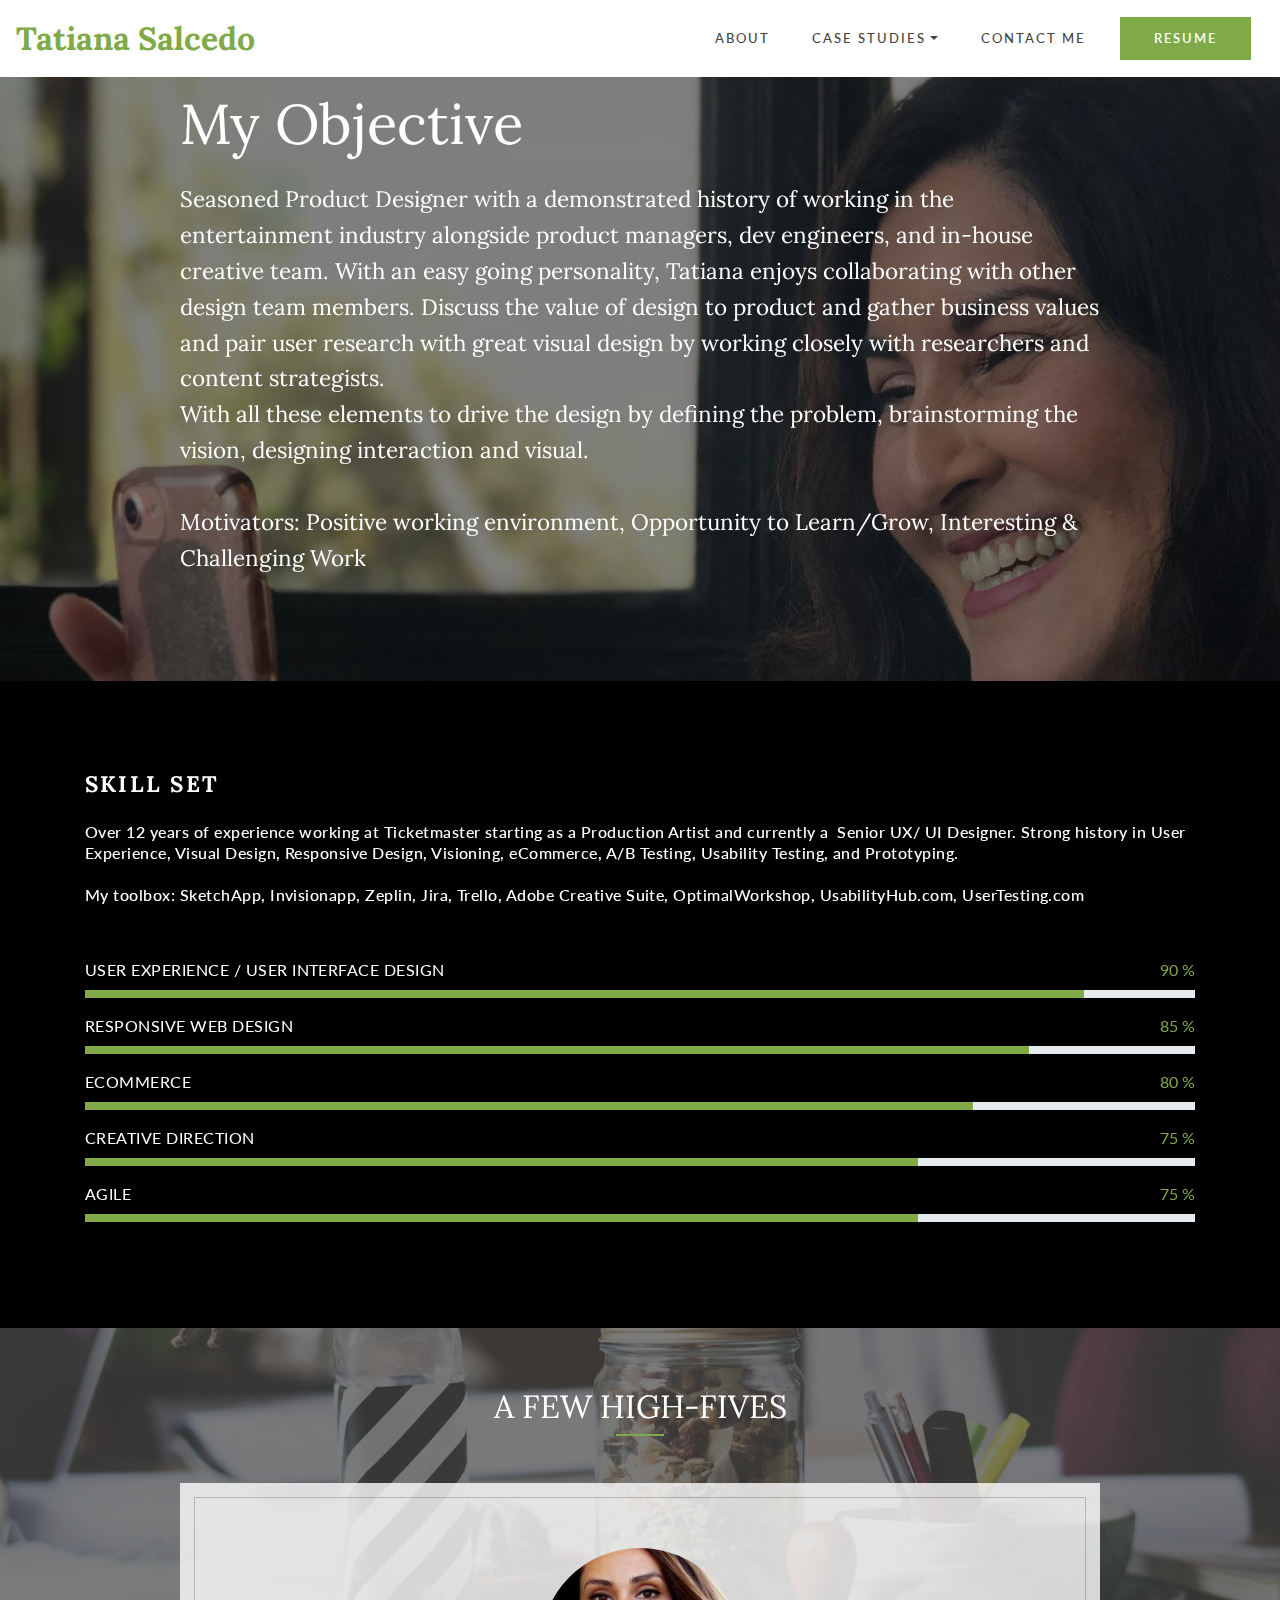
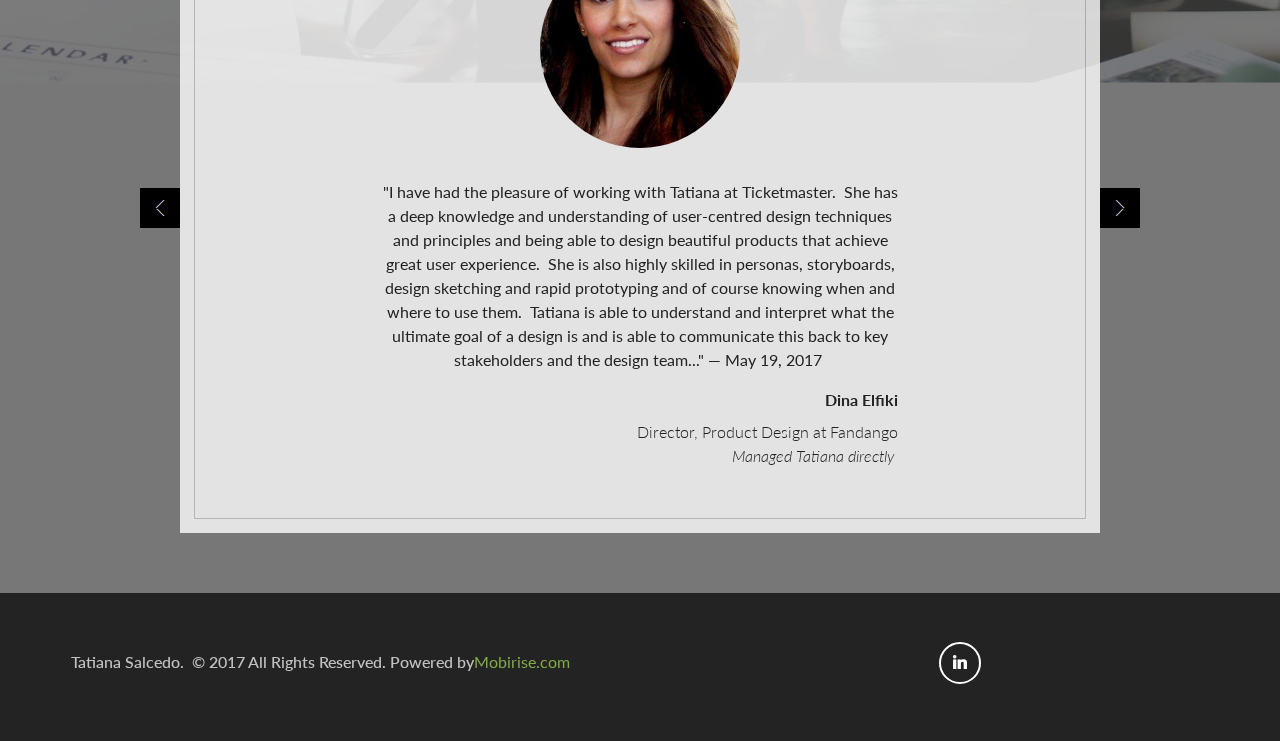
==== commit 483f87d4: "create github pages" ====
--- a/about.html
+++ b/about.html
@@ -23,7 +23,7 @@
   
 </head>
 <body>
-<section class="menu cid-qFf9qrMSJN" once="menu" id="menu2-0" data-rv-view="533">
+<section class="menu cid-qFf9qrMSJN" once="menu" id="menu2-0" data-rv-view="638">
 
     
     
@@ -56,7 +56,7 @@
     </nav>
 </section>
 
-<section class="header4 cid-qFfw1GVmhV" id="header4-k" data-rv-view="530">
+<section class="header4 cid-qFfw1GVmhV mbr-parallax-background" id="header4-k" data-rv-view="635">
     
     
 
@@ -66,14 +66,14 @@
         <div class="row justify-content-center">
             <div class=" col-md-10 content">
                 <h1 class="mbr-section-title mbr-light pb-3 mbr-white mbr-fonts-style display-1">My Objective</h1>
-                <p class="mbr-text mbr-fonts-style mbr-white display-5">Seasoned Product Designer with a demonstrated history of working in the entertainment industry alongside product managers, dev engineers, and in-house creative team. With an easy going personality, Tatiana enjoys collaborating with other design team members. Discuss the value of design to product and gather business values and&nbsp;pair user research with great visual design by working closely with researchers and content strategists.<br>With all these elements to drive the design by defining the problem, brainstorming the vision, designing interaction and visual.</p>
+                <p class="mbr-text mbr-fonts-style mbr-white display-5">Seasoned Product Designer with a demonstrated history of working in the entertainment industry alongside product managers, dev engineers, and in-house creative team. With an easy going personality, Tatiana enjoys collaborating with other design team members. Discuss the value of design to product and gather business values and&nbsp;pair user research with great visual design by working closely with researchers and content strategists.<br>With all these elements to drive the design by defining the problem, brainstorming the vision, designing interaction and visual.<br><br>Motivators: Positive working environment, Opportunity to Learn/Grow, Interesting &amp; Challenging Work<br></p>
             </div>
         </div>
     </div>
     
 </section>
 
-<section class="cid-qFfdtg1PMW" id="progress1-a" data-rv-view="535">
+<section class="cid-qFfdtg1PMW" id="progress1-a" data-rv-view="640">
     
      
 
@@ -163,7 +163,7 @@
     </div>
 </section>
 
-<section class="carousel slide testimonials-slider cid-qFfdud9GMA" id="testimonials1-b" data-rv-view="538">
+<section class="carousel slide testimonials-slider cid-qFfdud9GMA mbr-parallax-background" id="testimonials1-b" data-rv-view="643">
 
     
 
@@ -236,7 +236,7 @@
     </div>
 </section>
 
-<section class="cid-qFfdCAi451" id="footer2-c" data-rv-view="548">
+<section class="cid-qFfdCAi451" id="footer2-c" data-rv-view="653">
 
     
 
@@ -271,6 +271,7 @@
   <script src="assets/tether/tether.min.js"></script>
   <script src="assets/bootstrap/js/bootstrap.min.js"></script>
   <script src="assets/smoothscroll/smooth-scroll.js"></script>
+  <script src="assets/parallax/jarallax.min.js"></script>
   <script src="assets/dropdown/js/script.min.js"></script>
   <script src="assets/bootstrapcarouselswipe/bootstrap-carousel-swipe.js"></script>
   <script src="assets/mbr-testimonials-slider/mbr-testimonials-slider.js"></script>
--- a/assets/mobirise/css/mbr-additional.css
+++ b/assets/mobirise/css/mbr-additional.css
@@ -777,7 +777,7 @@
   min-height: 100vh;
 }
 .cid-qFfcINYH49 {
-  background-image: url("../../../assets/images/img-2095-2000x1500.jpg");
+  background-image: url("../../../assets/images/img-2087-2000x1500.jpg");
 }
 .cid-qFfcINYH49 .mbr-text,
 .cid-qFfcINYH49 .typed-text,
@@ -1258,6 +1258,11 @@
     width: 100% !important;
   }
 }
+.cid-qFfh6AlIiK {
+  padding-top: 45px;
+  padding-bottom: 45px;
+  background-color: #ffffff;
+}
 .cid-qFfdeLC4Bn {
   padding-top: 45px;
   padding-bottom: 45px;
@@ -1302,15 +1307,10 @@
 .cid-qFfdeLC4Bn .inner-text {
   color: #c1c1c1;
 }
-.cid-qFfh6AlIiK {
-  padding-top: 45px;
-  padding-bottom: 45px;
-  background-color: #ffffff;
-}
 .cid-qFfw1GVmhV {
   padding-top: 90px;
   padding-bottom: 90px;
-  background-image: url("../../../assets/images/img-2166-2000x2666.jpg");
+  background-image: url("../../../assets/images/img-2167-2000x2666.jpg");
 }
 .cid-qFfw1GVmhV .text {
   letter-spacing: 0.03em;
@@ -1627,7 +1627,7 @@
 }
 .cid-qFfdtg1PMW .progress {
   width: 100%;
-  height: 5px;
+  height: 8px;
   border-radius: 0;
 }
 .cid-qFfdtg1PMW .progress_elements {
@@ -1641,7 +1641,7 @@
   max-width: 100%;
 }
 .cid-qFfdtg1PMW .progress-bar {
-  height: 5px;
+  height: 8px;
   background-color: #80a948;
 }
 .cid-qFfdtg1PMW .title-wrap {
@@ -1709,7 +1709,7 @@
 .cid-qFfdud9GMA {
   padding-top: 60px;
   padding-bottom: 60px;
-  background-image: url("../../../assets/images/mbr-1622x1080.jpg");
+  background-image: url("../../../assets/images/mbr-1583x1080.jpg");
 }
 .cid-qFfdud9GMA .mbr-section-title {
   margin: 0;
@@ -2146,7 +2146,7 @@
 .cid-qFfeDNQbwm {
   padding-top: 90px;
   padding-bottom: 90px;
-  background-image: url("../../../assets/images/img-1459-2000x1500.jpg");
+  background-image: url("../../../assets/images/img-1634-2000x1500.jpg");
 }
 .cid-qFfeDNQbwm .mbr-section-heading {
   margin-bottom: 1.5em;
@@ -2175,6 +2175,63 @@
   background-color: white;
   padding: 0.5em 0.6em;
   width: 98%;
+}
+.cid-qFrVpXZ1T8 {
+  padding-top: 45px;
+  padding-bottom: 45px;
+  background: #ffffff;
+}
+.cid-qFrVpXZ1T8 .images-container.container-fluid {
+  padding: 0;
+}
+.cid-qFrVpXZ1T8 .media-container-row {
+  margin: 0 auto;
+  align-items: center;
+}
+.cid-qFrVpXZ1T8 .media-container-row .img-item {
+  display: flex;
+  flex-direction: column;
+  justify-content: center;
+  position: relative;
+  width: 100%;
+  z-index: 1;
+}
+.cid-qFrVpXZ1T8 .media-container-row .img-item img {
+  width: 100%;
+}
+.cid-qFrVpXZ1T8 .media-container-row .img-item .img-caption {
+  background: #ffbc00;
+  z-index: 2;
+  padding: 1rem 1rem;
+  word-break: break-word;
+  position: absolute;
+  left: 0;
+  bottom: 0;
+  right: 0;
+}
+.cid-qFrVpXZ1T8 .media-container-row .img-item .img-caption p {
+  margin-bottom: 0;
+}
+.cid-qFrVpXZ1T8 .media-container-row .img-item.item1 {
+  padding: 0 2rem 0 0;
+}
+.cid-qFrVpXZ1T8 .media-container-row .img-item.item1 .img-caption {
+  right: 2rem;
+}
+@media (max-width: 992px) {
+  .cid-qFrVpXZ1T8 .img-item {
+    width: 100% !important;
+  }
+  .cid-qFrVpXZ1T8 .img-item.item1 {
+    width: 100%;
+    flex-basis: initial !important;
+    padding: 0 0 2rem 0 !important;
+  }
+}
+@media screen and (-ms-high-contrast: active), (-ms-high-contrast: none) {
+  .cid-qFrVpXZ1T8 .media-container-row .img-item {
+    flex-direction: row;
+  }
 }
 .cid-qFfezSaB55 {
   padding-top: 45px;
